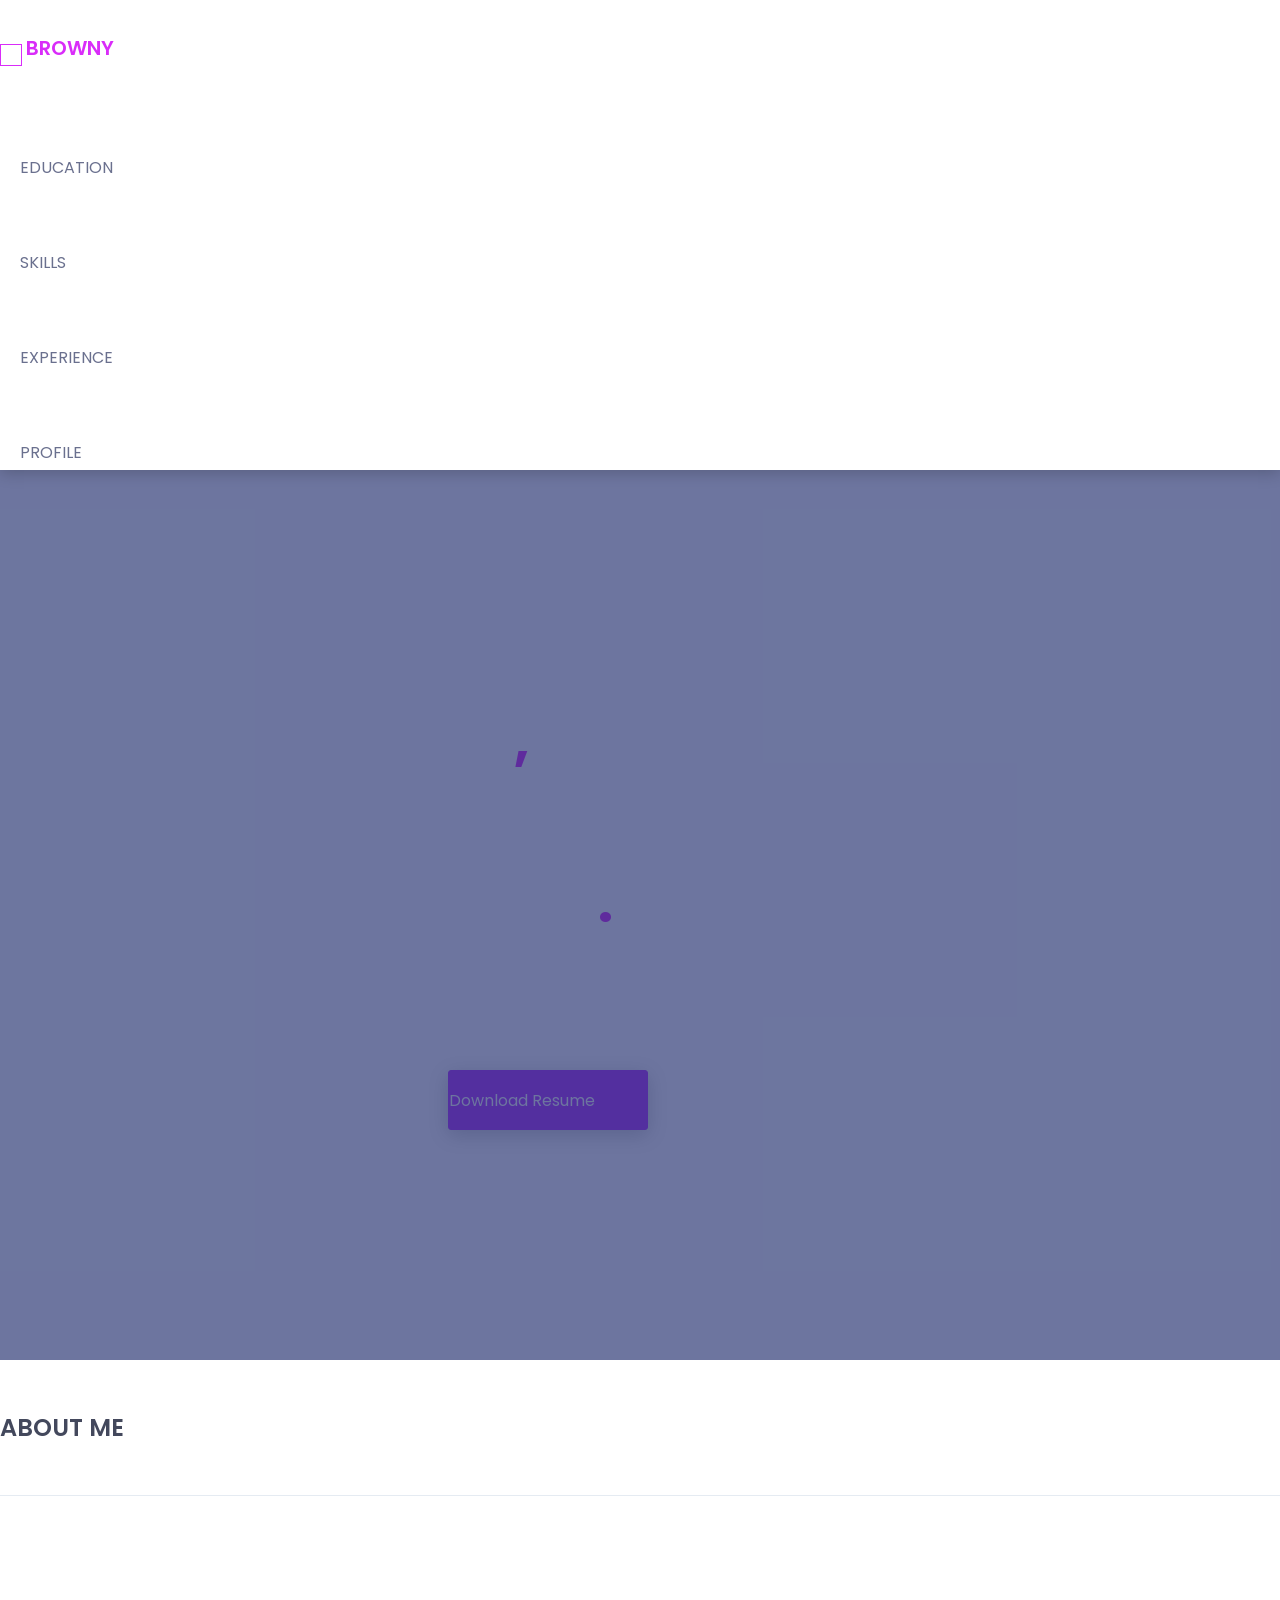
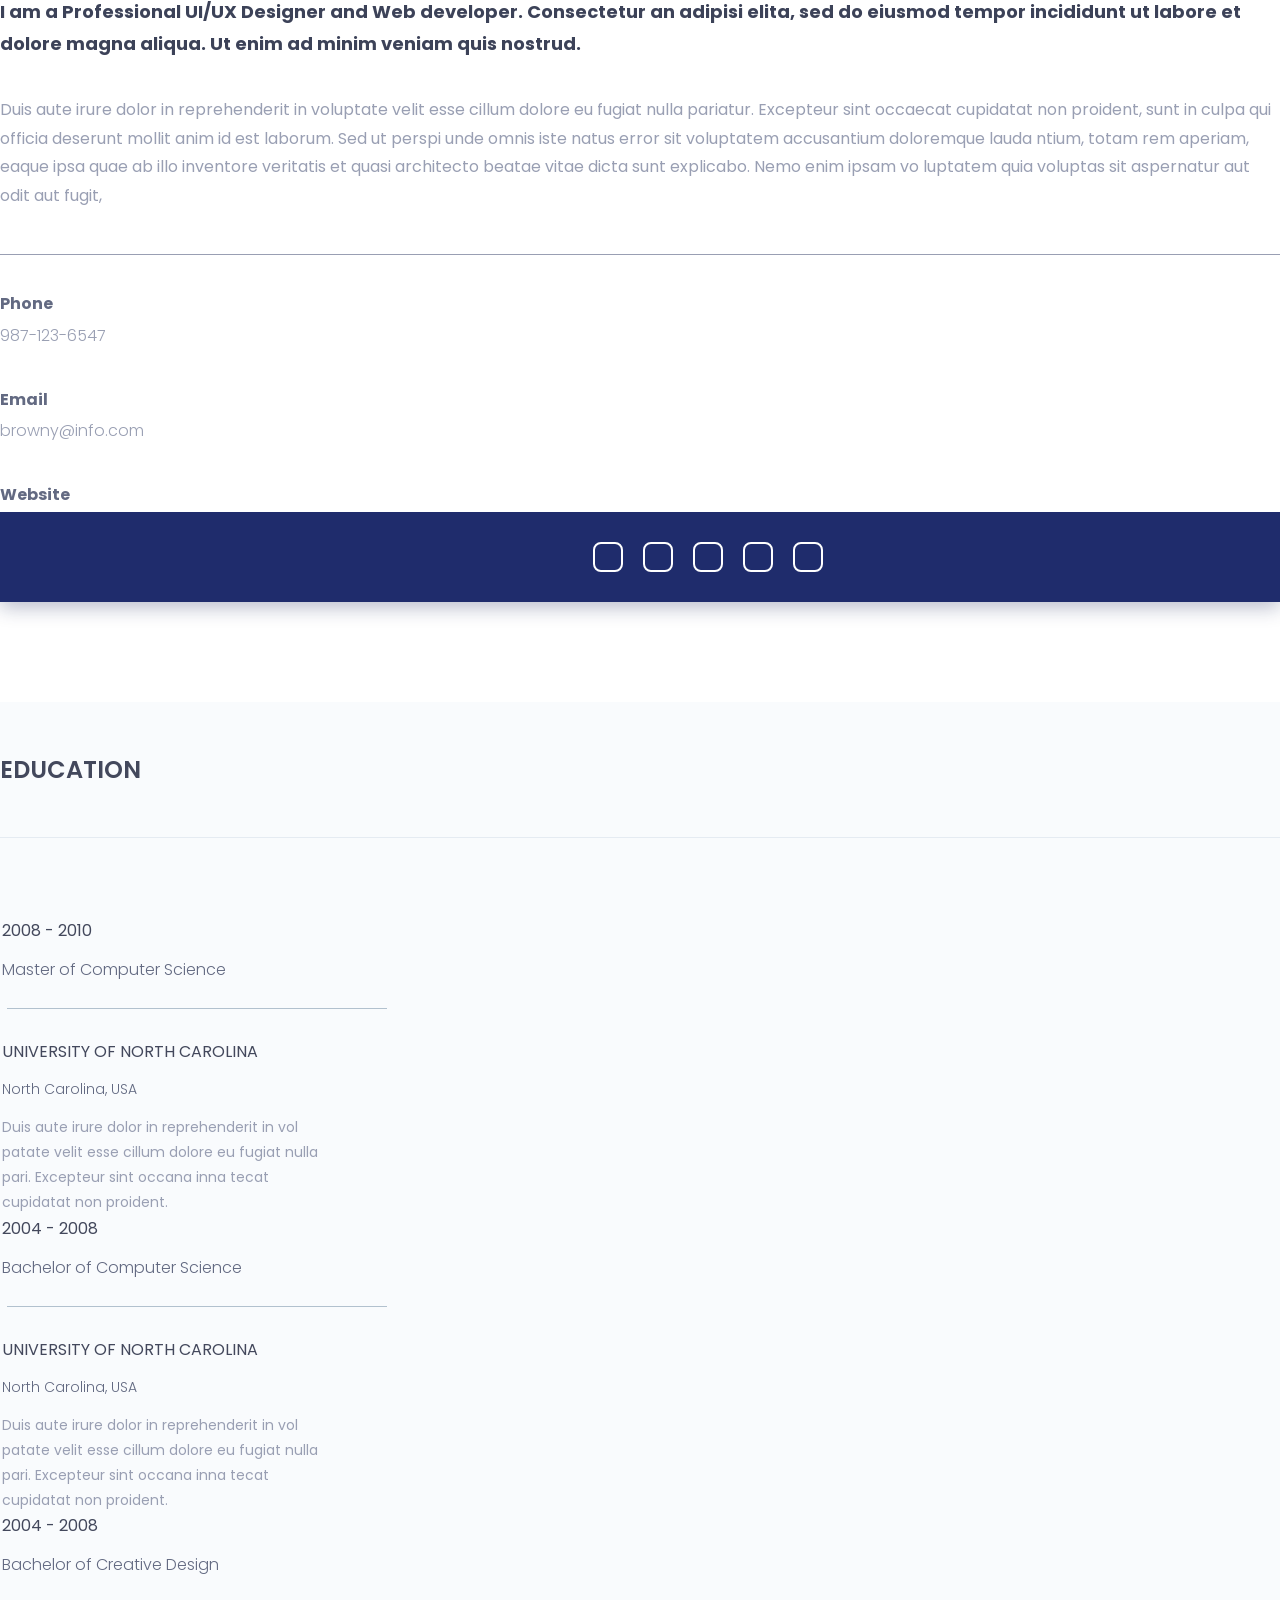
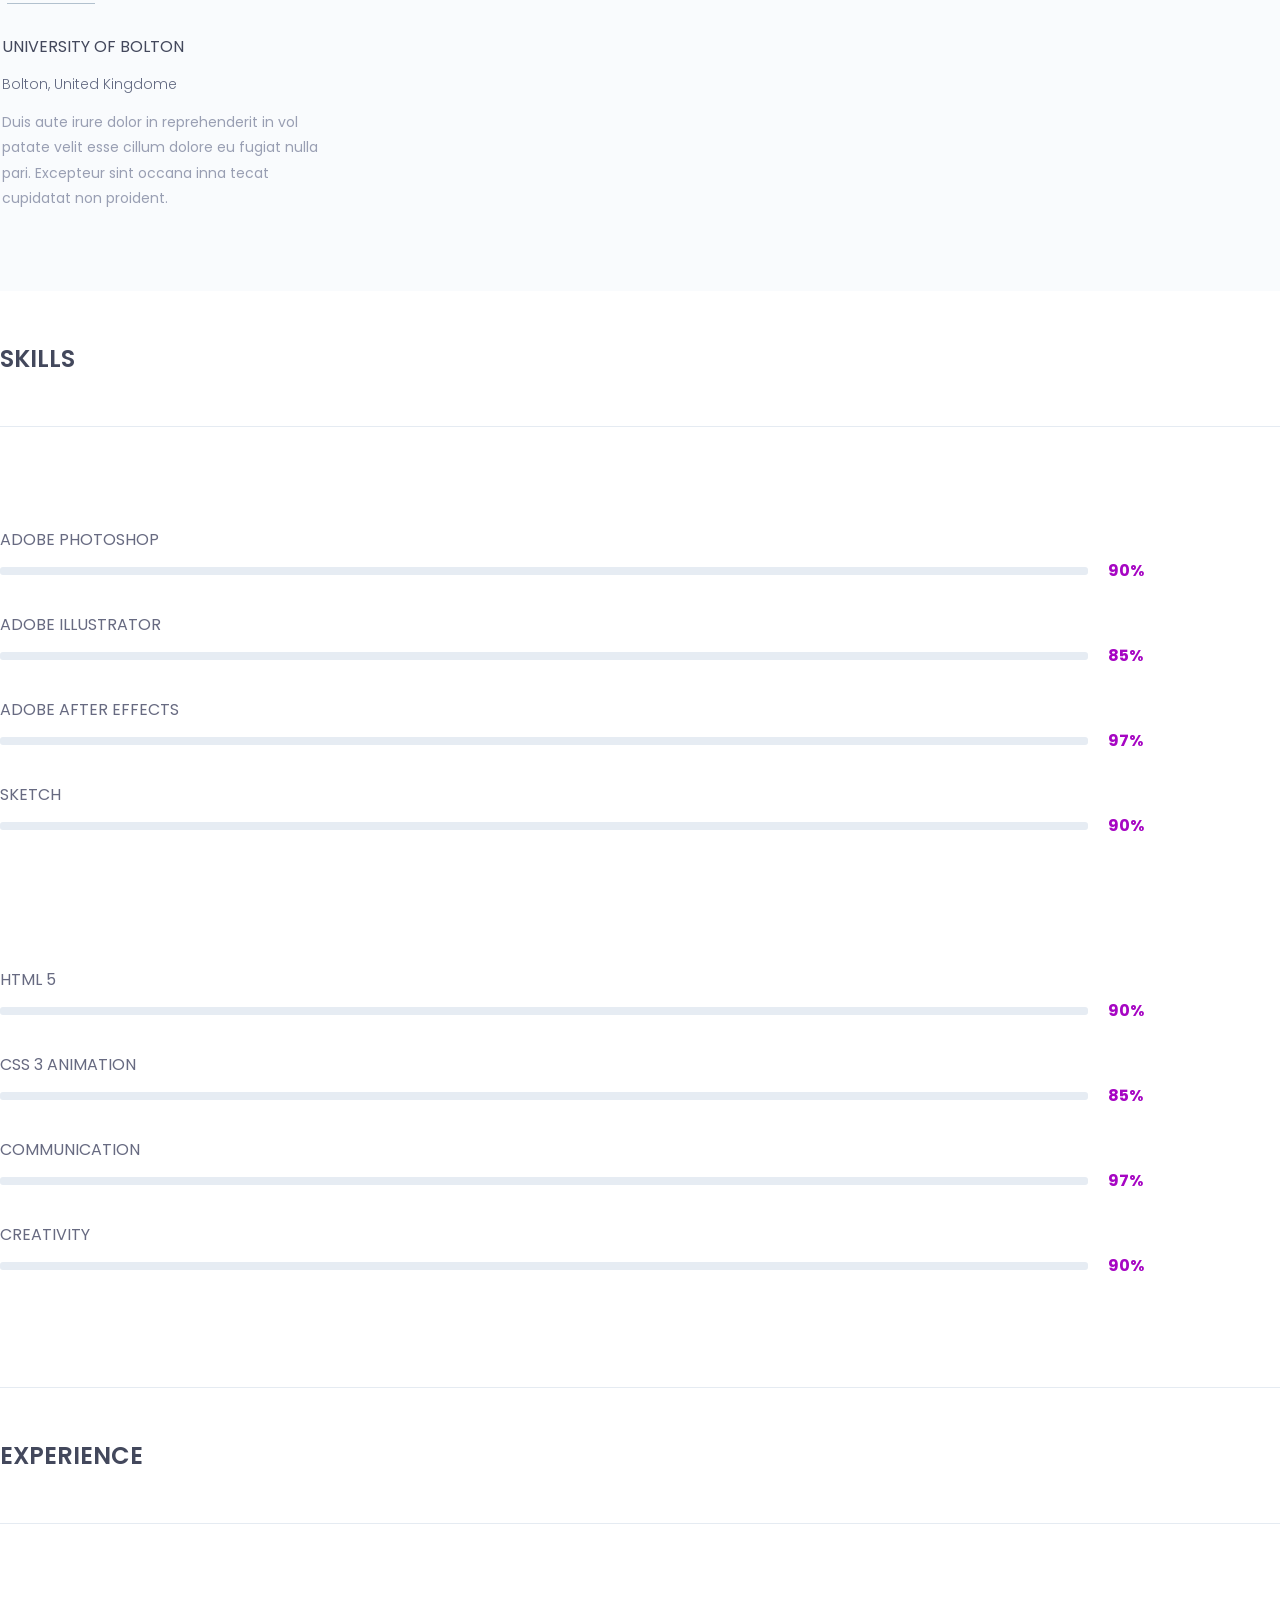
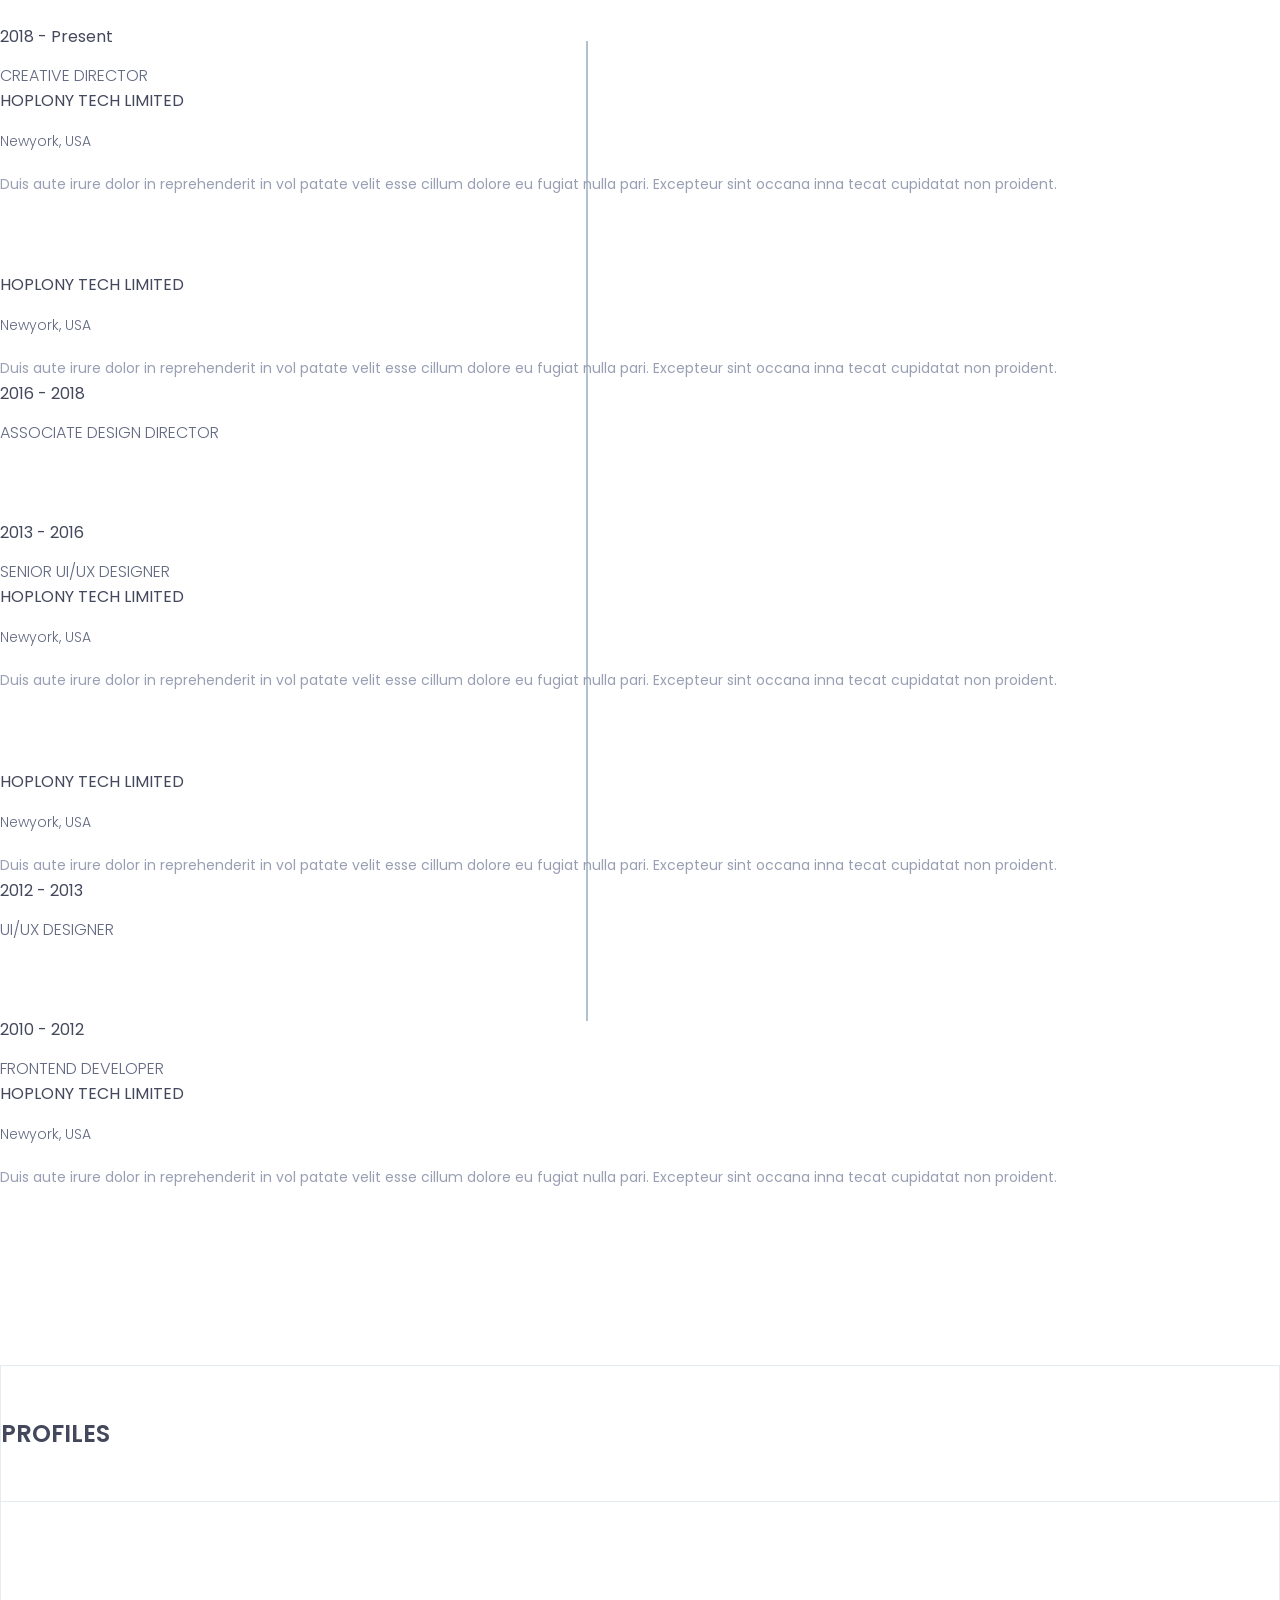
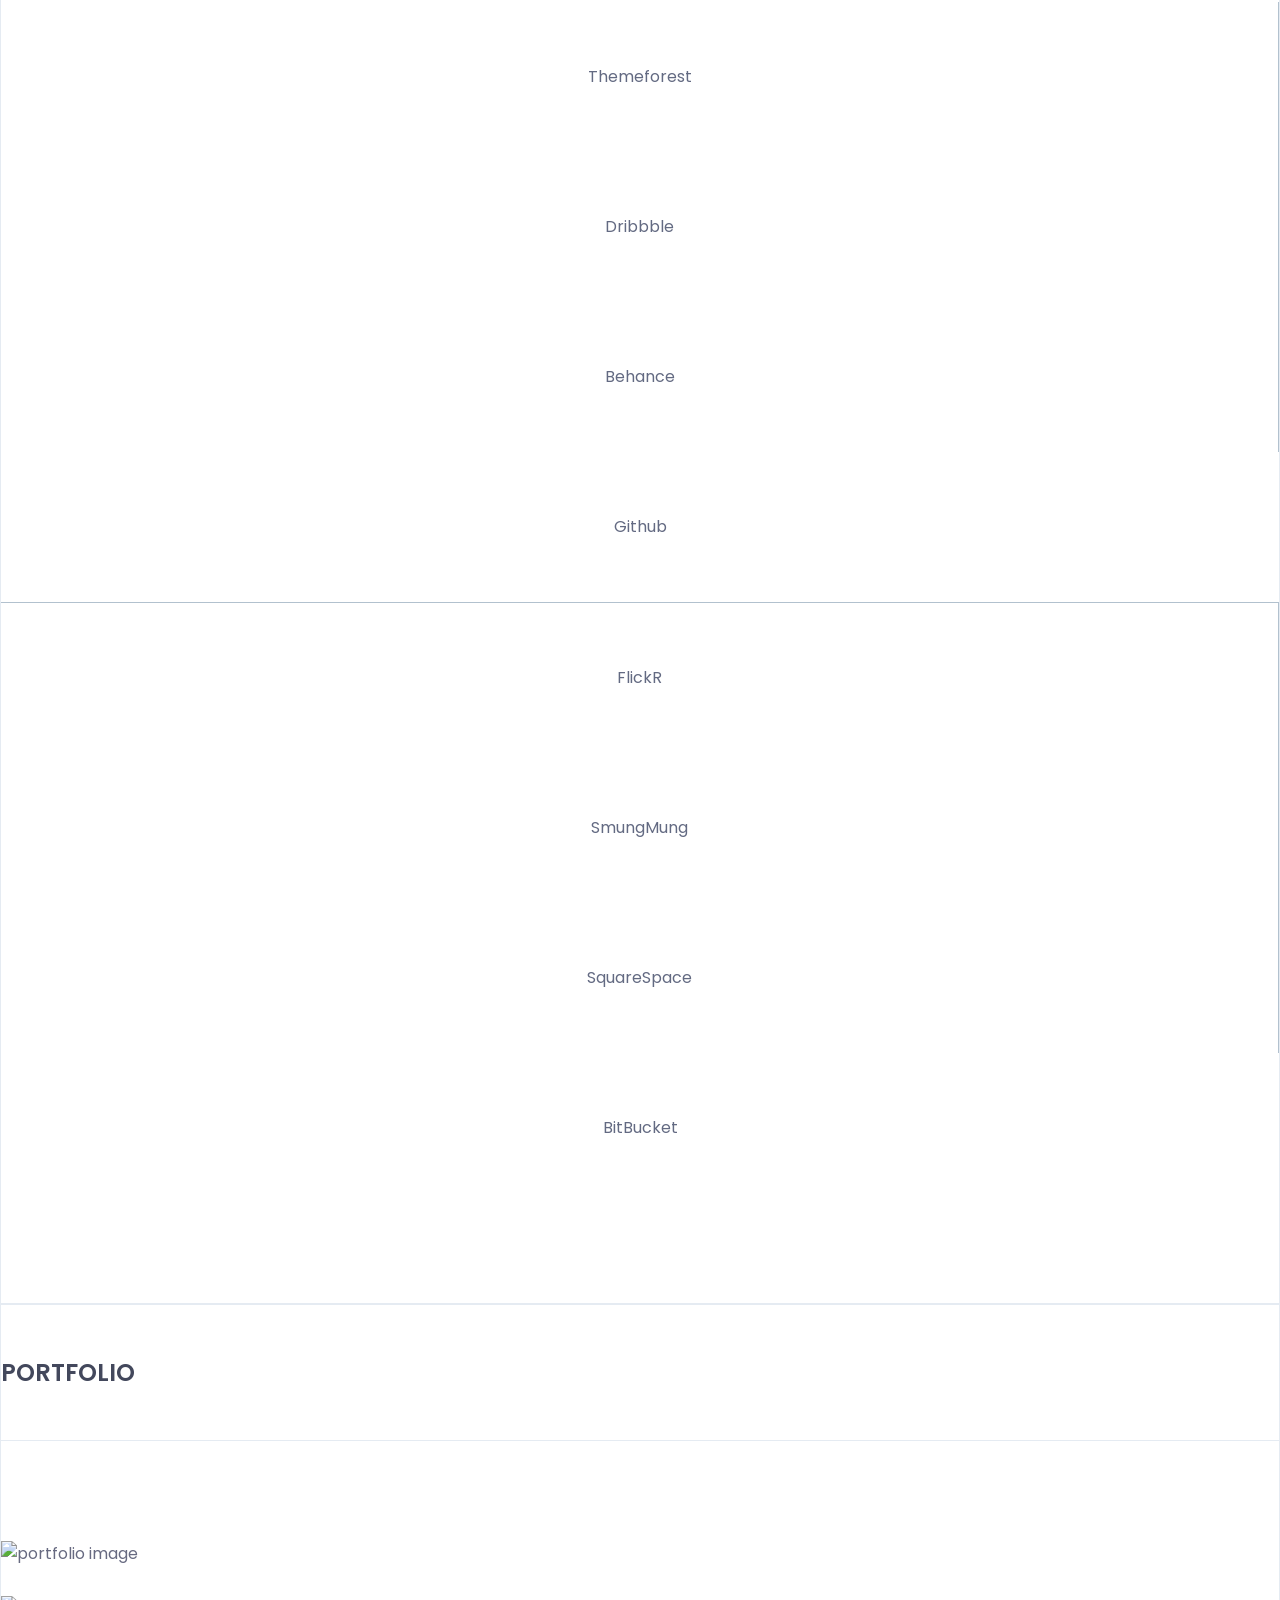
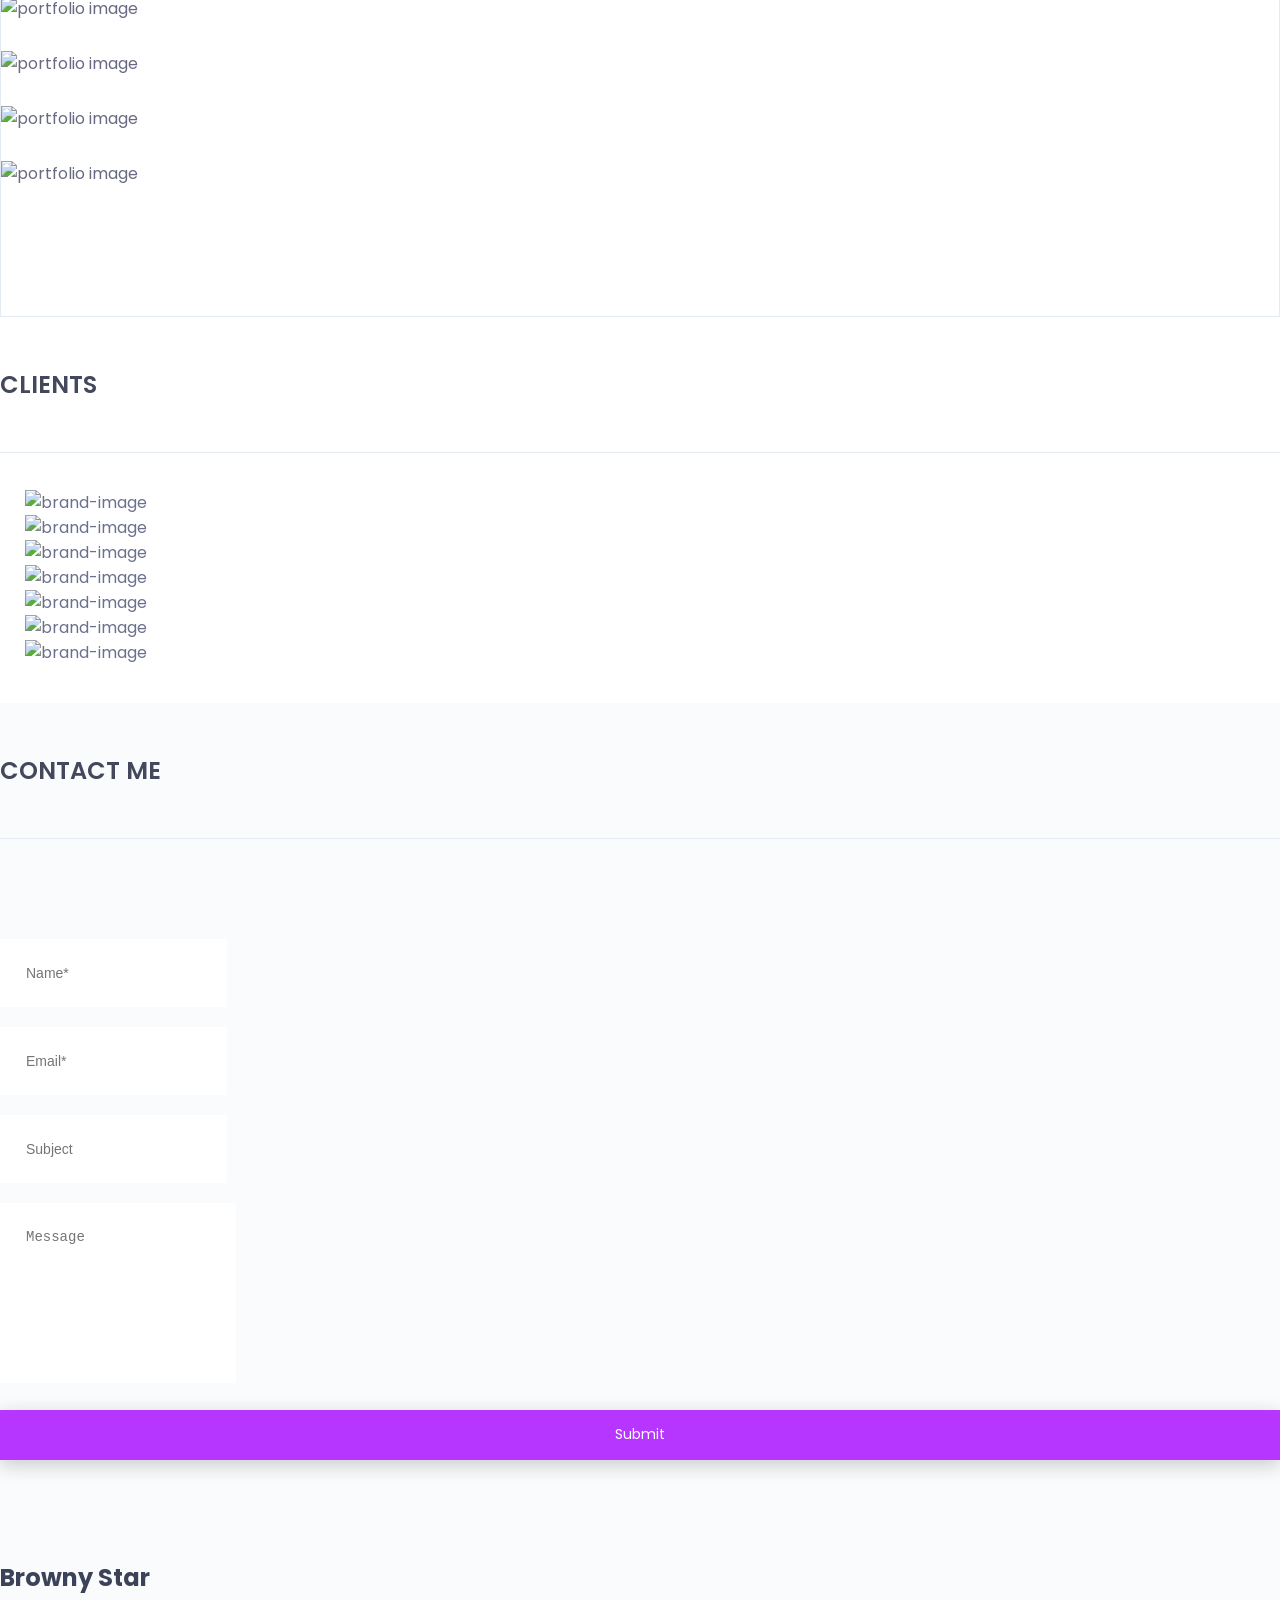
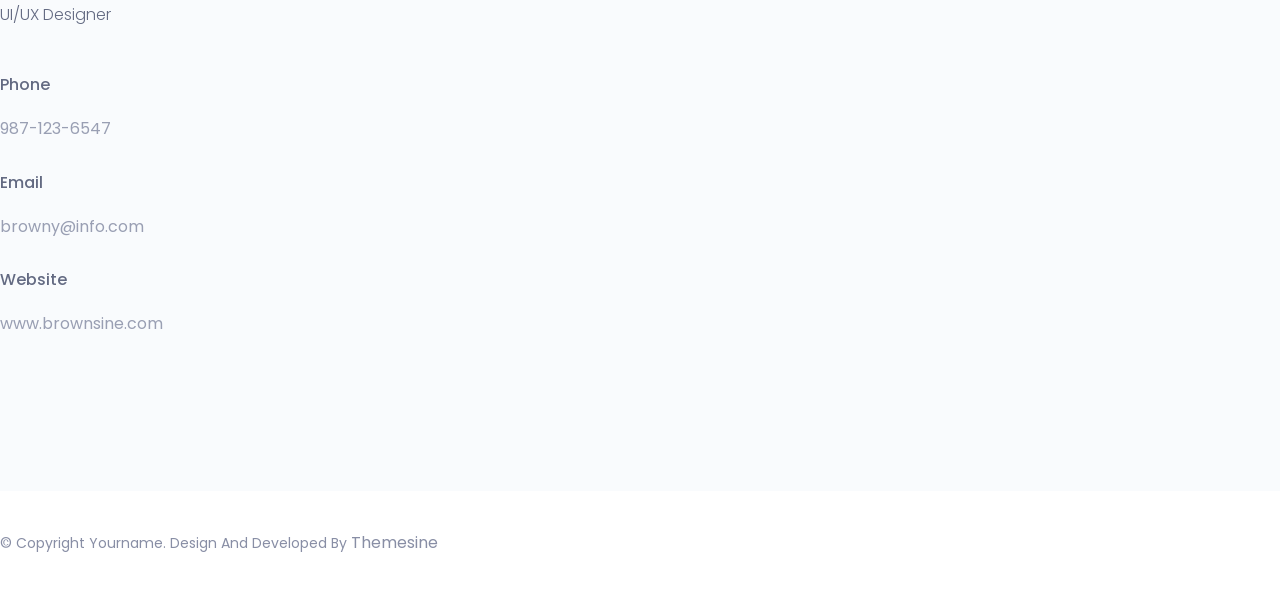
==== index.html @ a0cb0d11 "Add files via upload" ====
<!doctype html>
<html class="no-js" lang="en">

    <head>
        <!-- meta data -->
        <meta charset="utf-8">
        <meta http-equiv="X-UA-Compatible" content="IE=edge">
        <meta name="viewport" content="width=device-width, initial-scale=1">
        <!-- The above 3 meta tags *must* come first in the head; any other head content must come *after* these tags -->

        <!--font-family-->
		<link href="https://fonts.googleapis.com/css?family=Poppins:100,200,300,400,500,600,700,800,900&amp;subset=devanagari,latin-ext" rel="stylesheet">
        
        <!-- title of site -->
        <title>Browny</title>

        <!-- For favicon png -->
		<link rel="shortcut icon" type="image/icon" href="assets/logo/favicon.png"/>
       
        <!--font-awesome.min.css-->
        <link rel="stylesheet" href="assets/css/font-awesome.min.css">

		<!--flat icon css-->
		<link rel="stylesheet" href="assets/css/flaticon.css">

		<!--animate.css-->
        <link rel="stylesheet" href="assets/css/animate.css">

        <!--owl.carousel.css-->
        <link rel="stylesheet" href="assets/css/owl.carousel.min.css">
		<link rel="stylesheet" href="assets/css/owl.theme.default.min.css">
		
        <!--bootstrap.min.css-->
        <link rel="stylesheet" href="assets/css/bootstrap.min.css">
		
		<!-- bootsnav -->
		<link rel="stylesheet" href="assets/css/bootsnav.css" >	
        
        <!--style.css-->
        <link rel="stylesheet" href="assets/css/style.css">
        
        <!--responsive.css-->
        <link rel="stylesheet" href="assets/css/responsive.css">
        
        <!-- HTML5 shim and Respond.js for IE8 support of HTML5 elements and media queries -->
        <!-- WARNING: Respond.js doesn't work if you view the page via file:// -->
		
        <!--[if lt IE 9]>
			<script src="https://oss.maxcdn.com/html5shiv/3.7.3/html5shiv.min.js"></script>
			<script src="https://oss.maxcdn.com/respond/1.4.2/respond.min.js"></script>
        <![endif]-->

    </head>
	
	<body>
		<!--[if lte IE 9]>
            <p class="browserupgrade">You are using an <strong>outdated</strong> browser. Please <a href="https://browsehappy.com/">upgrade your browser</a> to improve your experience and security.</p>
        <![endif]-->
		
		<!-- top-area Start -->
		<header class="top-area">
			<div class="header-area">
				<!-- Start Navigation -->
			    <nav class="navbar navbar-default bootsnav navbar-fixed dark no-background">

			        <div class="container">

			            <!-- Start Header Navigation -->
			            <div class="navbar-header">
			                <button type="button" class="navbar-toggle" data-toggle="collapse" data-target="#navbar-menu">
			                    <i class="fa fa-bars"></i>
			                </button>
			                <a class="navbar-brand" href="index.html">browny</a>
			            </div><!--/.navbar-header-->
			            <!-- End Header Navigation -->

			            <!-- Collect the nav links, forms, and other content for toggling -->
			            <div class="collapse navbar-collapse menu-ui-design" id="navbar-menu">
			                <ul class="nav navbar-nav navbar-right" data-in="fadeInDown" data-out="fadeOutUp">
			                <li class=" smooth-menu active"></li>
			                    <li class=" smooth-menu"><a href="#education">education</a></li>
			                    <li class="smooth-menu"><a href="#skills">skills</a></li>
			                    <li class="smooth-menu"><a href="#experience">experience</a></li>
			                    <li class="smooth-menu"><a href="#profiles">profile</a></li>
			                    <li class="smooth-menu"><a href="#portfolio">portfolio</a></li>
			                    <li class="smooth-menu"><a href="#clients">clients</a></li>
			                    <li class="smooth-menu"><a href="#contact">contact</a></li>
			                </ul><!--/.nav -->
			            </div><!-- /.navbar-collapse -->
			        </div><!--/.container-->
			    </nav><!--/nav-->
			    <!-- End Navigation -->
			</div><!--/.header-area-->

		    <div class="clearfix"></div>

		</header><!-- /.top-area-->
		<!-- top-area End -->
	
		<!--welcome-hero start -->
		<section id="welcome-hero" class="welcome-hero">
			<div class="container">
				<div class="row">
					<div class="col-md-12 text-center">
						<div class="header-text">
							<h2>hi <span>,</span> i am <br> browny <br> star <span>.</span>   </h2>
							<p>ui/ux designer and web developer</p>
							<a href="assets/download/browney.txt" download>download resume</a>
						</div><!--/.header-text-->
					</div><!--/.col-->
				</div><!-- /.row-->
			</div><!-- /.container-->

		</section><!--/.welcome-hero-->
		<!--welcome-hero end -->

		<!--about start -->
		<section id="about" class="about">
			<div class="section-heading text-center">
				<h2>about me</h2>
			</div>
			<div class="container">
				<div class="about-content">
					<div class="row">
						<div class="col-sm-6">
							<div class="single-about-txt">
								<h3>
									I am a Professional UI/UX Designer and Web developer. Consectetur an adipisi elita, sed do eiusmod tempor incididunt ut labore et dolore magna aliqua. Ut enim ad minim veniam quis nostrud.
								</h3>
								<p>
									Duis aute irure dolor in reprehenderit in voluptate velit esse cillum dolore eu fugiat nulla pariatur. Excepteur sint occaecat cupidatat non proident, sunt in culpa qui officia deserunt mollit anim id est laborum. Sed ut perspi unde omnis iste natus error sit voluptatem accusantium doloremque lauda ntium, totam rem aperiam, eaque ipsa quae ab illo inventore veritatis et quasi architecto beatae vitae dicta sunt explicabo. Nemo enim ipsam vo luptatem quia voluptas sit aspernatur aut odit aut fugit,
								</p>
								<div class="row">
									<div class="col-sm-4">
										<div class="single-about-add-info">
											<h3>phone</h3>
											<p>987-123-6547</p>
										</div>
									</div>
									<div class="col-sm-4">
										<div class="single-about-add-info">
											<h3>email</h3>
											<p>browny@info.com</p>
										</div>
									</div>
									<div class="col-sm-4">
										<div class="single-about-add-info">
											<h3>website</h3>
											<p>www.brownsine.com</p>
										</div>
									</div>
								</div>
							</div>
						</div>
						<div class="col-sm-offset-1 col-sm-5">
							<div class="single-about-img">
								<img src="assets/images/about/profile_image.jpg" alt="profile_image">
								<div class="about-list-icon">
									<ul>
										<li>
											<a href="#">
												<i  class="fa fa-facebook" aria-hidden="true"></i>
											</a>
										</li><!-- / li -->
										<li>
											<a href="#">
												<i  class="fa fa-dribbble" aria-hidden="true"></i>
											</a>
											
										</li><!-- / li -->
										<li>
											<a href="#">
												<i  class="fa fa-twitter" aria-hidden="true"></i>
											</a>
											
										</li><!-- / li -->
										<li>
											<a href="#">
												<i  class="fa fa-linkedin" aria-hidden="true"></i>
											</a>
										</li><!-- / li -->
										<li>
											<a href="#">
												<i  class="fa fa-instagram" aria-hidden="true"></i>
											</a>
										</li><!-- / li -->
										
										
									</ul><!-- / ul -->
								</div><!-- /.about-list-icon -->

							</div>

						</div>
					</div>
				</div>
			</div>
		</section><!--/.about-->
		<!--about end -->
		
		<!--education start -->
		<section id="education" class="education">
			<div class="section-heading text-center">
				<h2>education</h2>
			</div>
			<div class="container">
				<div class="education-horizontal-timeline">
					<div class="row">
						<div class="col-sm-4">
							<div class="single-horizontal-timeline">
								<div class="experience-time">
									<h2>2008 - 2010</h2>
									<h3>master <span>of </span> computer science</h3>
								</div><!--/.experience-time-->
								<div class="timeline-horizontal-border">
									<i class="fa fa-circle" aria-hidden="true"></i>
									<span class="single-timeline-horizontal"></span>
								</div>
								<div class="timeline">
									<div class="timeline-content">
										<h4 class="title">
											university of north carolina
										</h4>
										<h5>north carolina, USA</h5>
										<p class="description">
											Duis aute irure dolor in reprehenderit in vol patate velit esse cillum dolore eu fugiat nulla pari. Excepteur sint occana inna tecat cupidatat non proident. 
										</p>
									</div><!--/.timeline-content-->
								</div><!--/.timeline-->
							</div>
						</div>
						<div class="col-sm-4">
							<div class="single-horizontal-timeline">
								<div class="experience-time">
									<h2>2004 - 2008</h2>
									<h3>bachelor <span>of </span> computer science</h3>
								</div><!--/.experience-time-->
								<div class="timeline-horizontal-border">
									<i class="fa fa-circle" aria-hidden="true"></i>
									<span class="single-timeline-horizontal"></span>
								</div>
								<div class="timeline">
									<div class="timeline-content">
										<h4 class="title">
											university of north carolina
										</h4>
										<h5>north carolina, USA</h5>
										<p class="description">
											Duis aute irure dolor in reprehenderit in vol patate velit esse cillum dolore eu fugiat nulla pari. Excepteur sint occana inna tecat cupidatat non proident. 
										</p>
									</div><!--/.timeline-content-->
								</div><!--/.timeline-->
							</div>
						</div>
						<div class="col-sm-4">
							<div class="single-horizontal-timeline">
								<div class="experience-time">
									<h2>2004 - 2008</h2>
									<h3>bachelor <span>of </span> creative design</h3>
								</div><!--/.experience-time-->
								<div class="timeline-horizontal-border">
									<i class="fa fa-circle" aria-hidden="true"></i>
									<span class="single-timeline-horizontal spacial-horizontal-line
									"></span>
								</div>
								<div class="timeline">
									<div class="timeline-content">
										<h4 class="title">
											university of bolton
										</h4>
										<h5>bolton, united kingdome</h5>
										<p class="description">
											Duis aute irure dolor in reprehenderit in vol patate velit esse cillum dolore eu fugiat nulla pari. Excepteur sint occana inna tecat cupidatat non proident. 
										</p>
									</div><!--/.timeline-content-->
								</div><!--/.timeline-->
							</div>
						</div>
					</div>
				</div>
			</div>

		</section><!--/.education-->
		<!--education end -->

		<!--skills start -->
		<section id="skills" class="skills">
				<div class="skill-content">
					<div class="section-heading text-center">
						<h2>skills</h2>
					</div>
					<div class="container">
						<div class="row">
							<div class="col-md-6">
								<div class="single-skill-content">
									<div class="barWrapper">
										<span class="progressText">adobe photoshop</span>
										<div class="single-progress-txt">
											<div class="progress ">
												<div class="progress-bar" role="progressbar" aria-valuenow="90" aria-valuemin="10" aria-valuemax="100" style="">
													  
												</div>
											</div>
											<h3>90%</h3>	
										</div>
									</div><!-- /.barWrapper -->
									<div class="barWrapper">
										<span class="progressText">adobe illustrator</span>
										<div class="single-progress-txt">
											<div class="progress ">
											   <div class="progress-bar" role="progressbar" aria-valuenow="85" aria-valuemin="10" aria-valuemax="100" style="">
												    
											   </div>
											</div>
											<h3>85%</h3>	
										</div>
									</div><!-- /.barWrapper -->
									<div class="barWrapper">
										<span class="progressText">adobe after effects</span>
										<div class="single-progress-txt">
											<div class="progress ">
											   <div class="progress-bar" role="progressbar" aria-valuenow="97" aria-valuemin="10" aria-valuemax="100" style="">
												   
											   </div>
											</div>
											<h3>97%</h3>	
										</div>
									</div><!-- /.barWrapper -->
									<div class="barWrapper">
										<span class="progressText">sketch</span>
										<div class="single-progress-txt">
											<div class="progress ">
											   <div class="progress-bar" role="progressbar" aria-valuenow="90" aria-valuemin="10" aria-valuemax="100" style="">
												    
											   </div>
											</div>
											<h3>90%</h3>	
										</div>
									</div><!-- /.barWrapper -->
								</div>
							</div>
							<div class="col-md-6">
								<div class="single-skill-content">
									<div class="barWrapper">
										<span class="progressText">html 5</span>
										<div class="single-progress-txt">
											<div class="progress ">
												<div class="progress-bar" role="progressbar" aria-valuenow="90" aria-valuemin="10" aria-valuemax="100" style="">
													
												</div>
											</div>
											<h3>90%</h3>	
										</div>
									</div><!-- /.barWrapper -->
									<div class="barWrapper">
										<span class="progressText">css 3 animation</span>
										<div class="single-progress-txt">
											<div class="progress ">
											   <div class="progress-bar" role="progressbar" aria-valuenow="85" aria-valuemin="10" aria-valuemax="100" style="">
												    
											   </div>
											</div>
											<h3>85%</h3>	
										</div>
									</div><!-- /.barWrapper -->
									<div class="barWrapper">
										<span class="progressText">communication</span>
										<div class="single-progress-txt">
											<div class="progress ">
											   <div class="progress-bar" role="progressbar" aria-valuenow="97" aria-valuemin="10" aria-valuemax="100" style="">
												   
											   </div>
											</div>
											<h3>97%</h3>	
										</div>
									</div><!-- /.barWrapper -->
									<div class="barWrapper">
										<span class="progressText"> creativity</span>
										<div class="single-progress-txt">
											<div class="progress ">
											   <div class="progress-bar" role="progressbar" aria-valuenow="90" aria-valuemin="10" aria-valuemax="100" style="">
												    
											   </div>
											</div>
											<h3>90%</h3>	
										</div>
									</div><!-- /.barWrapper -->
								</div>
							</div>
						</div><!-- /.row -->
					</div>	<!-- /.container -->		
				</div><!-- /.skill-content-->

		</section><!--/.skills-->
		<!--skills end -->

		<!--experience start -->
		<section id="experience" class="experience">
			<div class="section-heading text-center">
				<h2>experience</h2>
			</div>
			<div class="container">
				<div class="experience-content">
						<div class="main-timeline">
							<ul>
								<li>
									<div class="single-timeline-box fix">
										<div class="row">
											<div class="col-md-5">
												<div class="experience-time text-right">
													<h2>2018 - Present</h2>
													<h3>creative director</h3>
												</div><!--/.experience-time-->
											</div><!--/.col-->
											<div class="col-md-offset-1 col-md-5">
												<div class="timeline">
													<div class="timeline-content">
														<h4 class="title">
															<span><i class="fa fa-circle" aria-hidden="true"></i></span>
															hoplony tech limited
														</h4>
														<h5>newyork, USA</h5>
														<p class="description">
															Duis aute irure dolor in reprehenderit in vol patate velit esse cillum dolore eu fugiat nulla pari. Excepteur sint occana inna tecat cupidatat non proident. 
														</p>
													</div><!--/.timeline-content-->
												</div><!--/.timeline-->
											</div><!--/.col-->
										</div>
									</div><!--/.single-timeline-box-->
								</li>

								<li>
									<div class="single-timeline-box fix">
										<div class="row">
											<div class="col-md-offset-1 col-md-5 experience-time-responsive">
												<div class="experience-time">
													<h2>
														<span><i class="fa fa-circle" aria-hidden="true"></i></span>
														2016 - 2018
													</h2>
													<h3>associate design director</h3>
												</div><!--/.experience-time-->
											</div><!--/.col-->
											<div class="col-md-5">
												<div class="timeline">
													<div class="timeline-content text-right">
														<h4 class="title">
															hoplony tech limited
														</h4>
														<h5>newyork, USA</h5>
														<p class="description">
															Duis aute irure dolor in reprehenderit in vol patate velit esse cillum dolore eu fugiat nulla pari. Excepteur sint occana inna tecat cupidatat non proident. 
														</p>
													</div><!--/.timeline-content-->
												</div><!--/.timeline-->
											</div><!--/.col-->
											<div class="col-md-offset-1 col-md-5 experience-time-main">
												<div class="experience-time">
													<h2>
														<span><i class="fa fa-circle" aria-hidden="true"></i></span>
														2016 - 2018
													</h2>
													<h3>associate design director</h3>
												</div><!--/.experience-time-->
											</div><!--/.col-->
										</div>
									</div><!--/.single-timeline-box-->
								</li>

								<li>
									<div class="single-timeline-box fix">
										<div class="row">
											<div class="col-md-5">
												<div class="experience-time text-right">
													<h2>2013 - 2016</h2>
													<h3>senior UI/UX designer</h3>
												</div><!--/.experience-time-->
											</div><!--/.col-->
											<div class="col-md-offset-1 col-md-5">
												<div class="timeline">
													<div class="timeline-content">
														<h4 class="title">
															<span><i class="fa fa-circle" aria-hidden="true"></i></span>
															hoplony tech limited
														</h4>
														<h5>newyork, USA</h5>
														<p class="description">
															Duis aute irure dolor in reprehenderit in vol patate velit esse cillum dolore eu fugiat nulla pari. Excepteur sint occana inna tecat cupidatat non proident. 
														</p>
													</div><!--/.timeline-content-->
												</div><!--/.timeline-->
											</div><!--/.col-->
										</div>
									</div><!--/.single-timeline-box-->
								</li>

								<li>
									<div class="single-timeline-box fix">
										<div class="row">
											<div class="col-md-offset-1 col-md-5 experience-time-responsive">
												<div class="experience-time">
													<h2>
														<span><i class="fa fa-circle" aria-hidden="true"></i></span>
														2012 - 2013
													</h2>
													<h3>UI/UX designer</h3>
												</div><!--/.experience-time-->
											</div><!--/.col-->
											<div class="col-md-5">
												<div class="timeline">
													<div class="timeline-content text-right">
														<h4 class="title">
															hoplony tech limited
														</h4>
														<h5>newyork, USA</h5>
														<p class="description">
															Duis aute irure dolor in reprehenderit in vol patate velit esse cillum dolore eu fugiat nulla pari. Excepteur sint occana inna tecat cupidatat non proident. 
														</p>
													</div><!--/.timeline-content-->
												</div><!--/.timeline-->
											</div><!--/.col-->
											<div class="col-md-offset-1 col-md-5 experience-time-main">
												<div class="experience-time">
													<h2>
														<span><i class="fa fa-circle" aria-hidden="true"></i></span>
														2012 - 2013
													</h2>
													<h3>UI/UX designer</h3>
												</div><!--/.experience-time-->
											</div><!--/.col-->
										</div>
									</div><!--/.single-timeline-box-->
								</li>

								<li>
									<div class="single-timeline-box fix">
										<div class="row">
											<div class="col-md-5">
												<div class="experience-time text-right">
													<h2>2010 - 2012</h2>
													<h3>frontend developer</h3>
												</div><!--/.experience-time-->
											</div><!--/.col-->
											<div class="col-md-offset-1 col-md-5">
												<div class="timeline">
													<div class="timeline-content">
														<h4 class="title">
															<span><i class="fa fa-circle" aria-hidden="true"></i></span>
															hoplony tech limited
														</h4>
														<h5>newyork, USA</h5>
														<p class="description">
															Duis aute irure dolor in reprehenderit in vol patate velit esse cillum dolore eu fugiat nulla pari. Excepteur sint occana inna tecat cupidatat non proident. 
														</p>
													</div><!--/.timeline-content-->
												</div><!--/.timeline-->
											</div><!--/.col-->
										</div>
									</div><!--/.single-timeline-box-->
								</li>

							</ul>
						</div><!--.main-timeline-->
					</div><!--.experience-content-->
			</div>

		</section><!--/.experience-->
		<!--experience end -->

		<!--profiles start -->
		<section id="profiles" class="profiles">
			<div class="profiles-details">
				<div class="section-heading text-center">
					<h2>profiles</h2>
				</div>
				<div class="container">
					<div class="profiles-content">
						<div class="row">
							<div class="col-sm-3">
								<div class="single-profile">
									<div class="profile-txt">
										<a href=""><i class="flaticon-themeforest"></i></a>
										<div class="profile-icon-name">themeforest</div>
									</div>
									<div class="single-profile-overlay">
										<div class="profile-txt">
											<a href=""><i class="flaticon-themeforest"></i></a>
											<div class="profile-icon-name">themeforest</div>
										</div>
									</div>
								</div>
							</div>
							<div class="col-sm-3">
								<div class="single-profile">
									<div class="profile-txt">
										<a href=""><i class="flaticon-dribbble"></i></a>
										<div class="profile-icon-name">dribbble</div>
									</div>
									<div class="single-profile-overlay">
										<div class="profile-txt">
											<a href=""><i class="flaticon-dribbble"></i></a>
											<div class="profile-icon-name">dribbble</div>
										</div>
									</div>
								</div>
							</div>
							<div class="col-sm-3">
								<div class="single-profile">
									<div class="profile-txt">
										<a href=""><i class="flaticon-behance-logo"></i></a>
										<div class="profile-icon-name">behance</div>
									</div>
									<div class="single-profile-overlay">
										<div class="profile-txt">
											<a href=""><i class="flaticon-behance-logo"></i></a>
											<div class="profile-icon-name">behance</div>
										</div>
									</div>
								</div>
							</div>
							<div class="col-sm-3">
								<div class="single-profile profile-no-border">
									<div class="profile-txt">
										<a href=""><i class="flaticon-github-logo"></i></a>
										<div class="profile-icon-name">github</div>
									</div>
									<div class="single-profile-overlay">
										<div class="profile-txt">
											<a href=""><i class="flaticon-github-logo"></i></a>
											<div class="profile-icon-name">github</div>
										</div>
									</div>
								</div>
							</div>
						</div>
						<div class="profile-border"></div>
						<div class="row">
							<div class="col-sm-3">
								<div class="single-profile">
									<div class="profile-txt">
										<a href=""><i class="flaticon-flickr-website-logo-silhouette"></i></a>
										<div class="profile-icon-name">flickR</div>
									</div>
									<div class="single-profile-overlay">
										<div class="profile-txt">
											<a href=""><i class="flaticon-flickr-website-logo-silhouette"></i></a>
											<div class="profile-icon-name">flickR</div>
										</div>
									</div>
								</div>
							</div>
							<div class="col-sm-3">
								<div class="single-profile">
									<div class="profile-txt">
										<a href=""><i class="flaticon-smug"></i></a>
										<div class="profile-icon-name">smungMung</div>
									</div>
									<div class="single-profile-overlay">
										<div class="profile-txt">
											<a href=""><i class="flaticon-smug"></i></a>
											<div class="profile-icon-name">smungMung</div>
										</div>
									</div>
								</div>
							</div>
							<div class="col-sm-3">
								<div class="single-profile">
									<div class="profile-txt">
										<a href=""><i class="flaticon-squarespace-logo"></i></a>
										<div class="profile-icon-name">squareSpace</div>
									</div>
									<div class="single-profile-overlay">
										<div class="profile-txt">
											<a href=""><i class="flaticon-squarespace-logo"></i></a>
											<div class="profile-icon-name">squareSpace</div>
										</div>
									</div>
								</div>
							</div>
							<div class="col-sm-3">
								<div class="single-profile profile-no-border">
									<div class="profile-txt">
										<a href=""><i class="flaticon-bitbucket-logotype-camera-lens-in-perspective"></i></a>
										<div class="profile-icon-name">bitBucket</div>
									</div>
									<div class="single-profile-overlay">
										<div class="profile-txt">
											<a href=""><i class="flaticon-bitbucket-logotype-camera-lens-in-perspective"></i></a>
											<div class="profile-icon-name">bitBucket</div>
										</div>
									</div>
								</div>
							</div>
						</div>
					</div>
				</div>
			</div>

		</section><!--/.profiles-->
		<!--profiles end -->

		<!--portfolio start -->
		<section id="portfolio" class="portfolio">
			<div class="portfolio-details">
				<div class="section-heading text-center">
					<h2>portfolio</h2>
				</div>
				<div class="container">
					<div class="portfolio-content">
						<div class="isotope">
							<div class="row">

								<div class="col-sm-4">
									<div class="item">
										<img src="assets/images/portfolio/p1.jpg" alt="portfolio image"/>
										<div class="isotope-overlay">
											<a href="#">
												ui/ux design
											</a>
										</div><!-- /.isotope-overlay -->
									</div><!-- /.item -->
									<div class="item">
										<img src="assets/images/portfolio/p2.jpg" alt="portfolio image"/>
										<div class="isotope-overlay">
											<a href="#">
												ui/ux design
											</a>
										</div><!-- /.isotope-overlay -->
									</div><!-- /.item -->
								</div><!-- /.col -->

								<div class="col-sm-4">
									<div class="item">
										<img src="assets/images/portfolio/p3.jpg" alt="portfolio image"/>
										<div class="isotope-overlay">
											<a href="#">
												web design
											</a>
										</div><!-- /.isotope-overlay -->
									</div><!-- /.item -->
								</div><!-- /.col -->

								<div class="col-sm-4">
									<div class="item">
										<img src="assets/images/portfolio/p4.jpg" alt="portfolio image"/>
										<div class="isotope-overlay">
											<a href="#">
												web development
											</a>
										</div><!-- /.isotope-overlay -->
									</div><!-- /.item -->
									<div class="item">
										<img src="assets/images/portfolio/p5.jpg" alt="portfolio image"/>
										<div class="isotope-overlay">
											<a href="#">
												web development
											</a>
										</div><!-- /.isotope-overlay -->
									</div><!-- /.item -->
								</div><!-- /.col -->
							</div><!-- /.row -->
						</div><!--/.isotope-->
					</div><!--/.gallery-content-->
				</div><!--/.container-->
			</div><!--/.portfolio-details-->

		</section><!--/.portfolio-->
		<!--portfolio end -->

		<!--clients start -->
		<section id="clients" class="clients">
			<div class="section-heading text-center">
				<h2>clients</h2>
			</div>
			<div class="clients-area">
				<div class="container">
					<div class="owl-carousel owl-theme" id="client">
						<div class="item">
							<a href="#">
								<img src="assets/images/clients/c1.png" alt="brand-image" />
							</a>
						</div><!--/.item-->
						<div class="item">
							<a href="#">
								<img src="assets/images/clients/c2.png" alt="brand-image" />
							</a>
						</div><!--/.item-->
						<div class="item">
							<a href="#">
								<img src="assets/images/clients/c3.png" alt="brand-image" />
							</a>
						</div><!--/.item-->
						<div class="item">
							<a href="#">
								<img src="assets/images/clients/c4.png" alt="brand-image" />
							</a>
						</div><!--/.item-->
						<div class="item">
							<a href="#">
								<img src="assets/images/clients/c5.png" alt="brand-image" />
							</a>
						</div><!--/.item-->
						<div class="item">
							<a href="#">
								<img src="assets/images/clients/c6.png" alt="brand-image" />
							</a>
						</div><!--/.item-->
						<div class="item">
							<a href="#">
								<img src="assets/images/clients/c7.png" alt="brand-image" />
							</a>
						</div><!--/.item-->
					</div><!--/.owl-carousel-->
				</div><!--/.container-->
			</div><!--/.clients-area-->

		</section><!--/.clients-->

		</section><!--/.clients-->
		<!--clients end -->

		<!--contact start -->
		<section id="contact" class="contact">
			<div class="section-heading text-center">
				<h2>contact me</h2>
			</div>
			<div class="container">
				<div class="contact-content">
					<div class="row">
						<div class="col-md-offset-1 col-md-5 col-sm-6">
							<div class="single-contact-box">
								<div class="contact-form">
									<form>
										<div class="row">
											<div class="col-sm-6 col-xs-12">
												<div class="form-group">
												  <input type="text" class="form-control" id="name" placeholder="Name*" name="name">
												</div><!--/.form-group-->
											</div><!--/.col-->
											<div class="col-sm-6 col-xs-12">
												<div class="form-group">
													<input type="email" class="form-control" id="email" placeholder="Email*" name="email">
												</div><!--/.form-group-->
											</div><!--/.col-->
										</div><!--/.row-->
										<div class="row">
											<div class="col-sm-12">
												<div class="form-group">
													<input type="text" class="form-control" id="subject" placeholder="Subject" name="subject">
												</div><!--/.form-group-->
											</div><!--/.col-->
										</div><!--/.row-->
										<div class="row">
											<div class="col-sm-12">
												<div class="form-group">
													<textarea class="form-control" rows="8" id="comment" placeholder="Message" ></textarea>
												</div><!--/.form-group-->
											</div><!--/.col-->
										</div><!--/.row-->
										<div class="row">
											<div class="col-sm-12">
												<div class="single-contact-btn">
													<a class="contact-btn" href="#" role="button">submit</a>
												</div><!--/.single-single-contact-btn-->
											</div><!--/.col-->
										</div><!--/.row-->
									</form><!--/form-->
								</div><!--/.contact-form-->
							</div><!--/.single-contact-box-->
						</div><!--/.col-->
						<div class="col-md-offset-1 col-md-5 col-sm-6">
							<div class="single-contact-box">
								<div class="contact-adress">
									<div class="contact-add-head">
										<h3>browny star</h3>
										<p>uI/uX designer</p>
									</div>
									<div class="contact-add-info">
										<div class="single-contact-add-info">
											<h3>phone</h3>
											<p>987-123-6547</p>
										</div>
										<div class="single-contact-add-info">
											<h3>email</h3>
											<p>browny@info.com</p>
										</div>
										<div class="single-contact-add-info">
											<h3>website</h3>
											<p>www.brownsine.com</p>
										</div>
									</div>
								</div><!--/.contact-adress-->
								<div class="hm-foot-icon">
									<ul>
										<li><a href="#"><i class="fa fa-facebook"></i></a></li><!--/li-->
										<li><a href="#"><i class="fa fa-dribbble"></i></a></li><!--/li-->
										<li><a href="#"><i class="fa fa-twitter"></i></a></li><!--/li-->
										<li><a href="#"><i class="fa fa-linkedin"></i></a></li><!--/li-->
										<li><a href="#"><i class="fa fa-instagram"></i></a></li><!--/li-->
									</ul><!--/ul-->
								</div><!--/.hm-foot-icon-->
							</div><!--/.single-contact-box-->
						</div><!--/.col-->
					</div><!--/.row-->
				</div><!--/.contact-content-->
			</div><!--/.container-->

		</section><!--/.contact-->
		<!--contact end -->

		<!--footer-copyright start-->
		<footer id="footer-copyright" class="footer-copyright">
			<div class="container">
				<div class="hm-footer-copyright text-center">
					<p>
						&copy; copyright yourname. design and developed by <a href="https://www.themesine.com/">themesine</a>
					</p><!--/p-->
				</div><!--/.text-center-->
			</div><!--/.container-->

			<div id="scroll-Top">
				<div class="return-to-top">
					<i class="fa fa-angle-up " id="scroll-top" ></i>
				</div>
				
			</div><!--/.scroll-Top-->
			
        </footer><!--/.footer-copyright-->
		<!--footer-copyright end-->
		
		<!-- Include all js compiled plugins (below), or include individual files as needed -->

		<script src="assets/js/jquery.js"></script>
        
        <!--modernizr.min.js-->
        <script src="https://cdnjs.cloudflare.com/ajax/libs/modernizr/2.8.3/modernizr.min.js"></script>
		
		<!--bootstrap.min.js-->
        <script src="assets/js/bootstrap.min.js"></script>
		
		<!-- bootsnav js -->
		<script src="assets/js/bootsnav.js"></script>
		
		<!-- jquery.sticky.js -->
		<script src="assets/js/jquery.sticky.js"></script>
		
		<!-- for progress bar start-->

		<!-- progressbar js -->
		<script src="assets/js/progressbar.js"></script>

		<!-- appear js -->
		<script src="assets/js/jquery.appear.js"></script>

		<!-- for progress bar end -->

		<!--owl.carousel.js-->
        <script src="assets/js/owl.carousel.min.js"></script>


		<script src="https://cdnjs.cloudflare.com/ajax/libs/jquery-easing/1.4.1/jquery.easing.min.js"></script>
		
        
        <!--Custom JS-->
        <script src="assets/js/custom.js"></script>
        
    </body>
	
</html>
---- assets/css/style.css ----
/*==================================
* Author        : "ThemeSine"
* Template Name :  Browny  HTML Template
* Version       : 1.0
==================================== */

/*==================================
font-family: 'Poppins', sans-serif;
==================================== */


/*=========== TABLE OF CONTENTS ===========
1.  General css (Reset code)
2.  Header
3.  Welcome-hero
4.  About me 
5.  Education
6.  Skill
7.  Experience
8.  Profiles
9.  Portfolio
10. Clients
11. Contact

/*-------------------------------------
		1.General css (Reset code)
--------------------------------------*/
*{
    padding: 0;
    margin: 0;
}

*{
	-webkit-box-sizing:border-box;
	-moz-box-sizing:border-box;
	-o-box-sizing:border-box;
	-ms-box-sizing:border-box;
	box-sizing:border-box;
}
body{
	font-family: 'Poppins', sans-serif;
	font-size:16px;
	color: #676a81;
	background: #fff;
    max-width:1920px;
    margin:0 auto;
	overflow-x:hidden;
}

a,a:hover,a:active,a:focus {
	display:inline-block;
	text-decoration:none;
	color: #6a708e;
	font-size:16px;
	padding:0;
}
h1,h2,h3,h4,h5,h6 { 
	margin: 0;
	color:#43485c;
    font-size: 16px;
	font-family: 'Poppins', sans-serif;
	text-transform: capitalize;
}
p {
	margin: 0;
	line-height:1.8;
	color:#43485c;
	font-size:14px;
	font-family: 'Poppins', sans-serif;
}
img{border:none;max-width:100%; height:auto;}
ul{
	padding: 0;
    margin: 0 auto;
    list-style: none;
}
ul li {
	list-style: none;
	
}
select,input,textarea,button{box-shadow:none;outline:0!important;}
button {background: transparent;border: 0;}

html,body{
    height: 100%;
	position: relative;
}
[placeholder]:focus::-webkit-input-placeholder {
  -webkit-transition: opacity 0.3s 0.3s ease; 
  -moz-transition: opacity 0.3s 0.3s ease; 
  -ms-transition: opacity 0.3s 0.3s ease; 
  -o-transition: opacity 0.3s 0.3s ease; 
  transition: opacity 0.3s 0.3s ease; 
  opacity: 0;
}

.fix{position: relative;clear: both;}
/*=============Style css=========*/

/*-------------------------------------
        2. Header
--------------------------------------*/
.top-area {
    position: relative;
    z-index: 9999;
}
@media (min-width: 1024px){}
nav.navbar.bootsnav.no-background {
    background-color: #fff;
    border: none;
}

nav.navbar.bootsnav {
    background-color: #fff;
    border-bottom: transparent;
    box-shadow: 0 3px 15px rgba(0,0,0,.2);
}

/*.navbar-brand*/
.navbar-header a.navbar-brand,.navbar-header a.navbar-brand:hover,.navbar-header a.navbar-brand:focus {
    display: inline-block;
    color: #d92cf9;
    font-size: 20px;
    font-weight: 600;
    padding: 33px 0px 57px;
    text-transform: uppercase;
}
/*.navbar-brand*/

/*.nav li*/
nav.navbar.bootsnav ul.nav > li > a {
    font-size: 16px;
    font-weight: 400;
    text-transform:uppercase;
    -webkit-transition: 0.3s linear; 
    -moz-transition: 0.3s linear; 
    -ms-transition: 0.3s linear; 
    -o-transition: 0.3s linear; 
    transition: 0.3s linear;
}
nav.navbar.bootsnav ul.nav > li > a {padding: 35px 20px;}
nav.navbar.bootsnav ul.nav > li > a:hover,nav.navbar.bootsnav ul.nav > li > a:focus,nav.navbar.bootsnav ul.nav > li.active>a{color: #d92cf9;}

nav.navbar.bootsnav ul.nav > li.dropdown > a.dropdown-toggle:after {
    content: "";
}
nav.navbar.bootsnav ul.nav > li.dropdown span {
    font-size: 8px;
    margin-left: 15px;
}
.sticky-wrapper.is-sticky nav.navbar.bootsnav ul.nav > li > a {color:#6a708e;}
.sticky-wrapper.is-sticky nav.navbar.bootsnav ul.nav > li > a:hover,.sticky-wrapper.is-sticky nav.navbar.bootsnav ul.nav > li > a:focus,.sticky-wrapper.is-sticky nav.navbar.bootsnav ul.nav > li.active>a{color: #d92cf9;}
/*.nav li*/



/*.menu-ui-design*/
.menu-ui-design{overflow-y:scroll;height: 350px;}
.menu-ui-design::-webkit-scrollbar {
    width:5px;
}
.menu-ui-design::-webkit-scrollbar-track {
    -webkit-box-shadow: inset 0 0 8px #000;
}
.menu-ui-design::-webkit-scrollbar-thumb {
  background-color: #d92cf9;
}
/*.menu-ui-design*/



/*.navbar-toggle */
nav.navbar.bootsnav .navbar-toggle {
    position: relative;
    background-color: transparent;
    border: 1px solid #d92cf9;
    padding: 10px;
    top: 0;
}
nav.navbar.bootsnav .navbar-toggle i{color: #d92cf9;}
/*.navbar-toggle */



/*-------------------------------------
        3.  Welcome-hero
--------------------------------------*/
.welcome-hero{
    display: flex;
    align-items: center;
    justify-content: center;
    position:relative;
    background:url(../images/about/welcome-banner.jpg)no-repeat;
    background-size:cover;
    background-position: center;
    height:890px;
}
.welcome-hero:before{
    position:absolute;
    content: " ";
    top:0;
    left:0;
    background:rgba(31,44,108,.65);
    width:100%;
    height:100%;
}

/*.header-text-area*/
.header-text h2 {
    color: #fff;
    font-size: 54px;
    font-weight: 700;
    text-transform: uppercase;
    line-height: 1.5;
}
.header-text h2 span {color: #d92cf9;}
.header-text p {
    color: #fff;
    font-size: 20px;
    font-weight: 300;
    text-transform: uppercase;
    margin: 30px 0 60px;
    letter-spacing: 1px;
}
.header-text a {
    width: 200px;
    height: 60px;
    line-height: 60px;
    border-radius: 3px;
    text-transform: capitalize;
    color: #fff;
    background: #b636ff;
    border:1px solid #b636ff;
    box-shadow: 0 5px 20px rgba(0,0,0,.2);
    -webkit-transition: 0.3s linear; 
    -moz-transition: 0.3s linear; 
    -ms-transition: 0.3s linear; 
    -o-transition: 0.3s linear; 
    transition: 0.3s linear;
}
.header-text a:hover{ box-shadow: 0 5px 20px rgba(0,0,0,.4);background:#9f00ff;border: 1px solid #9f00ff;}
/*.header-text-area*/

/*-------------------------------------
        4.  About
--------------------------------------*/
.about {padding: 50px 0 100px;}
.about-content {padding-top: 100px;}
/*.single-about-txt*/
.single-about-txt h3 {
    font-size:18px;
    color: #3c4258;
    text-transform: initial;
    line-height: 1.8;
}
.single-about-txt p {
    font-size: 16px;
    color: #999fb3;
    padding: 35px 0 43px;
    border-bottom: 1px solid #999fb3;
}
.single-about-add-info {
    margin: 35px 0;
}
.single-about-add-info h3 {
    color: #636a82;
    font-size: 16px;
    text-transform: capitalize;
}
.single-about-add-info p {font-weight:  300;border:  0;padding: 0;margin-top: 3px;}
/*.single-about-txt*/

/*.single-about-img */
.single-about-img{position: relative;box-shadow: 0 5px 20px rgba(14,25,80,.30);}
.single-about-img:before {
    position:  absolute;
    content: " ";
    top: 0;
    left:  0;
    width: 109%;
    height:  100%;
    background: rgba(31,44,108,.3);
}
.single-about-img img {
    max-width: 500px;
    height: 468px;
}
.about-list-icon{
    display: flex;
    justify-content: center;
    align-items: center;
    position: absolute;
    bottom: 0;
    left: 0;
    width: 109%;
    height: 90px;
    background: #1f2c6c;
}
/*.ab-list-icon */
.about-list-icon ul {
    display: flex;
}
.about-list-icon  ul li a {
    padding-right: 22px;
    cursor:pointer;
    color: #fff;
}
.about-list-icon ul li a {
    cursor: pointer;
    color: #fff;
    display: inline-block;
    border: 2px solid;
    margin-left: 20px;
    border-radius: 8px;
    width: 30px;
    height: 30px;
    line-height: 28px;
    text-align: center;
}
.about-list-icon ul li a i {
    margin-left: 6px;
}
/*.ab-list-icon */

/*.single-about-img */

/*-------------------------------------
        5.  Education
--------------------------------------*/

.education {
    background:  #f9fbfd;
    padding-top:  50px;
}
.education-horizontal-timeline {
    padding: 80px 0;
}

/*.education-horizontal-timeline*/
.education-horizontal-timeline .col-sm-4 {padding:0 2px;}

.single-horizontal-timeline .experience-time h3{text-transform: capitalize;}
.single-horizontal-timeline .experience-time h3 span{text-transform:lowercase;}
.single-horizontal-timeline .timeline-content h5 {margin: 15px 0;}
.single-horizontal-timeline p {color: #999fb3;max-width: 335px;}

/*.timeline-horizontal-border*/
.timeline-horizontal-border {
    display:  flex;
    align-items: center;
    padding: 26px 0 30px;
}
.timeline-horizontal-border i {
    font-size:  10px;
    color: #d92cf9;
    margin-right:  5px;
}
span.single-timeline-horizontal {
    display:  inline-block;
    background: #b2c1ce;
    height:  1px;
    width: 380px;
}
span.single-timeline-horizontal.spacial-horizontal-line {width: 88px;}
/*.timeline-horizontal-border*/

/*.education-horizontal-timeline*/

/*-------------------------------------
        6.  Skills
--------------------------------------*/
.skills {
    
}
.skill-content{padding: 50px 0 80px;}
.single-skill-content{padding-top: 100px;}
.section-heading h2 {
    font-size: 24px;
    font-weight: 600;
    text-transform: uppercase;
    padding-bottom: 50px;
    border-bottom: 1px solid #e5ebf2;
}
.single-progress-txt {
    display: flex;
}
.single-progress-txt h3 {
    width: 10%;
    color: #a606c3;
    position: relative;
    top: 6px;
    left: 20px;
}
.barWrapper {
    font-weight: 400;
    font-size: 16px;
    text-transform: uppercase;
}
.progress {
    border-radius:3px;
    overflow: visible;
    background: #e6ecf3;
    height:8px;
    margin-top: 15px;
    width: 85%;
    margin-bottom: 37px;
}
.progress-bar {
   background: #b636ff;
    border-radius: 3px;
   -webkit-transition: width 1.5s ease-in-out;
   -ms-transition: width 1.5s ease-in-out;
   -moz-transition: width 1.5s ease-in-out;
   -o-transition: width 1.5s ease-in-out;
   transition: width 1.5s ease-in-out;
}
.tooltip{
   position:relative;
   float:right;
}
.tooltip > .tooltip-inner {
   background-color: transparent;
   padding: 1px 5px;
   color: #b636ff;
   font-weight: 500;
   font-size: 12px;
   border-radius: 0;
}
.popOver + .tooltip > .tooltip-arrow {
   border-left: 6px solid transparent;
   border-right: 6px solid transparent;
   border-top: 6px solid #fff;
   bottom: -1px;
   transform: translateX(-50%);
   margin-left: 0;
}

/*-------------------------------------
        7. Experience
-------------------------------------*/
.experience {
    padding: 50px 0 100px;
    border-top: 1px solid #e5ebf2;
}
.experience-content {padding-top: 100px;}
.single-timeline-box {margin-bottom: 75px;}

/*experience-time*/
.experience-time {
    position: relative;
}
.experience-time h2 {
    font-weight: 400;
}
.experience-time h3 {
    font-size: 16px;
    font-weight: 300;
    color: #636a82;
    margin-top: 14px;
    text-transform: uppercase;
}
/*experience-time*/

/*main-timeline*/
.main-timeline{
    position: relative;
}
.main-timeline:before{
    content: "";
    width: 2px;
    height: 84%;
    background: #b2c1ce;
    position: absolute;
    top: 1.5%;
    left: 45.8%;
    z-index: -1;
}
.main-timeline .timeline{
    position: relative;
}

.timeline-content span>i, .experience-time span>i {
    color: #d92cf9;
    position: absolute;
    font-size: 10px;
    left: -14.5%;
    z-index: 1;
}
.timeline-content h4.title {
    font-size: 16px;
    font-weight: 400;
    text-transform: uppercase;
}
.timeline-content h5 {
    color: #636a82;
    font-size: 14px;
    font-weight: 300;
    margin: 18px 0 20px;
}
.main-timeline .description {
    font-size: 14px;
    color: #999fb3;
}
.main-timeline .timeline-content.right{
    float: right;
    text-align: left;
}
.timeline-single-before:before {
    content: '';
    top: 57px;
    left: -3px;
    position: absolute;
    width: 100%;
    height:400px;
    border-left:15px solid #fff;
}

.experience-time-responsive{display: none;}
/*-------------------------------------
        8. Profiles
--------------------------------------*/
.profiles {
    padding:  50px 0 100px;
    border:  1px solid #e5ebf2;
}

.profiles-content {padding-top: 100px;}
.profiles-content .col-sm-3{padding:0;}
.profile-txt {
    display: flex;
    align-items: center;
    flex-direction: column;
}
.single-profile {
    position: relative;
    height: 150px;
    display: flex;
    justify-content: center;
    align-items: center;
    border-right: 1px solid #b2c1ce;
    overflow:hidden;
    -webkit-transition:background 0.5s linear; 
    -moz-transition:background 0.5s linear; 
    -ms-transition:background 0.5s linear; 
    -o-transition:background 0.5s linear; 
    transition:background 0.5s linear;
}
.profile-icon-name {
    text-transform: capitalize;
    color: #636a82;
    font-size: 16px;
}
.single-profile.profile-no-border{border-right:transparent;}
.profile-border {
    border-bottom: 1px solid #b2c1ce;
}
.single-profile-overlay{
    display:flex;
    align-items:center;
    text-transform: capitalize;
    justify-content:center;
    position: absolute;
    top: 0;
    left: 0;
    content: " ";
    width:100%;
    height: 100%;
    background: #d92cf9;
    background: -moz-linear-gradient(left, #d92cf9 0%, #b636ff 100%);
    background: -webkit-linear-gradient(left, #d92cf9 0%,#b636ff 100%);
    background: linear-gradient(to right, #d92cf9 0%,#b636ff 100%);
    filter: progid:DXImageTransform.Microsoft.gradient( startColorstr='#d92cf9', endColorstr='#b636ff',GradientType=1 );
    -webkit-transform:scale(0);
    -moz-transform:scale(0);
    -ms-transform:scale(0);
    -o-transform:scale(0);
    transform:scale(0);
    -webkit-transition: .5s;
    -moz-transition: .5s;
    -ms-transition: .5s;
    -o-transition: .5s;
    transition: .5s;
}
.single-profile:hover .single-profile-overlay{
    -webkit-transform:scale(1);
    -moz-transform:scale(1);
    -ms-transform:scale(1);
    -o-transform:scale(1);
    transform:scale(1);
    top:0;
}
.single-profile:hover .profile-icon-name,.single-profile:hover .profile-txt a>i{color: #fff;}
.single-profile:hover .profile-border {border:transparent;}
/*-------------------------------------
        9. Portfolio
--------------------------------------*/
.portfolio {
    padding:  50px 0 100px;
    border:  1px solid #e5ebf2;
}

.portfolio-content {padding-top: 100px;}

/* ---- .item ---- */
.isotope:after {
    content: '';
    display: block;
    clear: both;
}
.isotope .item {
    position:relative;
    overflow:hidden;
    margin-bottom: 30px;
}
/*.item img*/
.isotope .item img{
    width:100%;
    height:100%;
    -webkit-transition: .5s;
    -moz-transition: .5s;
    -ms-transition: .5s;
    -o-transition: .5s;
    transition: .5s;
}
.isotope .item:hover  img{
    -webkit-transform:scale(1.5);
    -moz-transform:scale(1.5);
    -ms-transform:scale(1.5);
    -o-transform:scale(1.5);
    transform:scale(1.5);
}/*.item img*/

/*.isotope-overlay*/
.isotope-overlay{
    position:absolute;
    height:100%;
    width:100%;
    background:rgba(31,44,108,.5);
    display:flex;
    align-items:center;
    text-transform: uppercase;
    justify-content:center;
    flex-direction:row;
    -webkit-transform:scale(0);
    -moz-transform:scale(0);
    -ms-transform:scale(0);
    -o-transform:scale(0);
    transform:scale(0);
    -webkit-transition: .5s;
    -moz-transition: .5s;
    -ms-transition: .5s;
    -o-transition: .5s;
    transition: .5s;
}
.isotope-overlay a {
    display: inline-block;
    color: #fff;
    font-size: 14px;
    text-align: center;
}
.isotope .item:hover .isotope-overlay{
    -webkit-transform:scale(1);
    -moz-transform:scale(1);
    -ms-transform:scale(1);
    -o-transform:scale(1);
    transform:scale(1);
    top:0;
}/*.isotope-overlay*/

/*-------------------------------------
        10. Clients
--------------------------------------*/
.clients {padding-top: 50px;}
.clients-area {
    display: flex;
    align-items: center;
    height: 250px;
}
.clients-area .item {padding: 0 25px;}

.clients .clients-area .owl-carousel .owl-item img {
    display: block;
    width: 100%;
    height: auto;
    border-radius:0;
}

/*-------------------------------------
        11. Contact
--------------------------------------*/
.contact {
    background: #f9fbfd;
    padding: 50px 0 100px;
}
.single-contact-box {padding-top: 100px;}
.contact-form  .form-group {
    margin-bottom: 20px;
    
}
.contact-form .form-control {
    padding: 25px;
    font-size: 14px;
    border: 1px solid #fff;
    border-radius: 0px;
    box-shadow: none;
    outline: 0!important;
    background: #fff;
    color: #636a82;
    resize: none;
}

/*--contct button--*/
.contact-form .single-contact-btn {
    display:flex;
    align-items:center;
    justify-content:center;
    height:50px;
    text-transform:capitalize;
    margin-top: 3px;
    background: #b636ff;
    border: 1px solid #b636ff;
    cursor:pointer;
    box-shadow: 0 5px 20px rgba(0,0,0,.2);
     -webkit-transition: .5s; 
    -moz-transition:.5s; 
    -ms-transition:.5s; 
    -o-transition:.5s;
    transition: .5s;
}
.contact-form .single-contact-btn .contact-btn ,
.contact-form .single-contact-btn .contact-btn:focus {
    margin-top:0px;
    outline: 0 !important;
    border:0;
    color: #fff;
    border-radius: 0px;
    font-size:14px;
    -webkit-transition: .5s; 
    -moz-transition:.5s; 
    -ms-transition:.5s; 
    -o-transition:.5s;
    transition: .5s;
    
}
.single-contact-btn:hover{
    background: #9f00ff;
    border: 1px solid #9f00ff;
    box-shadow: 0 5px 20px rgba(0,0,0,.2);
}

/*--contct button--*/

/* contact-adress */
.contact-add-head h3 {
    font-size:  24px;
    color:  #3c4258;
}
.contact-add-head p {
    font-size:  16px;
    text-transform: capitalize;
    color:  #636a82;
    font-weight:  300;
    margin-top:  6px;
}
/* contact-adress */

/*.contact-add-info */
.contact-add-info { margin: 42px 0 52px;}
.single-contact-add-info h3 {
    color:  #636a82;
    font-weight:  500;
}
.single-contact-add-info p {
    color:  #999fb3;
    font-size:  16px;
    margin-top:  18px;
}
.single-contact-add-info {
    margin-bottom:  26px;
}
/*.contact-add-info */

/*hm-foot-icon*/
.hm-foot-icon {
   
}
.hm-foot-icon ul li{float:left;}
.hm-foot-icon ul li>a {
    color: #636a82;
    margin-right:18px;
    -webkit-transition: .3s; 
    -moz-transition:.3s; 
    -ms-transition:.3s; 
    -o-transition:.3s;
    transition: .3s;
}
.hm-foot-icon ul li>a:hover{
    color: #b636ff;
}/*hm-foot-icon*/

.hm-footer-copyright p{
    color: #888ea5;
    text-transform: capitalize;
    padding: 38px 0;
}
.hm-footer-copyright p a {color: #888ea5;}
/*===============================
    Scroll Top
===============================*/
#scroll-Top  .return-to-top {
    position: fixed;
    right: 30px;
    bottom: 30px;
    display: none;
    width: 40px;
    line-height: 40px;
    height: 40px;
    text-align: center;
    font-size: 20px;
    cursor: pointer;
    color: #fff;
    background:#b636ff;
	border:1px solid #b636ff;
	border-radius:50%;
	-webkit-transition: .5s; 
	-moz-transition:.5s; 
	-ms-transition:.5s; 
	-o-transition:.5s;
    transition: .5s;
	z-index: 2;
}
#scroll-Top  .return-to-top:hover {
    background:#fff;
    color: #b636ff;
	border:1px solid #b636ff;
}

#scroll-Top  .return-to-top i{
    position:relative;
    bottom:0;

}

#scroll-Top  .return-to-top i{
    position: relative;
    animation-name: example;
    animation-direction: alternate;
    animation-iteration-count: infinite;
    animation-duration:1s;
}
@keyframes example {
    0%   {bottom:0px;}
    100%  {bottom:7px;}
}
/*========================Thank you=================
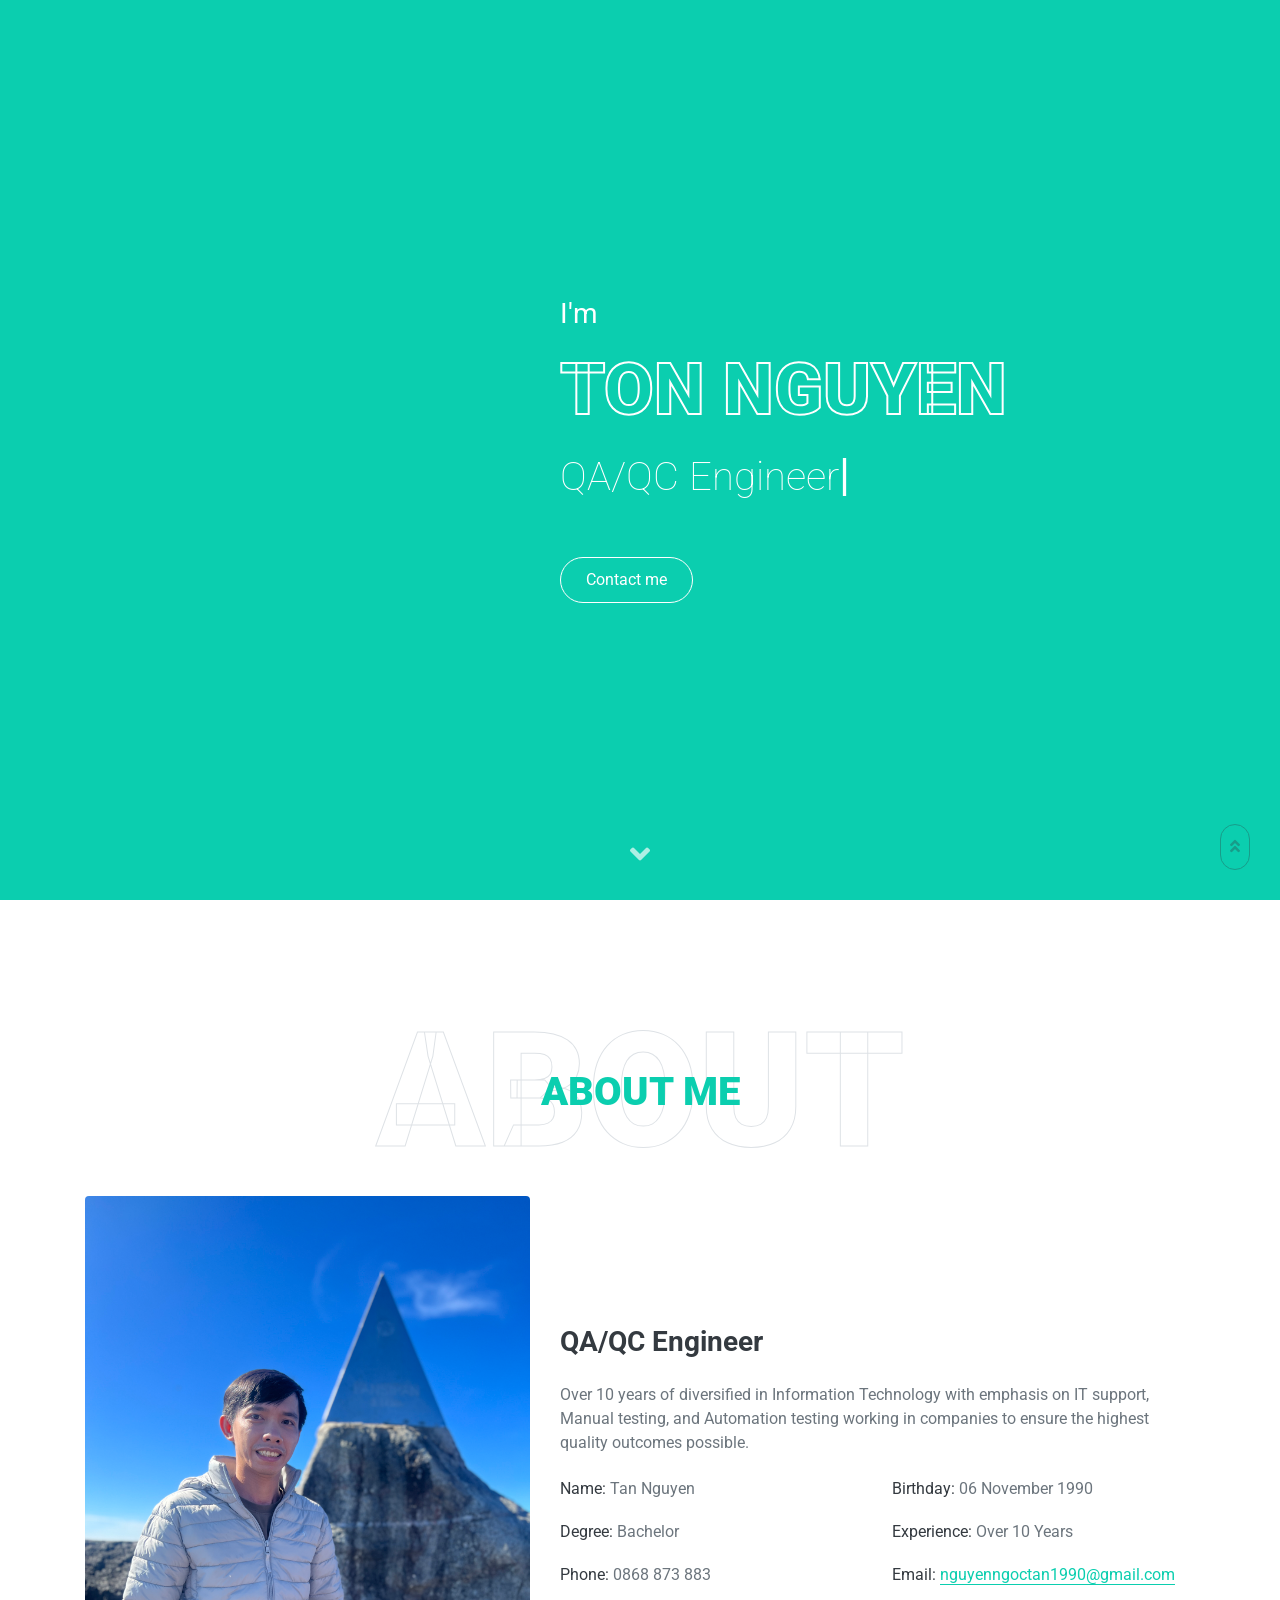
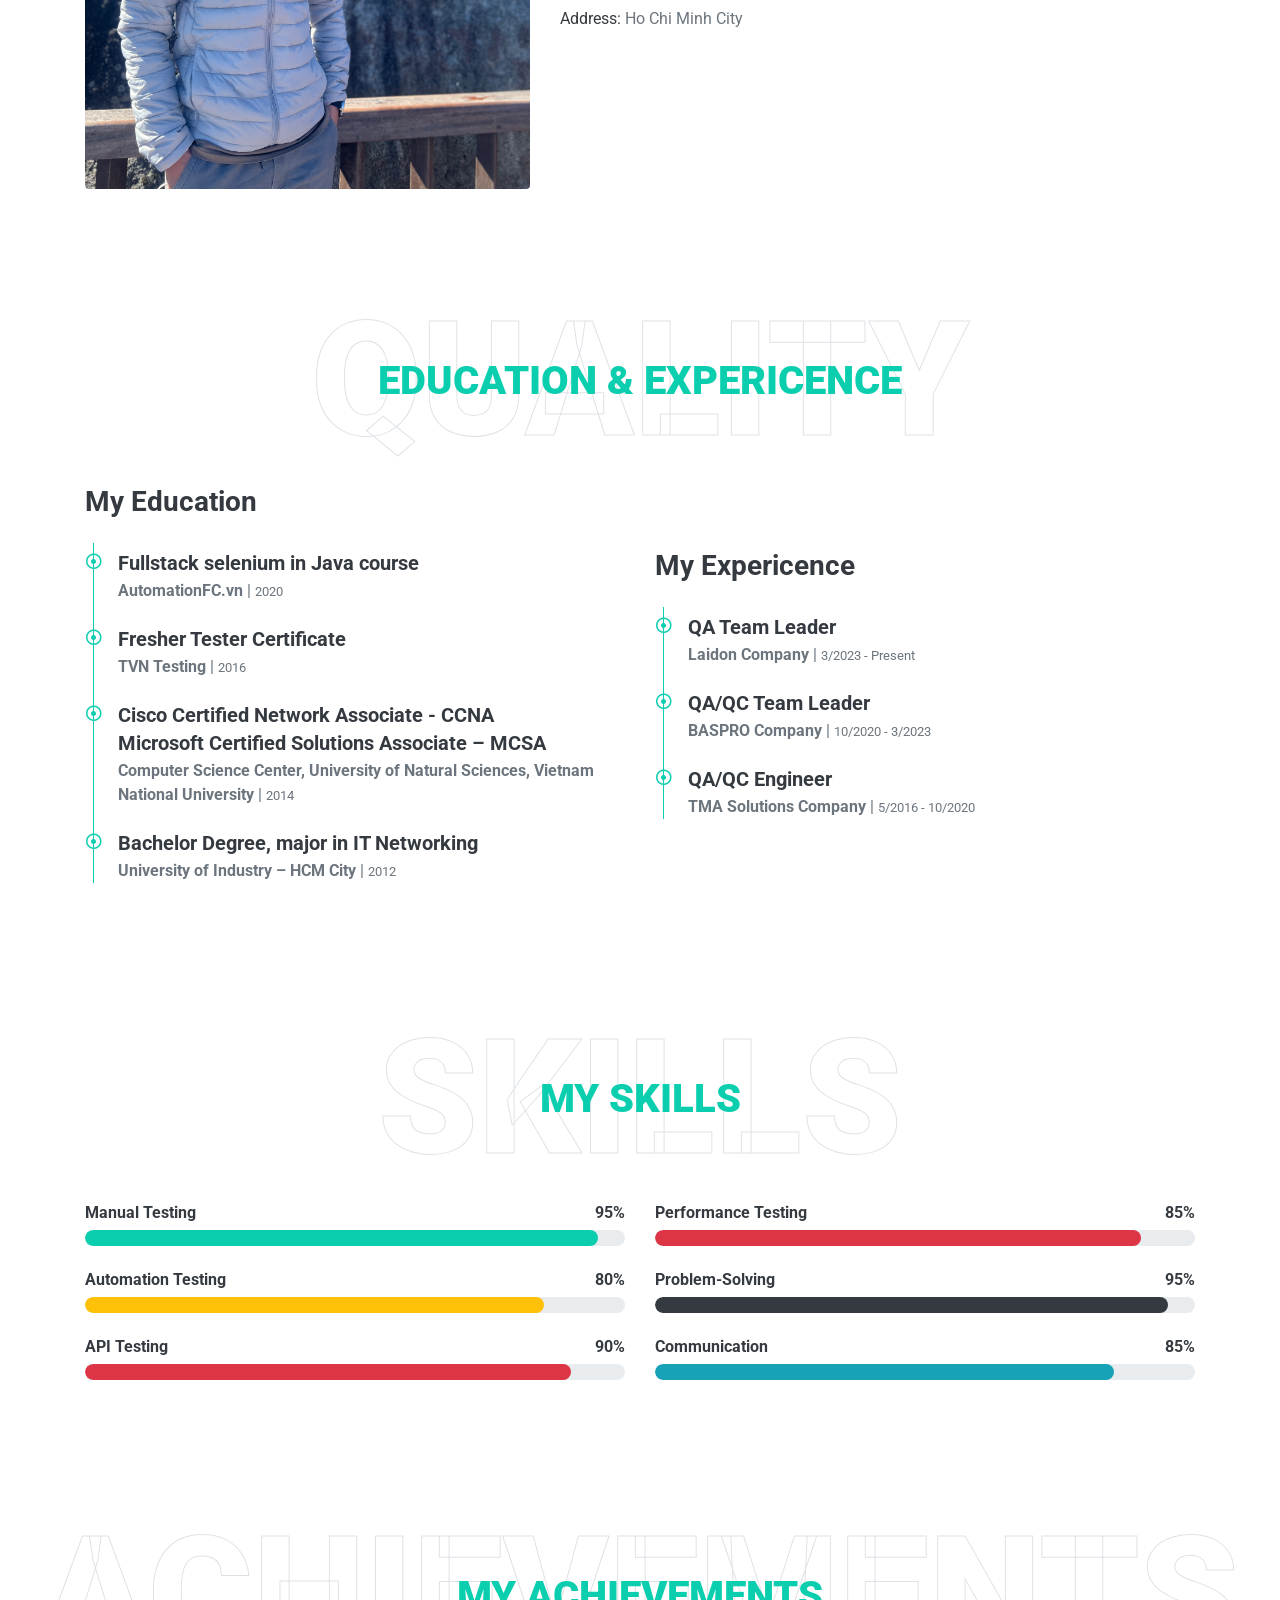
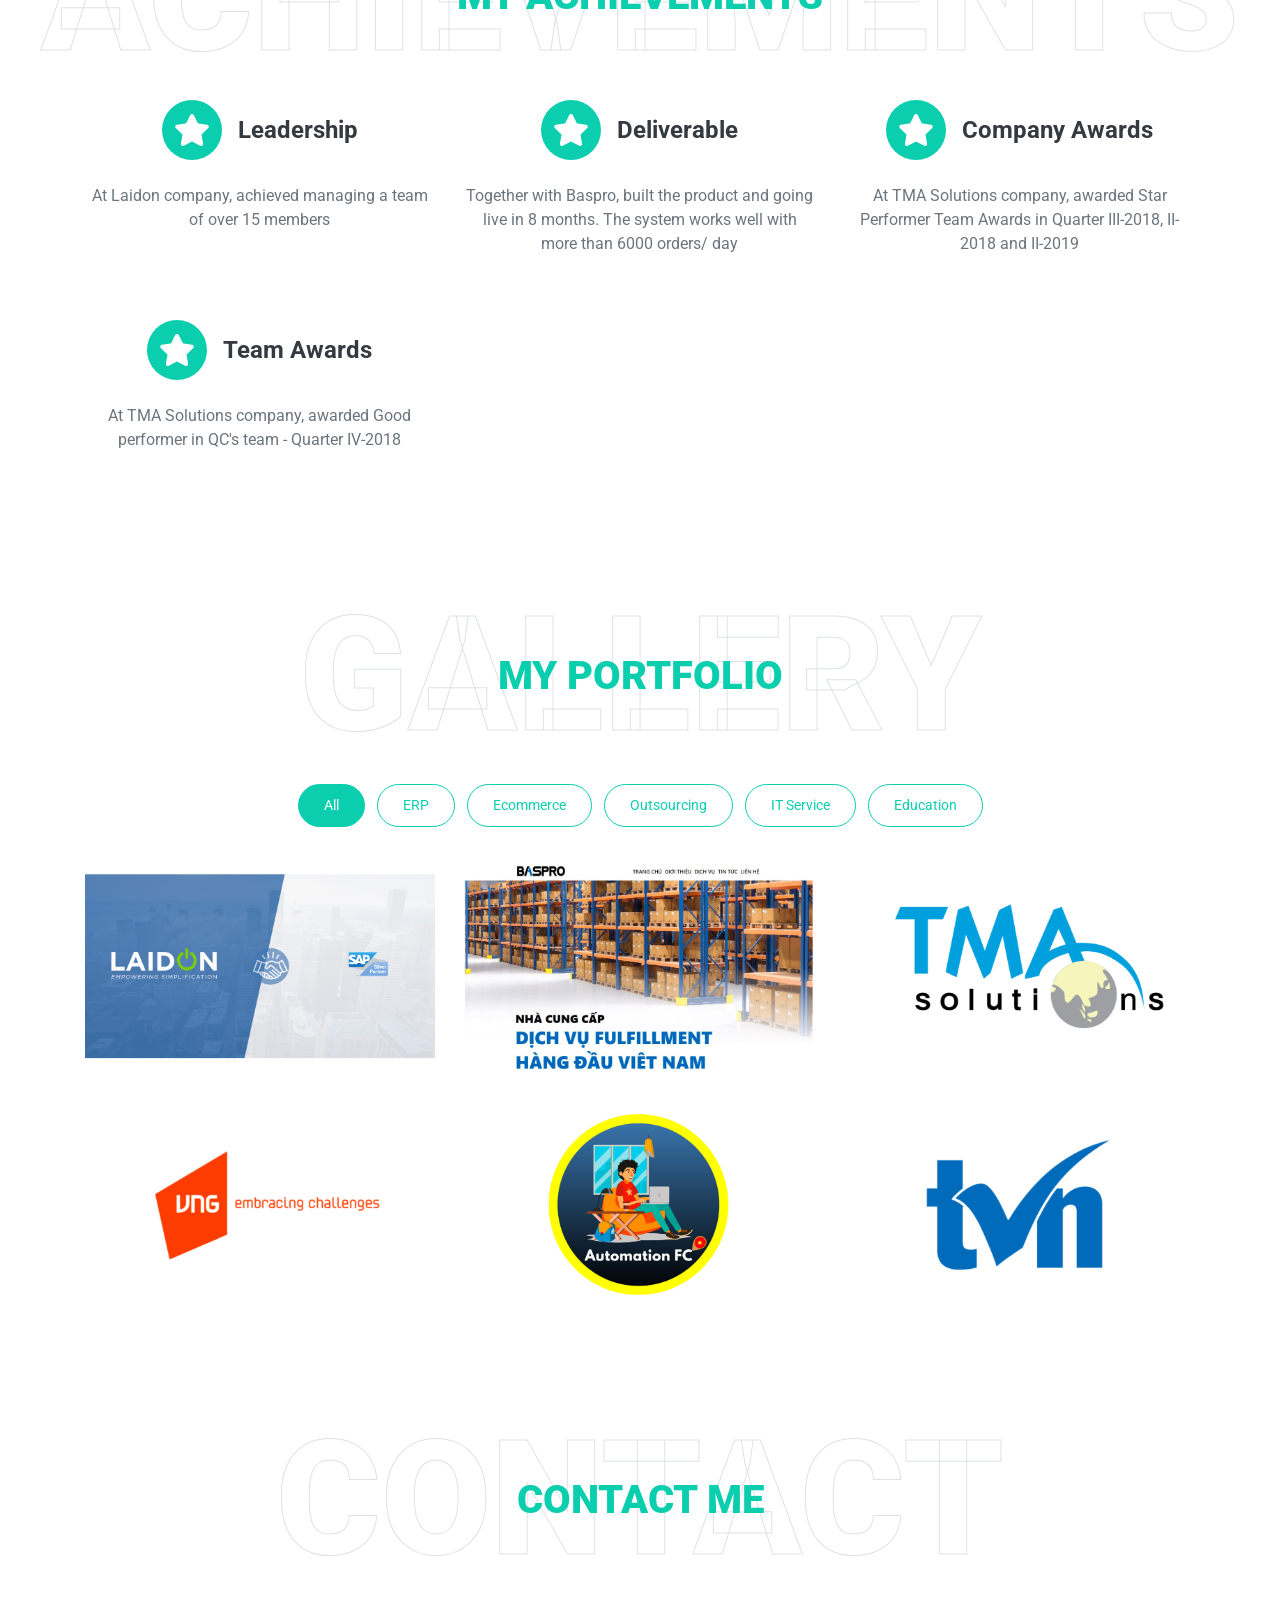
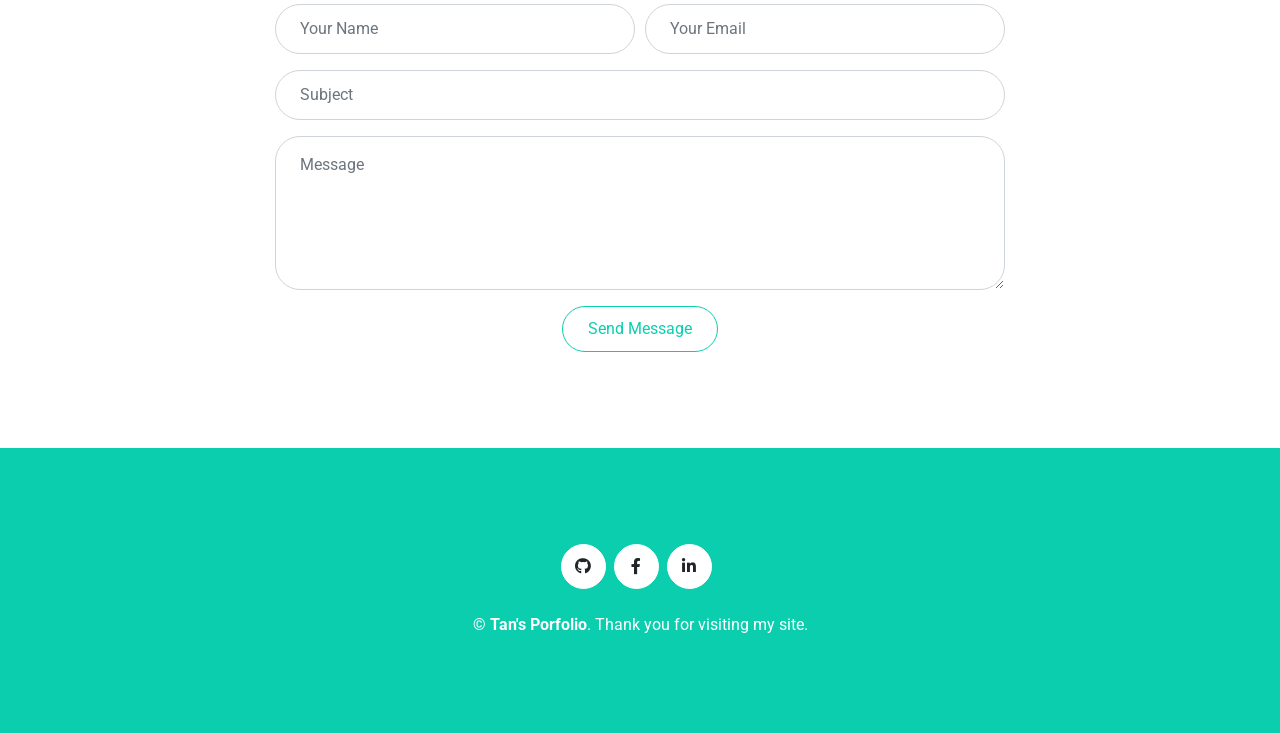
==== commit b98bbda3: "Add files via upload" ====
--- a/index.html
+++ b/index.html
@@ -1,970 +1,611 @@
-<!doctype html>
-<html class="no-js" lang="en">
-
-    <head>
-        <!-- meta data -->
-        <meta charset="utf-8">
-        <meta http-equiv="X-UA-Compatible" content="IE=edge">
-        <meta name="viewport" content="width=device-width, initial-scale=1">
-        <!-- The above 3 meta tags *must* come first in the head; any other head content must come *after* these tags -->
-
-        <!--font-family-->
-		<link href="https://fonts.googleapis.com/css?family=Poppins:100,200,300,400,500,600,700,800,900&amp;subset=devanagari,latin-ext" rel="stylesheet">
-        
-        <!-- title of site -->
-        <title>Browny</title>
-
-        <!-- For favicon png -->
-		<link rel="shortcut icon" type="image/icon" href="assets/logo/favicon.png"/>
-       
-        <!--font-awesome.min.css-->
-        <link rel="stylesheet" href="assets/css/font-awesome.min.css">
-
-		<!--flat icon css-->
-		<link rel="stylesheet" href="assets/css/flaticon.css">
-
-		<!--animate.css-->
-        <link rel="stylesheet" href="assets/css/animate.css">
-
-        <!--owl.carousel.css-->
-        <link rel="stylesheet" href="assets/css/owl.carousel.min.css">
-		<link rel="stylesheet" href="assets/css/owl.theme.default.min.css">
-		
-        <!--bootstrap.min.css-->
-        <link rel="stylesheet" href="assets/css/bootstrap.min.css">
-		
-		<!-- bootsnav -->
-		<link rel="stylesheet" href="assets/css/bootsnav.css" >	
-        
-        <!--style.css-->
-        <link rel="stylesheet" href="assets/css/style.css">
-        
-        <!--responsive.css-->
-        <link rel="stylesheet" href="assets/css/responsive.css">
-        
-        <!-- HTML5 shim and Respond.js for IE8 support of HTML5 elements and media queries -->
-        <!-- WARNING: Respond.js doesn't work if you view the page via file:// -->
-		
-        <!--[if lt IE 9]>
-			<script src="https://oss.maxcdn.com/html5shiv/3.7.3/html5shiv.min.js"></script>
-			<script src="https://oss.maxcdn.com/respond/1.4.2/respond.min.js"></script>
-        <![endif]-->
-
-    </head>
-	
-	<body>
-		<!--[if lte IE 9]>
-            <p class="browserupgrade">You are using an <strong>outdated</strong> browser. Please <a href="https://browsehappy.com/">upgrade your browser</a> to improve your experience and security.</p>
-        <![endif]-->
-		
-		<!-- top-area Start -->
-		<header class="top-area">
-			<div class="header-area">
-				<!-- Start Navigation -->
-			    <nav class="navbar navbar-default bootsnav navbar-fixed dark no-background">
-
-			        <div class="container">
-
-			            <!-- Start Header Navigation -->
-			            <div class="navbar-header">
-			                <button type="button" class="navbar-toggle" data-toggle="collapse" data-target="#navbar-menu">
-			                    <i class="fa fa-bars"></i>
-			                </button>
-			                <a class="navbar-brand" href="index.html">browny</a>
-			            </div><!--/.navbar-header-->
-			            <!-- End Header Navigation -->
-
-			            <!-- Collect the nav links, forms, and other content for toggling -->
-			            <div class="collapse navbar-collapse menu-ui-design" id="navbar-menu">
-			                <ul class="nav navbar-nav navbar-right" data-in="fadeInDown" data-out="fadeOutUp">
-			                <li class=" smooth-menu active"></li>
-			                    <li class=" smooth-menu"><a href="#education">education</a></li>
-			                    <li class="smooth-menu"><a href="#skills">skills</a></li>
-			                    <li class="smooth-menu"><a href="#experience">experience</a></li>
-			                    <li class="smooth-menu"><a href="#profiles">profile</a></li>
-			                    <li class="smooth-menu"><a href="#portfolio">portfolio</a></li>
-			                    <li class="smooth-menu"><a href="#clients">clients</a></li>
-			                    <li class="smooth-menu"><a href="#contact">contact</a></li>
-			                </ul><!--/.nav -->
-			            </div><!-- /.navbar-collapse -->
-			        </div><!--/.container-->
-			    </nav><!--/nav-->
-			    <!-- End Navigation -->
-			</div><!--/.header-area-->
-
-		    <div class="clearfix"></div>
-
-		</header><!-- /.top-area-->
-		<!-- top-area End -->
-	
-		<!--welcome-hero start -->
-		<section id="welcome-hero" class="welcome-hero">
-			<div class="container">
-				<div class="row">
-					<div class="col-md-12 text-center">
-						<div class="header-text">
-							<h2>hi <span>,</span> i am <br> browny <br> star <span>.</span>   </h2>
-							<p>ui/ux designer and web developer</p>
-							<a href="assets/download/browney.txt" download>download resume</a>
-						</div><!--/.header-text-->
-					</div><!--/.col-->
-				</div><!-- /.row-->
-			</div><!-- /.container-->
-
-		</section><!--/.welcome-hero-->
-		<!--welcome-hero end -->
-
-		<!--about start -->
-		<section id="about" class="about">
-			<div class="section-heading text-center">
-				<h2>about me</h2>
-			</div>
-			<div class="container">
-				<div class="about-content">
-					<div class="row">
-						<div class="col-sm-6">
-							<div class="single-about-txt">
-								<h3>
-									I am a Professional UI/UX Designer and Web developer. Consectetur an adipisi elita, sed do eiusmod tempor incididunt ut labore et dolore magna aliqua. Ut enim ad minim veniam quis nostrud.
-								</h3>
-								<p>
-									Duis aute irure dolor in reprehenderit in voluptate velit esse cillum dolore eu fugiat nulla pariatur. Excepteur sint occaecat cupidatat non proident, sunt in culpa qui officia deserunt mollit anim id est laborum. Sed ut perspi unde omnis iste natus error sit voluptatem accusantium doloremque lauda ntium, totam rem aperiam, eaque ipsa quae ab illo inventore veritatis et quasi architecto beatae vitae dicta sunt explicabo. Nemo enim ipsam vo luptatem quia voluptas sit aspernatur aut odit aut fugit,
-								</p>
-								<div class="row">
-									<div class="col-sm-4">
-										<div class="single-about-add-info">
-											<h3>phone</h3>
-											<p>987-123-6547</p>
-										</div>
-									</div>
-									<div class="col-sm-4">
-										<div class="single-about-add-info">
-											<h3>email</h3>
-											<p>browny@info.com</p>
-										</div>
-									</div>
-									<div class="col-sm-4">
-										<div class="single-about-add-info">
-											<h3>website</h3>
-											<p>www.brownsine.com</p>
-										</div>
-									</div>
-								</div>
-							</div>
-						</div>
-						<div class="col-sm-offset-1 col-sm-5">
-							<div class="single-about-img">
-								<img src="assets/images/about/profile_image.jpg" alt="profile_image">
-								<div class="about-list-icon">
-									<ul>
-										<li>
-											<a href="#">
-												<i  class="fa fa-facebook" aria-hidden="true"></i>
-											</a>
-										</li><!-- / li -->
-										<li>
-											<a href="#">
-												<i  class="fa fa-dribbble" aria-hidden="true"></i>
-											</a>
-											
-										</li><!-- / li -->
-										<li>
-											<a href="#">
-												<i  class="fa fa-twitter" aria-hidden="true"></i>
-											</a>
-											
-										</li><!-- / li -->
-										<li>
-											<a href="#">
-												<i  class="fa fa-linkedin" aria-hidden="true"></i>
-											</a>
-										</li><!-- / li -->
-										<li>
-											<a href="#">
-												<i  class="fa fa-instagram" aria-hidden="true"></i>
-											</a>
-										</li><!-- / li -->
-										
-										
-									</ul><!-- / ul -->
-								</div><!-- /.about-list-icon -->
-
-							</div>
-
-						</div>
-					</div>
-				</div>
-			</div>
-		</section><!--/.about-->
-		<!--about end -->
-		
-		<!--education start -->
-		<section id="education" class="education">
-			<div class="section-heading text-center">
-				<h2>education</h2>
-			</div>
-			<div class="container">
-				<div class="education-horizontal-timeline">
-					<div class="row">
-						<div class="col-sm-4">
-							<div class="single-horizontal-timeline">
-								<div class="experience-time">
-									<h2>2008 - 2010</h2>
-									<h3>master <span>of </span> computer science</h3>
-								</div><!--/.experience-time-->
-								<div class="timeline-horizontal-border">
-									<i class="fa fa-circle" aria-hidden="true"></i>
-									<span class="single-timeline-horizontal"></span>
-								</div>
-								<div class="timeline">
-									<div class="timeline-content">
-										<h4 class="title">
-											university of north carolina
-										</h4>
-										<h5>north carolina, USA</h5>
-										<p class="description">
-											Duis aute irure dolor in reprehenderit in vol patate velit esse cillum dolore eu fugiat nulla pari. Excepteur sint occana inna tecat cupidatat non proident. 
-										</p>
-									</div><!--/.timeline-content-->
-								</div><!--/.timeline-->
-							</div>
-						</div>
-						<div class="col-sm-4">
-							<div class="single-horizontal-timeline">
-								<div class="experience-time">
-									<h2>2004 - 2008</h2>
-									<h3>bachelor <span>of </span> computer science</h3>
-								</div><!--/.experience-time-->
-								<div class="timeline-horizontal-border">
-									<i class="fa fa-circle" aria-hidden="true"></i>
-									<span class="single-timeline-horizontal"></span>
-								</div>
-								<div class="timeline">
-									<div class="timeline-content">
-										<h4 class="title">
-											university of north carolina
-										</h4>
-										<h5>north carolina, USA</h5>
-										<p class="description">
-											Duis aute irure dolor in reprehenderit in vol patate velit esse cillum dolore eu fugiat nulla pari. Excepteur sint occana inna tecat cupidatat non proident. 
-										</p>
-									</div><!--/.timeline-content-->
-								</div><!--/.timeline-->
-							</div>
-						</div>
-						<div class="col-sm-4">
-							<div class="single-horizontal-timeline">
-								<div class="experience-time">
-									<h2>2004 - 2008</h2>
-									<h3>bachelor <span>of </span> creative design</h3>
-								</div><!--/.experience-time-->
-								<div class="timeline-horizontal-border">
-									<i class="fa fa-circle" aria-hidden="true"></i>
-									<span class="single-timeline-horizontal spacial-horizontal-line
-									"></span>
-								</div>
-								<div class="timeline">
-									<div class="timeline-content">
-										<h4 class="title">
-											university of bolton
-										</h4>
-										<h5>bolton, united kingdome</h5>
-										<p class="description">
-											Duis aute irure dolor in reprehenderit in vol patate velit esse cillum dolore eu fugiat nulla pari. Excepteur sint occana inna tecat cupidatat non proident. 
-										</p>
-									</div><!--/.timeline-content-->
-								</div><!--/.timeline-->
-							</div>
-						</div>
-					</div>
-				</div>
-			</div>
-
-		</section><!--/.education-->
-		<!--education end -->
-
-		<!--skills start -->
-		<section id="skills" class="skills">
-				<div class="skill-content">
-					<div class="section-heading text-center">
-						<h2>skills</h2>
-					</div>
-					<div class="container">
-						<div class="row">
-							<div class="col-md-6">
-								<div class="single-skill-content">
-									<div class="barWrapper">
-										<span class="progressText">adobe photoshop</span>
-										<div class="single-progress-txt">
-											<div class="progress ">
-												<div class="progress-bar" role="progressbar" aria-valuenow="90" aria-valuemin="10" aria-valuemax="100" style="">
-													  
-												</div>
-											</div>
-											<h3>90%</h3>	
-										</div>
-									</div><!-- /.barWrapper -->
-									<div class="barWrapper">
-										<span class="progressText">adobe illustrator</span>
-										<div class="single-progress-txt">
-											<div class="progress ">
-											   <div class="progress-bar" role="progressbar" aria-valuenow="85" aria-valuemin="10" aria-valuemax="100" style="">
-												    
-											   </div>
-											</div>
-											<h3>85%</h3>	
-										</div>
-									</div><!-- /.barWrapper -->
-									<div class="barWrapper">
-										<span class="progressText">adobe after effects</span>
-										<div class="single-progress-txt">
-											<div class="progress ">
-											   <div class="progress-bar" role="progressbar" aria-valuenow="97" aria-valuemin="10" aria-valuemax="100" style="">
-												   
-											   </div>
-											</div>
-											<h3>97%</h3>	
-										</div>
-									</div><!-- /.barWrapper -->
-									<div class="barWrapper">
-										<span class="progressText">sketch</span>
-										<div class="single-progress-txt">
-											<div class="progress ">
-											   <div class="progress-bar" role="progressbar" aria-valuenow="90" aria-valuemin="10" aria-valuemax="100" style="">
-												    
-											   </div>
-											</div>
-											<h3>90%</h3>	
-										</div>
-									</div><!-- /.barWrapper -->
-								</div>
-							</div>
-							<div class="col-md-6">
-								<div class="single-skill-content">
-									<div class="barWrapper">
-										<span class="progressText">html 5</span>
-										<div class="single-progress-txt">
-											<div class="progress ">
-												<div class="progress-bar" role="progressbar" aria-valuenow="90" aria-valuemin="10" aria-valuemax="100" style="">
-													
-												</div>
-											</div>
-											<h3>90%</h3>	
-										</div>
-									</div><!-- /.barWrapper -->
-									<div class="barWrapper">
-										<span class="progressText">css 3 animation</span>
-										<div class="single-progress-txt">
-											<div class="progress ">
-											   <div class="progress-bar" role="progressbar" aria-valuenow="85" aria-valuemin="10" aria-valuemax="100" style="">
-												    
-											   </div>
-											</div>
-											<h3>85%</h3>	
-										</div>
-									</div><!-- /.barWrapper -->
-									<div class="barWrapper">
-										<span class="progressText">communication</span>
-										<div class="single-progress-txt">
-											<div class="progress ">
-											   <div class="progress-bar" role="progressbar" aria-valuenow="97" aria-valuemin="10" aria-valuemax="100" style="">
-												   
-											   </div>
-											</div>
-											<h3>97%</h3>	
-										</div>
-									</div><!-- /.barWrapper -->
-									<div class="barWrapper">
-										<span class="progressText"> creativity</span>
-										<div class="single-progress-txt">
-											<div class="progress ">
-											   <div class="progress-bar" role="progressbar" aria-valuenow="90" aria-valuemin="10" aria-valuemax="100" style="">
-												    
-											   </div>
-											</div>
-											<h3>90%</h3>	
-										</div>
-									</div><!-- /.barWrapper -->
-								</div>
-							</div>
-						</div><!-- /.row -->
-					</div>	<!-- /.container -->		
-				</div><!-- /.skill-content-->
-
-		</section><!--/.skills-->
-		<!--skills end -->
-
-		<!--experience start -->
-		<section id="experience" class="experience">
-			<div class="section-heading text-center">
-				<h2>experience</h2>
-			</div>
-			<div class="container">
-				<div class="experience-content">
-						<div class="main-timeline">
-							<ul>
-								<li>
-									<div class="single-timeline-box fix">
-										<div class="row">
-											<div class="col-md-5">
-												<div class="experience-time text-right">
-													<h2>2018 - Present</h2>
-													<h3>creative director</h3>
-												</div><!--/.experience-time-->
-											</div><!--/.col-->
-											<div class="col-md-offset-1 col-md-5">
-												<div class="timeline">
-													<div class="timeline-content">
-														<h4 class="title">
-															<span><i class="fa fa-circle" aria-hidden="true"></i></span>
-															hoplony tech limited
-														</h4>
-														<h5>newyork, USA</h5>
-														<p class="description">
-															Duis aute irure dolor in reprehenderit in vol patate velit esse cillum dolore eu fugiat nulla pari. Excepteur sint occana inna tecat cupidatat non proident. 
-														</p>
-													</div><!--/.timeline-content-->
-												</div><!--/.timeline-->
-											</div><!--/.col-->
-										</div>
-									</div><!--/.single-timeline-box-->
-								</li>
-
-								<li>
-									<div class="single-timeline-box fix">
-										<div class="row">
-											<div class="col-md-offset-1 col-md-5 experience-time-responsive">
-												<div class="experience-time">
-													<h2>
-														<span><i class="fa fa-circle" aria-hidden="true"></i></span>
-														2016 - 2018
-													</h2>
-													<h3>associate design director</h3>
-												</div><!--/.experience-time-->
-											</div><!--/.col-->
-											<div class="col-md-5">
-												<div class="timeline">
-													<div class="timeline-content text-right">
-														<h4 class="title">
-															hoplony tech limited
-														</h4>
-														<h5>newyork, USA</h5>
-														<p class="description">
-															Duis aute irure dolor in reprehenderit in vol patate velit esse cillum dolore eu fugiat nulla pari. Excepteur sint occana inna tecat cupidatat non proident. 
-														</p>
-													</div><!--/.timeline-content-->
-												</div><!--/.timeline-->
-											</div><!--/.col-->
-											<div class="col-md-offset-1 col-md-5 experience-time-main">
-												<div class="experience-time">
-													<h2>
-														<span><i class="fa fa-circle" aria-hidden="true"></i></span>
-														2016 - 2018
-													</h2>
-													<h3>associate design director</h3>
-												</div><!--/.experience-time-->
-											</div><!--/.col-->
-										</div>
-									</div><!--/.single-timeline-box-->
-								</li>
-
-								<li>
-									<div class="single-timeline-box fix">
-										<div class="row">
-											<div class="col-md-5">
-												<div class="experience-time text-right">
-													<h2>2013 - 2016</h2>
-													<h3>senior UI/UX designer</h3>
-												</div><!--/.experience-time-->
-											</div><!--/.col-->
-											<div class="col-md-offset-1 col-md-5">
-												<div class="timeline">
-													<div class="timeline-content">
-														<h4 class="title">
-															<span><i class="fa fa-circle" aria-hidden="true"></i></span>
-															hoplony tech limited
-														</h4>
-														<h5>newyork, USA</h5>
-														<p class="description">
-															Duis aute irure dolor in reprehenderit in vol patate velit esse cillum dolore eu fugiat nulla pari. Excepteur sint occana inna tecat cupidatat non proident. 
-														</p>
-													</div><!--/.timeline-content-->
-												</div><!--/.timeline-->
-											</div><!--/.col-->
-										</div>
-									</div><!--/.single-timeline-box-->
-								</li>
-
-								<li>
-									<div class="single-timeline-box fix">
-										<div class="row">
-											<div class="col-md-offset-1 col-md-5 experience-time-responsive">
-												<div class="experience-time">
-													<h2>
-														<span><i class="fa fa-circle" aria-hidden="true"></i></span>
-														2012 - 2013
-													</h2>
-													<h3>UI/UX designer</h3>
-												</div><!--/.experience-time-->
-											</div><!--/.col-->
-											<div class="col-md-5">
-												<div class="timeline">
-													<div class="timeline-content text-right">
-														<h4 class="title">
-															hoplony tech limited
-														</h4>
-														<h5>newyork, USA</h5>
-														<p class="description">
-															Duis aute irure dolor in reprehenderit in vol patate velit esse cillum dolore eu fugiat nulla pari. Excepteur sint occana inna tecat cupidatat non proident. 
-														</p>
-													</div><!--/.timeline-content-->
-												</div><!--/.timeline-->
-											</div><!--/.col-->
-											<div class="col-md-offset-1 col-md-5 experience-time-main">
-												<div class="experience-time">
-													<h2>
-														<span><i class="fa fa-circle" aria-hidden="true"></i></span>
-														2012 - 2013
-													</h2>
-													<h3>UI/UX designer</h3>
-												</div><!--/.experience-time-->
-											</div><!--/.col-->
-										</div>
-									</div><!--/.single-timeline-box-->
-								</li>
-
-								<li>
-									<div class="single-timeline-box fix">
-										<div class="row">
-											<div class="col-md-5">
-												<div class="experience-time text-right">
-													<h2>2010 - 2012</h2>
-													<h3>frontend developer</h3>
-												</div><!--/.experience-time-->
-											</div><!--/.col-->
-											<div class="col-md-offset-1 col-md-5">
-												<div class="timeline">
-													<div class="timeline-content">
-														<h4 class="title">
-															<span><i class="fa fa-circle" aria-hidden="true"></i></span>
-															hoplony tech limited
-														</h4>
-														<h5>newyork, USA</h5>
-														<p class="description">
-															Duis aute irure dolor in reprehenderit in vol patate velit esse cillum dolore eu fugiat nulla pari. Excepteur sint occana inna tecat cupidatat non proident. 
-														</p>
-													</div><!--/.timeline-content-->
-												</div><!--/.timeline-->
-											</div><!--/.col-->
-										</div>
-									</div><!--/.single-timeline-box-->
-								</li>
-
-							</ul>
-						</div><!--.main-timeline-->
-					</div><!--.experience-content-->
-			</div>
-
-		</section><!--/.experience-->
-		<!--experience end -->
-
-		<!--profiles start -->
-		<section id="profiles" class="profiles">
-			<div class="profiles-details">
-				<div class="section-heading text-center">
-					<h2>profiles</h2>
-				</div>
-				<div class="container">
-					<div class="profiles-content">
-						<div class="row">
-							<div class="col-sm-3">
-								<div class="single-profile">
-									<div class="profile-txt">
-										<a href=""><i class="flaticon-themeforest"></i></a>
-										<div class="profile-icon-name">themeforest</div>
-									</div>
-									<div class="single-profile-overlay">
-										<div class="profile-txt">
-											<a href=""><i class="flaticon-themeforest"></i></a>
-											<div class="profile-icon-name">themeforest</div>
-										</div>
-									</div>
-								</div>
-							</div>
-							<div class="col-sm-3">
-								<div class="single-profile">
-									<div class="profile-txt">
-										<a href=""><i class="flaticon-dribbble"></i></a>
-										<div class="profile-icon-name">dribbble</div>
-									</div>
-									<div class="single-profile-overlay">
-										<div class="profile-txt">
-											<a href=""><i class="flaticon-dribbble"></i></a>
-											<div class="profile-icon-name">dribbble</div>
-										</div>
-									</div>
-								</div>
-							</div>
-							<div class="col-sm-3">
-								<div class="single-profile">
-									<div class="profile-txt">
-										<a href=""><i class="flaticon-behance-logo"></i></a>
-										<div class="profile-icon-name">behance</div>
-									</div>
-									<div class="single-profile-overlay">
-										<div class="profile-txt">
-											<a href=""><i class="flaticon-behance-logo"></i></a>
-											<div class="profile-icon-name">behance</div>
-										</div>
-									</div>
-								</div>
-							</div>
-							<div class="col-sm-3">
-								<div class="single-profile profile-no-border">
-									<div class="profile-txt">
-										<a href=""><i class="flaticon-github-logo"></i></a>
-										<div class="profile-icon-name">github</div>
-									</div>
-									<div class="single-profile-overlay">
-										<div class="profile-txt">
-											<a href=""><i class="flaticon-github-logo"></i></a>
-											<div class="profile-icon-name">github</div>
-										</div>
-									</div>
-								</div>
-							</div>
-						</div>
-						<div class="profile-border"></div>
-						<div class="row">
-							<div class="col-sm-3">
-								<div class="single-profile">
-									<div class="profile-txt">
-										<a href=""><i class="flaticon-flickr-website-logo-silhouette"></i></a>
-										<div class="profile-icon-name">flickR</div>
-									</div>
-									<div class="single-profile-overlay">
-										<div class="profile-txt">
-											<a href=""><i class="flaticon-flickr-website-logo-silhouette"></i></a>
-											<div class="profile-icon-name">flickR</div>
-										</div>
-									</div>
-								</div>
-							</div>
-							<div class="col-sm-3">
-								<div class="single-profile">
-									<div class="profile-txt">
-										<a href=""><i class="flaticon-smug"></i></a>
-										<div class="profile-icon-name">smungMung</div>
-									</div>
-									<div class="single-profile-overlay">
-										<div class="profile-txt">
-											<a href=""><i class="flaticon-smug"></i></a>
-											<div class="profile-icon-name">smungMung</div>
-										</div>
-									</div>
-								</div>
-							</div>
-							<div class="col-sm-3">
-								<div class="single-profile">
-									<div class="profile-txt">
-										<a href=""><i class="flaticon-squarespace-logo"></i></a>
-										<div class="profile-icon-name">squareSpace</div>
-									</div>
-									<div class="single-profile-overlay">
-										<div class="profile-txt">
-											<a href=""><i class="flaticon-squarespace-logo"></i></a>
-											<div class="profile-icon-name">squareSpace</div>
-										</div>
-									</div>
-								</div>
-							</div>
-							<div class="col-sm-3">
-								<div class="single-profile profile-no-border">
-									<div class="profile-txt">
-										<a href=""><i class="flaticon-bitbucket-logotype-camera-lens-in-perspective"></i></a>
-										<div class="profile-icon-name">bitBucket</div>
-									</div>
-									<div class="single-profile-overlay">
-										<div class="profile-txt">
-											<a href=""><i class="flaticon-bitbucket-logotype-camera-lens-in-perspective"></i></a>
-											<div class="profile-icon-name">bitBucket</div>
-										</div>
-									</div>
-								</div>
-							</div>
-						</div>
-					</div>
-				</div>
-			</div>
-
-		</section><!--/.profiles-->
-		<!--profiles end -->
-
-		<!--portfolio start -->
-		<section id="portfolio" class="portfolio">
-			<div class="portfolio-details">
-				<div class="section-heading text-center">
-					<h2>portfolio</h2>
-				</div>
-				<div class="container">
-					<div class="portfolio-content">
-						<div class="isotope">
-							<div class="row">
-
-								<div class="col-sm-4">
-									<div class="item">
-										<img src="assets/images/portfolio/p1.jpg" alt="portfolio image"/>
-										<div class="isotope-overlay">
-											<a href="#">
-												ui/ux design
-											</a>
-										</div><!-- /.isotope-overlay -->
-									</div><!-- /.item -->
-									<div class="item">
-										<img src="assets/images/portfolio/p2.jpg" alt="portfolio image"/>
-										<div class="isotope-overlay">
-											<a href="#">
-												ui/ux design
-											</a>
-										</div><!-- /.isotope-overlay -->
-									</div><!-- /.item -->
-								</div><!-- /.col -->
-
-								<div class="col-sm-4">
-									<div class="item">
-										<img src="assets/images/portfolio/p3.jpg" alt="portfolio image"/>
-										<div class="isotope-overlay">
-											<a href="#">
-												web design
-											</a>
-										</div><!-- /.isotope-overlay -->
-									</div><!-- /.item -->
-								</div><!-- /.col -->
-
-								<div class="col-sm-4">
-									<div class="item">
-										<img src="assets/images/portfolio/p4.jpg" alt="portfolio image"/>
-										<div class="isotope-overlay">
-											<a href="#">
-												web development
-											</a>
-										</div><!-- /.isotope-overlay -->
-									</div><!-- /.item -->
-									<div class="item">
-										<img src="assets/images/portfolio/p5.jpg" alt="portfolio image"/>
-										<div class="isotope-overlay">
-											<a href="#">
-												web development
-											</a>
-										</div><!-- /.isotope-overlay -->
-									</div><!-- /.item -->
-								</div><!-- /.col -->
-							</div><!-- /.row -->
-						</div><!--/.isotope-->
-					</div><!--/.gallery-content-->
-				</div><!--/.container-->
-			</div><!--/.portfolio-details-->
-
-		</section><!--/.portfolio-->
-		<!--portfolio end -->
-
-		<!--clients start -->
-		<section id="clients" class="clients">
-			<div class="section-heading text-center">
-				<h2>clients</h2>
-			</div>
-			<div class="clients-area">
-				<div class="container">
-					<div class="owl-carousel owl-theme" id="client">
-						<div class="item">
-							<a href="#">
-								<img src="assets/images/clients/c1.png" alt="brand-image" />
-							</a>
-						</div><!--/.item-->
-						<div class="item">
-							<a href="#">
-								<img src="assets/images/clients/c2.png" alt="brand-image" />
-							</a>
-						</div><!--/.item-->
-						<div class="item">
-							<a href="#">
-								<img src="assets/images/clients/c3.png" alt="brand-image" />
-							</a>
-						</div><!--/.item-->
-						<div class="item">
-							<a href="#">
-								<img src="assets/images/clients/c4.png" alt="brand-image" />
-							</a>
-						</div><!--/.item-->
-						<div class="item">
-							<a href="#">
-								<img src="assets/images/clients/c5.png" alt="brand-image" />
-							</a>
-						</div><!--/.item-->
-						<div class="item">
-							<a href="#">
-								<img src="assets/images/clients/c6.png" alt="brand-image" />
-							</a>
-						</div><!--/.item-->
-						<div class="item">
-							<a href="#">
-								<img src="assets/images/clients/c7.png" alt="brand-image" />
-							</a>
-						</div><!--/.item-->
-					</div><!--/.owl-carousel-->
-				</div><!--/.container-->
-			</div><!--/.clients-area-->
-
-		</section><!--/.clients-->
-
-		</section><!--/.clients-->
-		<!--clients end -->
-
-		<!--contact start -->
-		<section id="contact" class="contact">
-			<div class="section-heading text-center">
-				<h2>contact me</h2>
-			</div>
-			<div class="container">
-				<div class="contact-content">
-					<div class="row">
-						<div class="col-md-offset-1 col-md-5 col-sm-6">
-							<div class="single-contact-box">
-								<div class="contact-form">
-									<form>
-										<div class="row">
-											<div class="col-sm-6 col-xs-12">
-												<div class="form-group">
-												  <input type="text" class="form-control" id="name" placeholder="Name*" name="name">
-												</div><!--/.form-group-->
-											</div><!--/.col-->
-											<div class="col-sm-6 col-xs-12">
-												<div class="form-group">
-													<input type="email" class="form-control" id="email" placeholder="Email*" name="email">
-												</div><!--/.form-group-->
-											</div><!--/.col-->
-										</div><!--/.row-->
-										<div class="row">
-											<div class="col-sm-12">
-												<div class="form-group">
-													<input type="text" class="form-control" id="subject" placeholder="Subject" name="subject">
-												</div><!--/.form-group-->
-											</div><!--/.col-->
-										</div><!--/.row-->
-										<div class="row">
-											<div class="col-sm-12">
-												<div class="form-group">
-													<textarea class="form-control" rows="8" id="comment" placeholder="Message" ></textarea>
-												</div><!--/.form-group-->
-											</div><!--/.col-->
-										</div><!--/.row-->
-										<div class="row">
-											<div class="col-sm-12">
-												<div class="single-contact-btn">
-													<a class="contact-btn" href="#" role="button">submit</a>
-												</div><!--/.single-single-contact-btn-->
-											</div><!--/.col-->
-										</div><!--/.row-->
-									</form><!--/form-->
-								</div><!--/.contact-form-->
-							</div><!--/.single-contact-box-->
-						</div><!--/.col-->
-						<div class="col-md-offset-1 col-md-5 col-sm-6">
-							<div class="single-contact-box">
-								<div class="contact-adress">
-									<div class="contact-add-head">
-										<h3>browny star</h3>
-										<p>uI/uX designer</p>
-									</div>
-									<div class="contact-add-info">
-										<div class="single-contact-add-info">
-											<h3>phone</h3>
-											<p>987-123-6547</p>
-										</div>
-										<div class="single-contact-add-info">
-											<h3>email</h3>
-											<p>browny@info.com</p>
-										</div>
-										<div class="single-contact-add-info">
-											<h3>website</h3>
-											<p>www.brownsine.com</p>
-										</div>
-									</div>
-								</div><!--/.contact-adress-->
-								<div class="hm-foot-icon">
-									<ul>
-										<li><a href="#"><i class="fa fa-facebook"></i></a></li><!--/li-->
-										<li><a href="#"><i class="fa fa-dribbble"></i></a></li><!--/li-->
-										<li><a href="#"><i class="fa fa-twitter"></i></a></li><!--/li-->
-										<li><a href="#"><i class="fa fa-linkedin"></i></a></li><!--/li-->
-										<li><a href="#"><i class="fa fa-instagram"></i></a></li><!--/li-->
-									</ul><!--/ul-->
-								</div><!--/.hm-foot-icon-->
-							</div><!--/.single-contact-box-->
-						</div><!--/.col-->
-					</div><!--/.row-->
-				</div><!--/.contact-content-->
-			</div><!--/.container-->
-
-		</section><!--/.contact-->
-		<!--contact end -->
-
-		<!--footer-copyright start-->
-		<footer id="footer-copyright" class="footer-copyright">
-			<div class="container">
-				<div class="hm-footer-copyright text-center">
-					<p>
-						&copy; copyright yourname. design and developed by <a href="https://www.themesine.com/">themesine</a>
-					</p><!--/p-->
-				</div><!--/.text-center-->
-			</div><!--/.container-->
-
-			<div id="scroll-Top">
-				<div class="return-to-top">
-					<i class="fa fa-angle-up " id="scroll-top" ></i>
-				</div>
-				
-			</div><!--/.scroll-Top-->
-			
-        </footer><!--/.footer-copyright-->
-		<!--footer-copyright end-->
-		
-		<!-- Include all js compiled plugins (below), or include individual files as needed -->
-
-		<script src="assets/js/jquery.js"></script>
-        
-        <!--modernizr.min.js-->
-        <script src="https://cdnjs.cloudflare.com/ajax/libs/modernizr/2.8.3/modernizr.min.js"></script>
-		
-		<!--bootstrap.min.js-->
-        <script src="assets/js/bootstrap.min.js"></script>
-		
-		<!-- bootsnav js -->
-		<script src="assets/js/bootsnav.js"></script>
-		
-		<!-- jquery.sticky.js -->
-		<script src="assets/js/jquery.sticky.js"></script>
-		
-		<!-- for progress bar start-->
-
-		<!-- progressbar js -->
-		<script src="assets/js/progressbar.js"></script>
-
-		<!-- appear js -->
-		<script src="assets/js/jquery.appear.js"></script>
-
-		<!-- for progress bar end -->
-
-		<!--owl.carousel.js-->
-        <script src="assets/js/owl.carousel.min.js"></script>
-
-
-		<script src="https://cdnjs.cloudflare.com/ajax/libs/jquery-easing/1.4.1/jquery.easing.min.js"></script>
-		
-        
-        <!--Custom JS-->
-        <script src="assets/js/custom.js"></script>
-        
-    </body>
-	
+<!DOCTYPE html>
+<html lang="en">
+
+<head>
+    <meta charset="utf-8">
+    <title>Tan Nguyen Portfolio Page</title>
+    <meta content="width=device-width, initial-scale=1.0" name="viewport">
+    <meta content="Free HTML Templates" name="keywords">
+    <meta content="Free HTML Templates" name="description">
+
+    <!-- Favicon -->
+    <link href="img/favicon.ico" rel="icon">
+
+    <!-- Google Web Fonts -->
+    <link rel="preconnect" href="https://fonts.gstatic.com">
+    <link href="https://fonts.googleapis.com/css2?family=Roboto:wght@300;400;500;700;900&display=swap" rel="stylesheet"> 
+
+    <!-- Font Awesome -->
+    <link href="https://cdnjs.cloudflare.com/ajax/libs/font-awesome/5.10.0/css/all.min.css" rel="stylesheet">
+
+    <!-- Libraries Stylesheet -->
+    <link href="lib/owlcarousel/assets/owl.carousel.min.css" rel="stylesheet">
+    <link href="lib/lightbox/css/lightbox.min.css" rel="stylesheet">
+
+    <!-- Customized Bootstrap Stylesheet -->
+    <link href="css/style.css" rel="stylesheet">
+</head>
+
+<body data-spy="scroll" data-target=".navbar" data-offset="51">
+    <!-- Navbar Start -->
+    <nav class="navbar fixed-top shadow-sm navbar-expand-lg bg-light navbar-light py-3 py-lg-0 px-lg-5">
+        <a href="index.html" class="navbar-brand ml-lg-3">
+            <h1 class="m-0 display-5"><span class="text-primary">Tan's </span>Portfolio</h1>
+        </a>
+        <button type="button" class="navbar-toggler" data-toggle="collapse" data-target="#navbarCollapse">
+            <span class="navbar-toggler-icon"></span>
+        </button>
+        <div class="collapse navbar-collapse px-lg-3" id="navbarCollapse">
+            <div class="navbar-nav m-auto py-0">
+                <a href="#home" class="nav-item nav-link active">Home</a>
+                <a href="#about" class="nav-item nav-link">About</a>
+                <a href="#qualification" class="nav-item nav-link">Education & Expericence</a>
+                <a href="#skill" class="nav-item nav-link">Skill</a>
+                <a href="#skill" class="nav-item nav-link">Achivements</a>
+                <a href="#portfolio" class="nav-item nav-link">Portfolio</a>
+                <a href="#contact" class="nav-item nav-link">Contact</a>
+            </div>
+            <!--<a href="" class="btn btn-outline-primary d-none d-lg-block">Hire Me</a>-->
+        </div>
+    </nav>
+    <!-- Navbar End -->
+
+
+    <!-- Video Modal Start -->
+    <div class="modal fade" id="videoModal" tabindex="-1" role="dialog" aria-labelledby="exampleModalLabel" aria-hidden="true">
+        <div class="modal-dialog" role="document">
+            <div class="modal-content">
+                <div class="modal-body">
+                    <button type="button" class="close" data-dismiss="modal" aria-label="Close">
+                        <span aria-hidden="true">&times;</span>
+                    </button>        
+                    <!-- 16:9 aspect ratio -->
+                    <div class="embed-responsive embed-responsive-16by9">
+                        <iframe class="embed-responsive-item" src="" id="video"  allowscriptaccess="always" allow="autoplay"></iframe>
+                    </div>
+                </div>
+            </div>
+        </div>
+    </div>
+    <!-- Video Modal End -->
+
+
+    <!-- Header Start -->
+    <div class="container-fluid bg-primary d-flex align-items-center mb-5 py-5" id="home" style="min-height: 100vh;">
+        <div class="container">
+            <div class="row align-items-center">
+                <div class="col-lg-5 px-5 pl-lg-0 pb-5 pb-lg-0">
+                    <img class="img-fluid w-100 rounded-circle shadow-sm" src="img/profile.png" alt="">
+                </div>
+                <div class="col-lg-7 text-center text-lg-left">
+                    <h3 class="text-white font-weight-normal mb-3">I'm</h3>
+                    <h1 class="display-3 text-uppercase text-primary mb-2" style="-webkit-text-stroke: 2px #ffffff;">Ton Nguyen</h1>
+                    <h1 class="typed-text-output d-inline font-weight-lighter text-white"></h1>
+                    <div class="typed-text d-none">QA/QC Engineer, QA/QC Leader, Manual & Automation Tester</div>
+                    <div class="d-flex align-items-center justify-content-center justify-content-lg-start pt-5">
+                        <a href="#contact" class="btn btn-outline-light mr-5">Contact me</a>
+                    </div> 
+                </div>
+            </div>
+        </div>
+    </div>
+    <!-- Header End -->
+
+
+    <!-- About Start -->
+    <div class="container-fluid py-5" id="about">
+        <div class="container">
+            <div class="position-relative d-flex align-items-center justify-content-center">
+                <h1 class="display-1 text-uppercase text-white" style="-webkit-text-stroke: 1px #dee2e6;">About</h1>
+                <h1 class="position-absolute text-uppercase text-primary">About Me</h1>
+            </div>
+            <div class="row align-items-center">
+                <div class="col-lg-5 pb-4 pb-lg-0">
+                    <img class="img-fluid rounded w-100" src="img/about.jpg" alt="">
+                </div>
+                <div class="col-lg-7">
+                    <h3 class="mb-4">QA/QC Engineer</h3>
+                    <p>Over 10 years of diversified in Information Technology with emphasis on IT support, Manual testing, and Automation testing working in companies to ensure the highest quality outcomes possible. </p>
+                    <div class="row mb-3">
+                        <div class="col-sm-6 py-2"><h6>Name: <span class="text-secondary">Tan Nguyen</span></h6></div>
+                        <div class="col-sm-6 py-2"><h6>Birthday: <span class="text-secondary">06 November 1990</span></h6></div>
+                        <div class="col-sm-6 py-2"><h6>Degree: <span class="text-secondary">Bachelor</span></h6></div>
+                        <div class="col-sm-6 py-2"><h6>Experience: <span class="text-secondary">Over 10 Years</span></h6></div>
+                        <div class="col-sm-6 py-2"><h6>Phone: <span class="text-secondary">0868 873 883</span></h6></div>
+                        <div class="col-sm-6 py-2"><h6>Email: <span class="text-secondary border-bottom border-primary"><a href="mailto:nguyenngoctan1990@gmail.com">nguyenngoctan1990@gmail.com</a></span></span></h6></div>
+                        <div class="col-sm-6 py-2"><h6>Address: <span class="text-secondary">Ho Chi Minh City</span></h6></div>
+                    </div>
+                    <!-- comment 2 buttons
+                    <a href="" class="btn btn-outline-primary mr-4">Hire Me</a>
+                    <a href="" class="btn btn-outline-primary">Learn More</a> 
+                    -->
+                </div>
+            </div>
+        </div>
+    </div>
+    <!-- About End -->
+
+
+    <!-- Qualification Start -->
+    <div class="container-fluid py-5" id="qualification">
+        <div class="container">
+            <div class="position-relative d-flex align-items-center justify-content-center">
+                <h1 class="display-1 text-uppercase text-white" style="-webkit-text-stroke: 1px #dee2e6;">Quality</h1>
+                <h1 class="position-absolute text-uppercase text-primary">Education & Expericence</h1>
+            </div>
+            <div class="row align-items-center">
+                <div class="col-lg-6">
+                    <h3 class="mb-4">My Education</h3>
+                    <div class="border-left border-primary pt-2 pl-4 ml-2">
+                        <div class="position-relative mb-4">
+                            <i class="far fa-dot-circle text-primary position-absolute" style="top: 2px; left: -32px;"></i>
+                            <h5 class="font-weight-bold mb-1">Fullstack selenium in Java course</h5>
+                            <p class="mb-2"><strong>AutomationFC.vn</strong> | <small>2020</small></p>
+                            <!--<p>Tempor eos dolore amet tempor dolor tempor. Dolore ea magna sit amet dolor eirmod. Eos ipsum est tempor dolor. Clita lorem kasd sed ea lorem diam ea lorem eirmod duo sit ipsum stet lorem diam</p>
+                            -->    
+                            </div>
+                        <div class="position-relative mb-4">
+                            <i class="far fa-dot-circle text-primary position-absolute" style="top: 2px; left: -32px;"></i>
+                            <h5 class="font-weight-bold mb-1">Fresher Tester Certificate</h5>
+                            <p class="mb-2"><strong>TVN Testing</strong> | <small>2016</small></p>
+                            <!--<p>Tempor eos dolore amet tempor dolor tempor. Dolore ea magna sit amet dolor eirmod. Eos ipsum est tempor dolor. Clita lorem kasd sed ea lorem diam ea lorem eirmod duo sit ipsum stet lorem diam</p>
+                            -->
+                            </div>
+                        <div class="position-relative mb-4">
+                            <i class="far fa-dot-circle text-primary position-absolute" style="top: 2px; left: -32px;"></i>
+                            <h5 class="font-weight-bold mb-1">Cisco Certified Network Associate - CCNA</h5>
+                            <h5 class="font-weight-bold mb-1">Microsoft Certified Solutions Associate – MCSA</h5>
+                            <p class="mb-2"><strong>Computer Science Center, University of Natural Sciences, Vietnam National University</strong> | <small>2014</small></p>
+                            <!--<p>Tempor eos dolore amet tempor dolor tempor. Dolore ea magna sit amet dolor eirmod. Eos ipsum est tempor dolor. Clita lorem kasd sed ea lorem diam ea lorem eirmod duo sit ipsum stet lorem diam</p>
+                            -->
+                        </div>
+                        <div class="position-relative mb-4">
+                            <i class="far fa-dot-circle text-primary position-absolute" style="top: 2px; left: -32px;"></i>
+                            <h5 class="font-weight-bold mb-1">Bachelor Degree, major in IT Networking</h5>
+                            <p class="mb-2"><strong>University of Industry – HCM City</strong> | <small>2012</small></p>
+                            <!--<p>Tempor eos dolore amet tempor dolor tempor. Dolore ea magna sit amet dolor eirmod. Eos ipsum est tempor dolor. Clita lorem kasd sed ea lorem diam ea lorem eirmod duo sit ipsum stet lorem diam</p>
+                            -->
+                        </div>
+                    </div>
+                </div>
+                <div class="col-lg-6">
+                    <h3 class="mb-4">My Expericence</h3>
+                    <div class="border-left border-primary pt-2 pl-4 ml-2">
+                        <div class="position-relative mb-4">
+                            <i class="far fa-dot-circle text-primary position-absolute" style="top: 2px; left: -32px;"></i>
+                            <h5 class="font-weight-bold mb-1">QA Team Leader</h5>
+                            <p class="mb-2"><strong>Laidon Company</strong> | <small>3/2023 - Present</small></p>
+                            <!--<p>Tempor eos dolore amet tempor dolor tempor. Dolore ea magna sit amet dolor eirmod. Eos ipsum est tempor dolor. Clita lorem kasd sed ea lorem diam ea lorem eirmod duo sit ipsum stet lorem diam</p>
+                            -->
+                            </div>
+                        <div class="position-relative mb-4">
+                            <i class="far fa-dot-circle text-primary position-absolute" style="top: 2px; left: -32px;"></i>
+                            <h5 class="font-weight-bold mb-1">QA/QC Team Leader</h5>
+                            <p class="mb-2"><strong>BASPRO Company</strong> | <small>10/2020 - 3/2023</small></p>
+                            <!--<p>Tempor eos dolore amet tempor dolor tempor. Dolore ea magna sit amet dolor eirmod. Eos ipsum est tempor dolor. Clita lorem kasd sed ea lorem diam ea lorem eirmod duo sit ipsum stet lorem diam</p>
+                            -->
+                            </div>
+                        <div class="position-relative mb-4">
+                            <i class="far fa-dot-circle text-primary position-absolute" style="top: 2px; left: -32px;"></i>
+                            <h5 class="font-weight-bold mb-1">QA/QC Engineer</h5>
+                            <p class="mb-2"><strong>TMA Solutions Company</strong> | <small>5/2016 - 10/2020</small></p>
+                            <!--<p>Tempor eos dolore amet tempor dolor tempor. Dolore ea magna sit amet dolor eirmod. Eos ipsum est tempor dolor. Clita lorem kasd sed ea lorem diam ea lorem eirmod duo sit ipsum stet lorem diam</p>
+                            -->
+                            </div>
+                    </div>
+                </div>
+            </div>
+        </div>
+    </div>
+    <!-- Qualification End -->
+
+
+    <!-- Skill Start -->
+    <div class="container-fluid py-5" id="skill">
+        <div class="container">
+            <div class="position-relative d-flex align-items-center justify-content-center">
+                <h1 class="display-1 text-uppercase text-white" style="-webkit-text-stroke: 1px #dee2e6;">Skills</h1>
+                <h1 class="position-absolute text-uppercase text-primary">My Skills</h1>
+            </div>
+            <div class="row align-items-center">
+                <div class="col-md-6">
+                    <div class="skill mb-4">
+                        <div class="d-flex justify-content-between">
+                            <h6 class="font-weight-bold">Manual Testing</h6>
+                            <h6 class="font-weight-bold">95%</h6>
+                        </div>
+                        <div class="progress">
+                            <div class="progress-bar bg-primary" role="progressbar" aria-valuenow="95" aria-valuemin="0" aria-valuemax="100"></div>
+                        </div>
+                    </div>
+                    <div class="skill mb-4">
+                        <div class="d-flex justify-content-between">
+                            <h6 class="font-weight-bold">Automation Testing</h6>
+                            <h6 class="font-weight-bold">80%</h6>
+                        </div>
+                        <div class="progress">
+                            <div class="progress-bar bg-warning" role="progressbar" aria-valuenow="85" aria-valuemin="0" aria-valuemax="100"></div>
+                        </div>
+                    </div>
+                    <div class="skill mb-4">
+                        <div class="d-flex justify-content-between">
+                            <h6 class="font-weight-bold">API Testing</h6>
+                            <h6 class="font-weight-bold">90%</h6>
+                        </div>
+                        <div class="progress">
+                            <div class="progress-bar bg-danger" role="progressbar" aria-valuenow="90" aria-valuemin="0" aria-valuemax="100"></div>
+                        </div>
+                    </div>
+                </div>
+                <div class="col-md-6">
+                    <div class="skill mb-4">
+                        <div class="d-flex justify-content-between">
+                            <h6 class="font-weight-bold">Performance Testing</h6>
+                            <h6 class="font-weight-bold">85%</h6>
+                        </div>
+                        <div class="progress">
+                            <div class="progress-bar bg-danger" role="progressbar" aria-valuenow="90" aria-valuemin="0" aria-valuemax="100"></div>
+                        </div>
+                    </div>
+                    <div class="skill mb-4">
+                        <div class="d-flex justify-content-between">
+                            <h6 class="font-weight-bold">Problem-Solving</h6>
+                            <h6 class="font-weight-bold">95%</h6>
+                        </div>
+                        <div class="progress">
+                            <div class="progress-bar bg-dark" role="progressbar" aria-valuenow="95" aria-valuemin="0" aria-valuemax="100"></div>
+                        </div>
+                    </div>
+                    <div class="skill mb-4">
+                        <div class="d-flex justify-content-between">
+                            <h6 class="font-weight-bold">Communication</h6>
+                            <h6 class="font-weight-bold">85%</h6>
+                        </div>
+                        <div class="progress">
+                            <div class="progress-bar bg-info" role="progressbar" aria-valuenow="85" aria-valuemin="0" aria-valuemax="100"></div>
+                        </div>
+                    </div>
+                </div>
+            </div>
+        </div>
+    </div>
+    <!-- Skill End -->
+
+
+    <!-- Services Start -->
+    <div class="container-fluid pt-5" id="Achivements">
+        <div class="container">
+            <div class="position-relative d-flex align-items-center justify-content-center">
+                <h1 class="display-1 text-uppercase text-white" style="-webkit-text-stroke: 1px #dee2e6;">Achievements</h1>
+                <h1 class="position-absolute text-uppercase text-primary">My Achievements</h1>
+            </div>
+            <div class="row pb-3">
+                <div class="col-lg-4 col-md-6 text-center mb-5">
+                    <div class="d-flex align-items-center justify-content-center mb-4">
+                        <i class="fa fa-2x fa-star service-icon bg-primary text-white mr-3"></i>
+                        <h4 class="font-weight-bold m-0">Leadership</h4>
+                    </div>
+                    <p>At Laidon company, achieved managing a team of over 15 members</p>
+                    <!--<a class="border-bottom border-primary text-decoration-none" href="">Read More</a>
+                    -->
+                    </div>
+                <div class="col-lg-4 col-md-6 text-center mb-5">
+                    <div class="d-flex align-items-center justify-content-center mb-4">
+                        <i class="fa fa-2x fa-star service-icon bg-primary text-white mr-3"></i>
+                        <h4 class="font-weight-bold m-0">Deliverable</h4>
+                    </div>
+                    <p>Together with Baspro, built the product and going live in 8 months. The system works well with more than 6000 orders/ day</p>
+                    <!--<a class="border-bottom border-primary text-decoration-none" href="">Read More</a>
+                    -->
+                    </div>
+                <div class="col-lg-4 col-md-6 text-center mb-5">
+                    <div class="d-flex align-items-center justify-content-center mb-4">
+                        <i class="fa fa-2x fa-star service-icon bg-primary text-white mr-3"></i>
+                        <h4 class="font-weight-bold m-0">Company Awards</h4>
+                    </div>
+                    <p>At TMA Solutions company, awarded Star Performer Team Awards in Quarter III-2018, II-2018 and II-2019</p>
+                    <!--<a class="border-bottom border-primary text-decoration-none" href="">Read More</a>
+                    -->
+                    </div>
+                <div class="col-lg-4 col-md-6 text-center mb-5">
+                    <div class="d-flex align-items-center justify-content-center mb-4">
+                        <i class="fa fa-2x fa-star service-icon bg-primary text-white mr-3"></i>
+                        <h4 class="font-weight-bold m-0">Team Awards</h4>
+                    </div>
+                    <p>At TMA Solutions company, awarded Good performer in QC's team - Quarter IV-2018</p>
+                    <!--<a class="border-bottom border-primary text-decoration-none" href="">Read More</a>
+                    -->
+                </div>
+                <!--<div class="col-lg-4 col-md-6 text-center mb-5">
+                    <div class="d-flex align-items-center justify-content-center mb-4">
+                        <i class="fa fa-2x fa-search service-icon bg-primary text-white mr-3"></i>
+                        <h4 class="font-weight-bold m-0">SEO</h4>
+                    </div>
+                    <p>Justo sit justo eos amet tempor amet clita amet ipsum eos elitr. Amet lorem lorem lorem est amet labore eirmod erat clita</p>
+                    <a class="border-bottom border-primary text-decoration-none" href="">Read More</a>
+                </div>
+                <div class="col-lg-4 col-md-6 text-center mb-5">
+                    <div class="d-flex align-items-center justify-content-center mb-4">
+                        <i class="fa fa-2x fa-edit service-icon bg-primary text-white mr-3"></i>
+                        <h4 class="font-weight-bold m-0">Content Creating</h4>
+                    </div>
+                    <p>Justo sit justo eos amet tempor amet clita amet ipsum eos elitr. Amet lorem lorem lorem est amet labore eirmod erat clita</p>
+                    <a class="border-bottom border-primary text-decoration-none" href="">Read More</a>
+                </div>
+            -->
+            </div>
+        </div>
+    </div>
+    <!-- Services End -->
+
+
+    <!-- Portfolio Start -->
+    <div class="container-fluid pt-5 pb-3" id="portfolio">
+        <div class="container">
+            <div class="position-relative d-flex align-items-center justify-content-center">
+                <h1 class="display-1 text-uppercase text-white" style="-webkit-text-stroke: 1px #dee2e6;">Gallery</h1>
+                <h1 class="position-absolute text-uppercase text-primary">My Portfolio</h1>
+            </div>
+            <div class="row">
+                <div class="col-12 text-center mb-2">
+                    <ul class="list-inline mb-4" id="portfolio-flters">
+                        <li class="btn btn-sm btn-outline-primary m-1 active"  data-filter="*">All</li>
+                        <li class="btn btn-sm btn-outline-primary m-1" data-filter=".first">ERP</li>
+                        <li class="btn btn-sm btn-outline-primary m-1" data-filter=".second">Ecommerce</li>
+                        <li class="btn btn-sm btn-outline-primary m-1" data-filter=".third">Outsourcing</li>
+                        <li class="btn btn-sm btn-outline-primary m-1" data-filter=".four">IT Service</li>
+                        <li class="btn btn-sm btn-outline-primary m-1" data-filter=".five">Education</li>
+                    </ul>
+                </div>
+            </div>
+            <div class="row portfolio-container">
+                <div class="col-lg-4 col-md-6 mb-4 portfolio-item first">
+                    <div class="position-relative overflow-hidden mb-2">
+                        <img class="img-fluid rounded w-100" src="img/portfolio-1.png" alt="">
+                        <div class="portfolio-btn bg-primary d-flex align-items-center justify-content-center">
+                            <a href="img/portfolio-1.png" data-lightbox="portfolio">
+                                <i class="fa fa-plus text-white" style="font-size: 60px;"></i>
+                            </a>
+                        </div>
+                    </div>
+                </div>
+                <div class="col-lg-4 col-md-6 mb-4 portfolio-item second">
+                    <div class="position-relative overflow-hidden mb-2">
+                        <img class="img-fluid rounded w-100" src="img/portfolio-2.png" alt="">
+                        <div class="portfolio-btn bg-primary d-flex align-items-center justify-content-center">
+                            <a href="img/portfolio-2.png" data-lightbox="portfolio">
+                                <i class="fa fa-plus text-white" style="font-size: 60px;"></i>
+                            </a>
+                        </div>
+                    </div>
+                </div>
+                <div class="col-lg-4 col-md-6 mb-4 portfolio-item third">
+                    <div class="position-relative overflow-hidden mb-2">
+                        <img class="img-fluid rounded w-100" src="img/portfolio-3.png" alt="">
+                        <div class="portfolio-btn bg-primary d-flex align-items-center justify-content-center">
+                            <a href="img/portfolio-3.png" data-lightbox="portfolio">
+                                <i class="fa fa-plus text-white" style="font-size: 60px;"></i>
+                            </a>
+                        </div>
+                    </div>
+                </div>
+                <div class="col-lg-4 col-md-6 mb-4 portfolio-item four">
+                    <div class="position-relative overflow-hidden mb-2">
+                        <img class="img-fluid rounded w-100" src="img/portfolio-4.png" alt="">
+                        <div class="portfolio-btn bg-primary d-flex align-items-center justify-content-center">
+                            <a href="img/portfolio-4.png" data-lightbox="portfolio">
+                                <i class="fa fa-plus text-white" style="font-size: 60px;"></i>
+                            </a>
+                        </div>
+                    </div>
+                </div>
+                <div class="col-lg-4 col-md-6 mb-4 portfolio-item five">
+                    <div class="position-relative overflow-hidden mb-2">
+                        <img class="img-fluid rounded w-100" src="img/portfolio-5.png" alt="">
+                        <div class="portfolio-btn bg-primary d-flex align-items-center justify-content-center">
+                            <a href="img/portfolio-5.png" data-lightbox="portfolio">
+                                <i class="fa fa-plus text-white" style="font-size: 60px;"></i>
+                            </a>
+                        </div>
+                    </div>
+                </div>
+                <div class="col-lg-4 col-md-6 mb-4 portfolio-item five">
+                    <div class="position-relative overflow-hidden mb-2">
+                        <img class="img-fluid rounded w-100" src="img/portfolio-6.png" alt="">
+                        <div class="portfolio-btn bg-primary d-flex align-items-center justify-content-center">
+                            <a href="img/portfolio-6.png" data-lightbox="portfolio">
+                                <i class="fa fa-plus text-white" style="font-size: 60px;"></i>
+                            </a>
+                        </div>
+                    </div>
+                </div>
+            </div>
+        </div>
+    </div>
+    <!-- Portfolio End -->
+
+
+    <!-- Testimonial Start 
+    <div class="container-fluid py-5" id="testimonial">
+        <div class="container">
+            <div class="position-relative d-flex align-items-center justify-content-center">
+                <h1 class="display-1 text-uppercase text-white" style="-webkit-text-stroke: 1px #dee2e6;">Review</h1>
+                <h1 class="position-absolute text-uppercase text-primary">Clients Say</h1>
+            </div>
+            <div class="row justify-content-center">
+                <div class="col-lg-8">
+                    <div class="owl-carousel testimonial-carousel">
+                        <div class="text-center">
+                            <i class="fa fa-3x fa-quote-left text-primary mb-4"></i>
+                            <h4 class="font-weight-light mb-4">Dolor eirmod diam stet kasd sed. Aliqu rebum est eos. Rebum elitr dolore et eos labore, stet justo sed est sed. Diam sed sed dolor stet accusam amet eirmod eos, labore diam clita</h4>
+                            <img class="img-fluid rounded-circle mx-auto mb-3" src="img/testimonial-1.jpg" style="width: 80px; height: 80px;">
+                            <h5 class="font-weight-bold m-0">Client Name</h5>
+                            <span>Profession</span>
+                        </div>
+                        <div class="text-center">
+                            <i class="fa fa-3x fa-quote-left text-primary mb-4"></i>
+                            <h4 class="font-weight-light mb-4">Dolor eirmod diam stet kasd sed. Aliqu rebum est eos. Rebum elitr dolore et eos labore, stet justo sed est sed. Diam sed sed dolor stet accusam amet eirmod eos, labore diam clita</h4>
+                            <img class="img-fluid rounded-circle mx-auto mb-3" src="img/testimonial-2.jpg" style="width: 80px; height: 80px;">
+                            <h5 class="font-weight-bold m-0">Client Name</h5>
+                            <span>Profession</span>
+                        </div>
+                        <div class="text-center">
+                            <i class="fa fa-3x fa-quote-left text-primary mb-4"></i>
+                            <h4 class="font-weight-light mb-4">Dolor eirmod diam stet kasd sed. Aliqu rebum est eos. Rebum elitr dolore et eos labore, stet justo sed est sed. Diam sed sed dolor stet accusam amet eirmod eos, labore diam clita</h4>
+                            <img class="img-fluid rounded-circle mx-auto mb-3" src="img/testimonial-3.jpg" style="width: 80px; height: 80px;">
+                            <h5 class="font-weight-bold m-0">Client Name</h5>
+                            <span>Profession</span>
+                        </div>
+                    </div>
+                </div>
+            </div>
+        </div>
+    </div>
+    Testimonial End -->
+
+
+    <!-- Blog Start 
+    <div class="container-fluid pt-5" id="blog">
+        <div class="container">
+            <div class="position-relative d-flex align-items-center justify-content-center">
+                <h1 class="display-1 text-uppercase text-white" style="-webkit-text-stroke: 1px #dee2e6;">Blog</h1>
+                <h1 class="position-absolute text-uppercase text-primary">Latest Blog</h1>
+            </div>
+            <div class="row">
+                <div class="col-lg-4 mb-5">
+                    <div class="position-relative mb-4">
+                        <img class="img-fluid rounded w-100" src="img/blog-1.jpg" alt="">
+                        <div class="blog-date">
+                            <h4 class="font-weight-bold mb-n1">01</h4>
+                            <small class="text-white text-uppercase">Jan</small>
+                        </div>
+                    </div>
+                    <h5 class="font-weight-medium mb-4">Rebum lorem no eos ut ipsum diam tempor sed rebum elitr ipsum</h5>
+                    <a class="btn btn-sm btn-outline-primary py-2" href="">Read More</a>
+                </div>
+                <div class="col-lg-4 mb-5">
+                    <div class="position-relative mb-4">
+                        <img class="img-fluid rounded w-100" src="img/blog-2.jpg" alt="">
+                        <div class="blog-date">
+                            <h4 class="font-weight-bold mb-n1">01</h4>
+                            <small class="text-white text-uppercase">Jan</small>
+                        </div>
+                    </div>
+                    <h5 class="font-weight-medium mb-4">Rebum lorem no eos ut ipsum diam tempor sed rebum elitr ipsum</h5>
+                    <a class="btn btn-sm btn-outline-primary py-2" href="">Read More</a>
+                </div>
+                <div class="col-lg-4 mb-5">
+                    <div class="position-relative mb-4">
+                        <img class="img-fluid rounded w-100" src="img/blog-3.jpg" alt="">
+                        <div class="blog-date">
+                            <h4 class="font-weight-bold mb-n1">01</h4>
+                            <small class="text-white text-uppercase">Jan</small>
+                        </div>
+                    </div>
+                    <h5 class="font-weight-medium mb-4">Rebum lorem no eos ut ipsum diam tempor sed rebum elitr ipsum</h5>
+                    <a class="btn btn-sm btn-outline-primary py-2" href="">Read More</a>
+                </div>
+            </div>
+        </div>
+    </div>
+    Blog End -->
+
+    <!-- Contact Start -->
+    <div class="container-fluid py-5" id="contact">
+        <div class="container">
+            <div class="position-relative d-flex align-items-center justify-content-center">
+                <h1 class="display-1 text-uppercase text-white" style="-webkit-text-stroke: 1px #dee2e6;">Contact</h1>
+                <h1 class="position-absolute text-uppercase text-primary">Contact Me</h1>
+            </div>
+            <div class="row justify-content-center">
+                <div class="col-lg-8">
+                    <div class="contact-form text-center">
+                        <div id="success"></div>
+                        <form name="sentMessage" id="contactForm" novalidate="novalidate">
+                            <div class="form-row">
+                                <div class="control-group col-sm-6">
+                                    <input type="text" class="form-control p-4" id="name" placeholder="Your Name"
+                                        required="required" data-validation-required-message="Please enter your name" />
+                                    <p class="help-block text-danger"></p>
+                                </div>
+                                <div class="control-group col-sm-6">
+                                    <input type="email" class="form-control p-4" id="email" placeholder="Your Email"
+                                        required="required" data-validation-required-message="Please enter your email" />
+                                    <p class="help-block text-danger"></p>
+                                </div>
+                            </div>
+                            <div class="control-group">
+                                <input type="text" class="form-control p-4" id="subject" placeholder="Subject"
+                                    required="required" data-validation-required-message="Please enter a subject" />
+                                <p class="help-block text-danger"></p>
+                            </div>
+                            <div class="control-group">
+                                <textarea class="form-control py-3 px-4" rows="5" id="message" placeholder="Message"
+                                    required="required"
+                                    data-validation-required-message="Please enter your message"></textarea>
+                                <p class="help-block text-danger"></p>
+                            </div>
+                            <div>
+                                <button class="btn btn-outline-primary" type="submit" id="sendMessageButton">Send
+                                    Message</button>
+                            </div>
+                        </form>
+                    </div>
+                </div>
+            </div>
+        </div>
+    </div>
+    <!-- Contact End -->
+
+
+    <!-- Footer Start -->
+    <div class="container-fluid bg-primary text-white mt-5 py-5 px-sm-3 px-md-5">
+        <div class="container text-center py-5">
+            <div class="d-flex justify-content-center mb-4">
+                <a class="btn btn-light btn-social mr-2" href="https://github.com/nntan90"><i class="fab fa-github"></i></a>
+                <a class="btn btn-light btn-social mr-2" href="https://www.facebook.com/nguyenngoctan1990"><i class="fab fa-facebook-f"></i></a>
+                <a class="btn btn-light btn-social mr-2" href="https://www.linkedin.com/in/nguyenngoctan1990/"><i class="fab fa-linkedin-in"></i></a>
+            </div>
+            <!--
+            <div class="d-flex justify-content-center mb-3">
+                <a class="text-white" href="#">Privacy</a>
+                <span class="px-3">|</span>
+                <a class="text-white" href="#">Terms</a>
+                <span class="px-3">|</span>
+                <a class="text-white" href="#">FAQs</a>
+                <span class="px-3">|</span>
+                <a class="text-white" href="#">Help</a>
+            </div>
+            -->
+            <p class="m-0">&copy; <a class="text-white font-weight-bold" href="#">Tan's Porfolio</a>. Thank you for visiting my site.</a>
+            </p>
+        </div>
+    </div>
+    <!-- Footer End -->
+
+    <!-- Scroll to Bottom -->
+    <i class="fa fa-2x fa-angle-down text-white scroll-to-bottom"></i>
+
+    <!-- Back to Top -->
+    <a href="#" class="btn btn-outline-dark px-0 back-to-top"><i class="fa fa-angle-double-up"></i></a>
+
+
+    <!-- JavaScript Libraries -->
+    <script src="https://code.jquery.com/jquery-3.4.1.min.js"></script>
+    <script src="https://stackpath.bootstrapcdn.com/bootstrap/4.4.1/js/bootstrap.bundle.min.js"></script>
+    <script src="lib/typed/typed.min.js"></script>
+    <script src="lib/easing/easing.min.js"></script>
+    <script src="lib/waypoints/waypoints.min.js"></script>
+    <script src="lib/owlcarousel/owl.carousel.min.js"></script>
+    <script src="lib/isotope/isotope.pkgd.min.js"></script>
+    <script src="lib/lightbox/js/lightbox.min.js"></script>
+
+    <!-- Contact Javascript File -->
+    <script src="mail/jqBootstrapValidation.min.js"></script>
+    <script src="mail/contact.js"></script>
+
+    <!-- Template Javascript -->
+    <script src="js/main.js"></script>
+</body>
+
 </html>
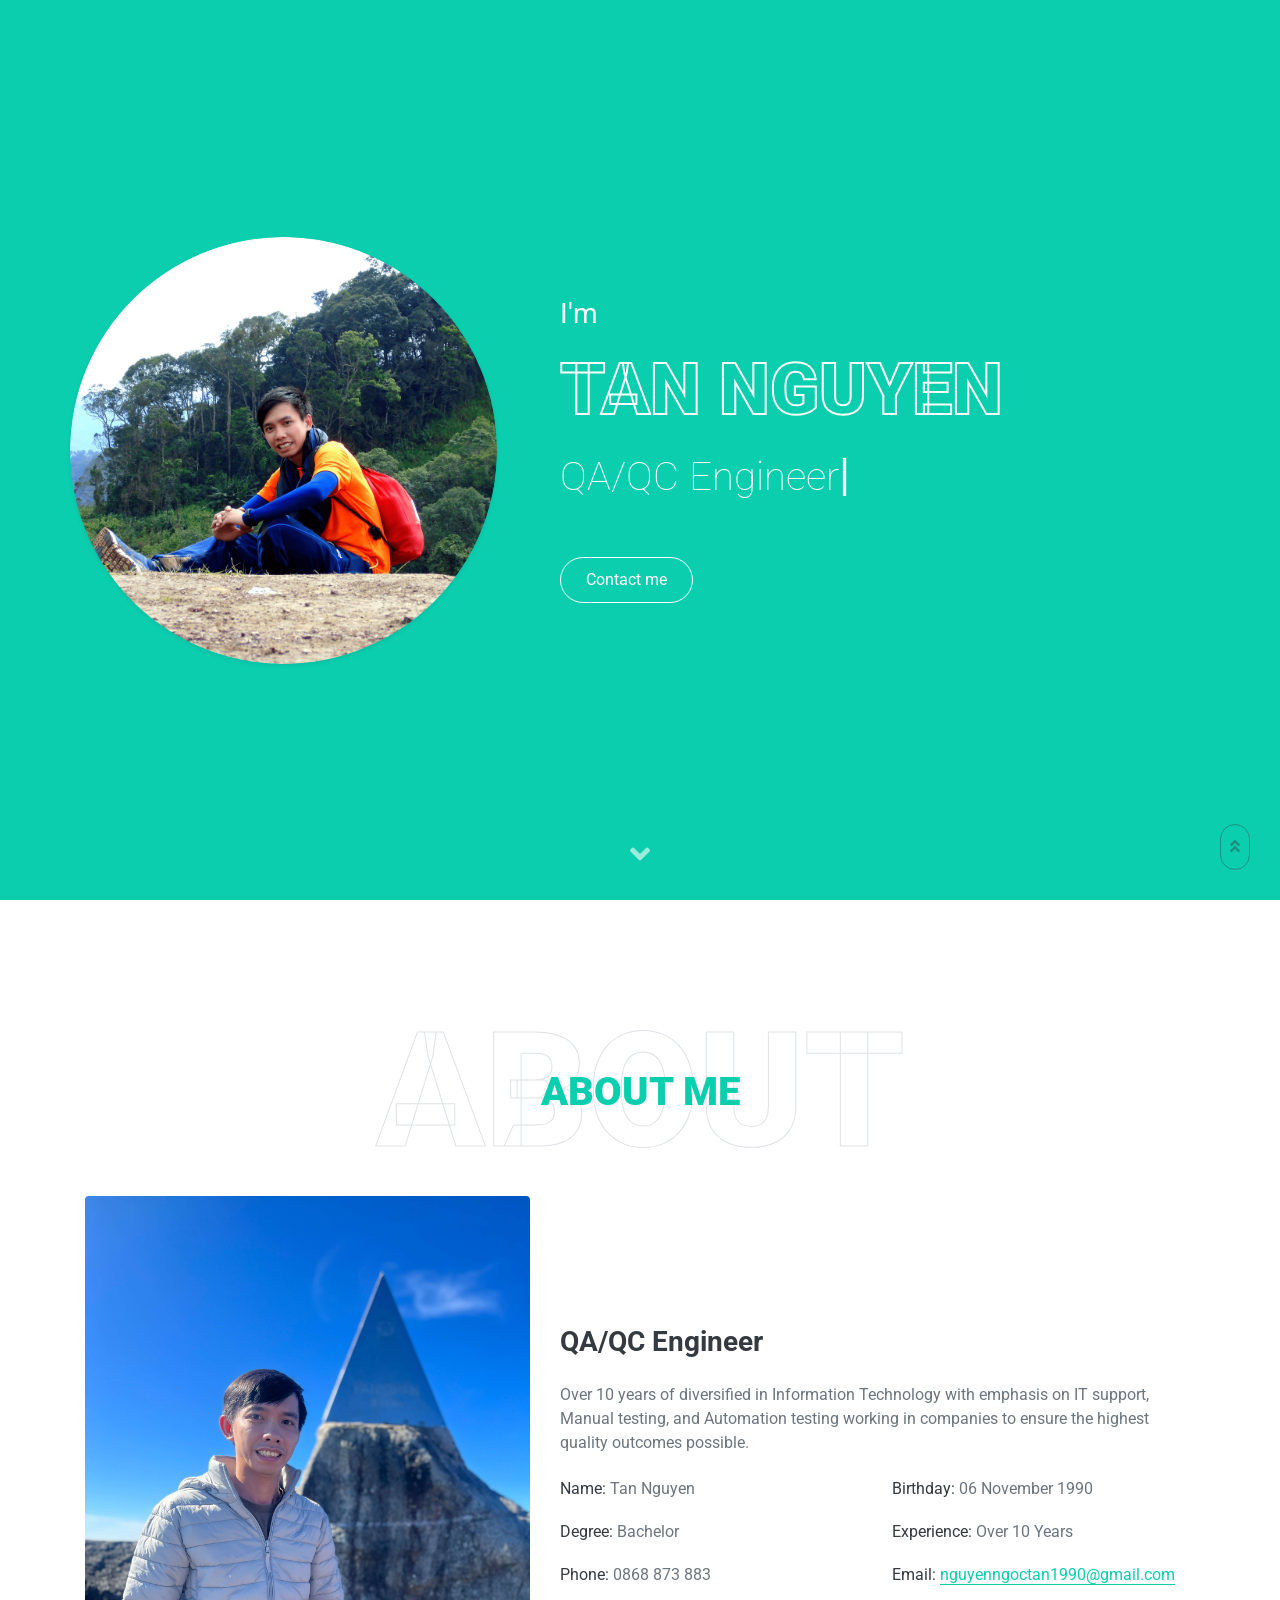
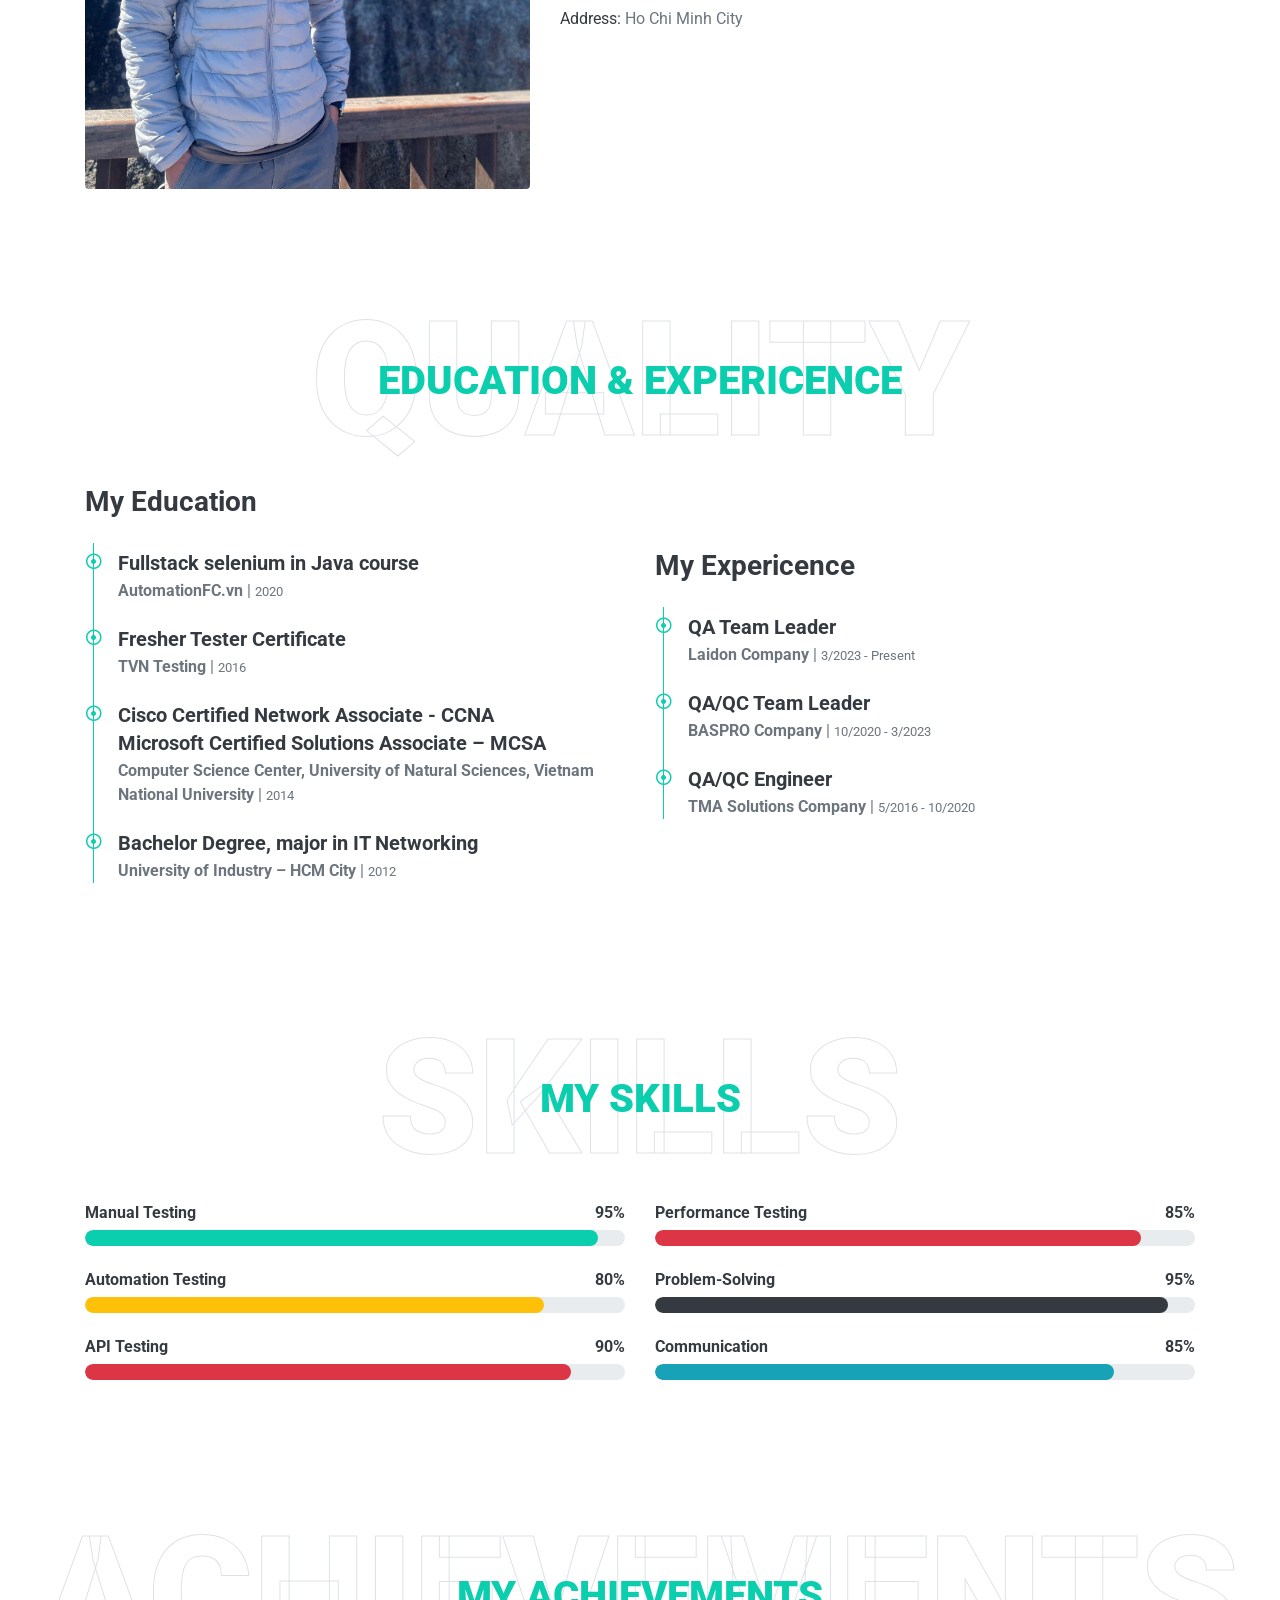
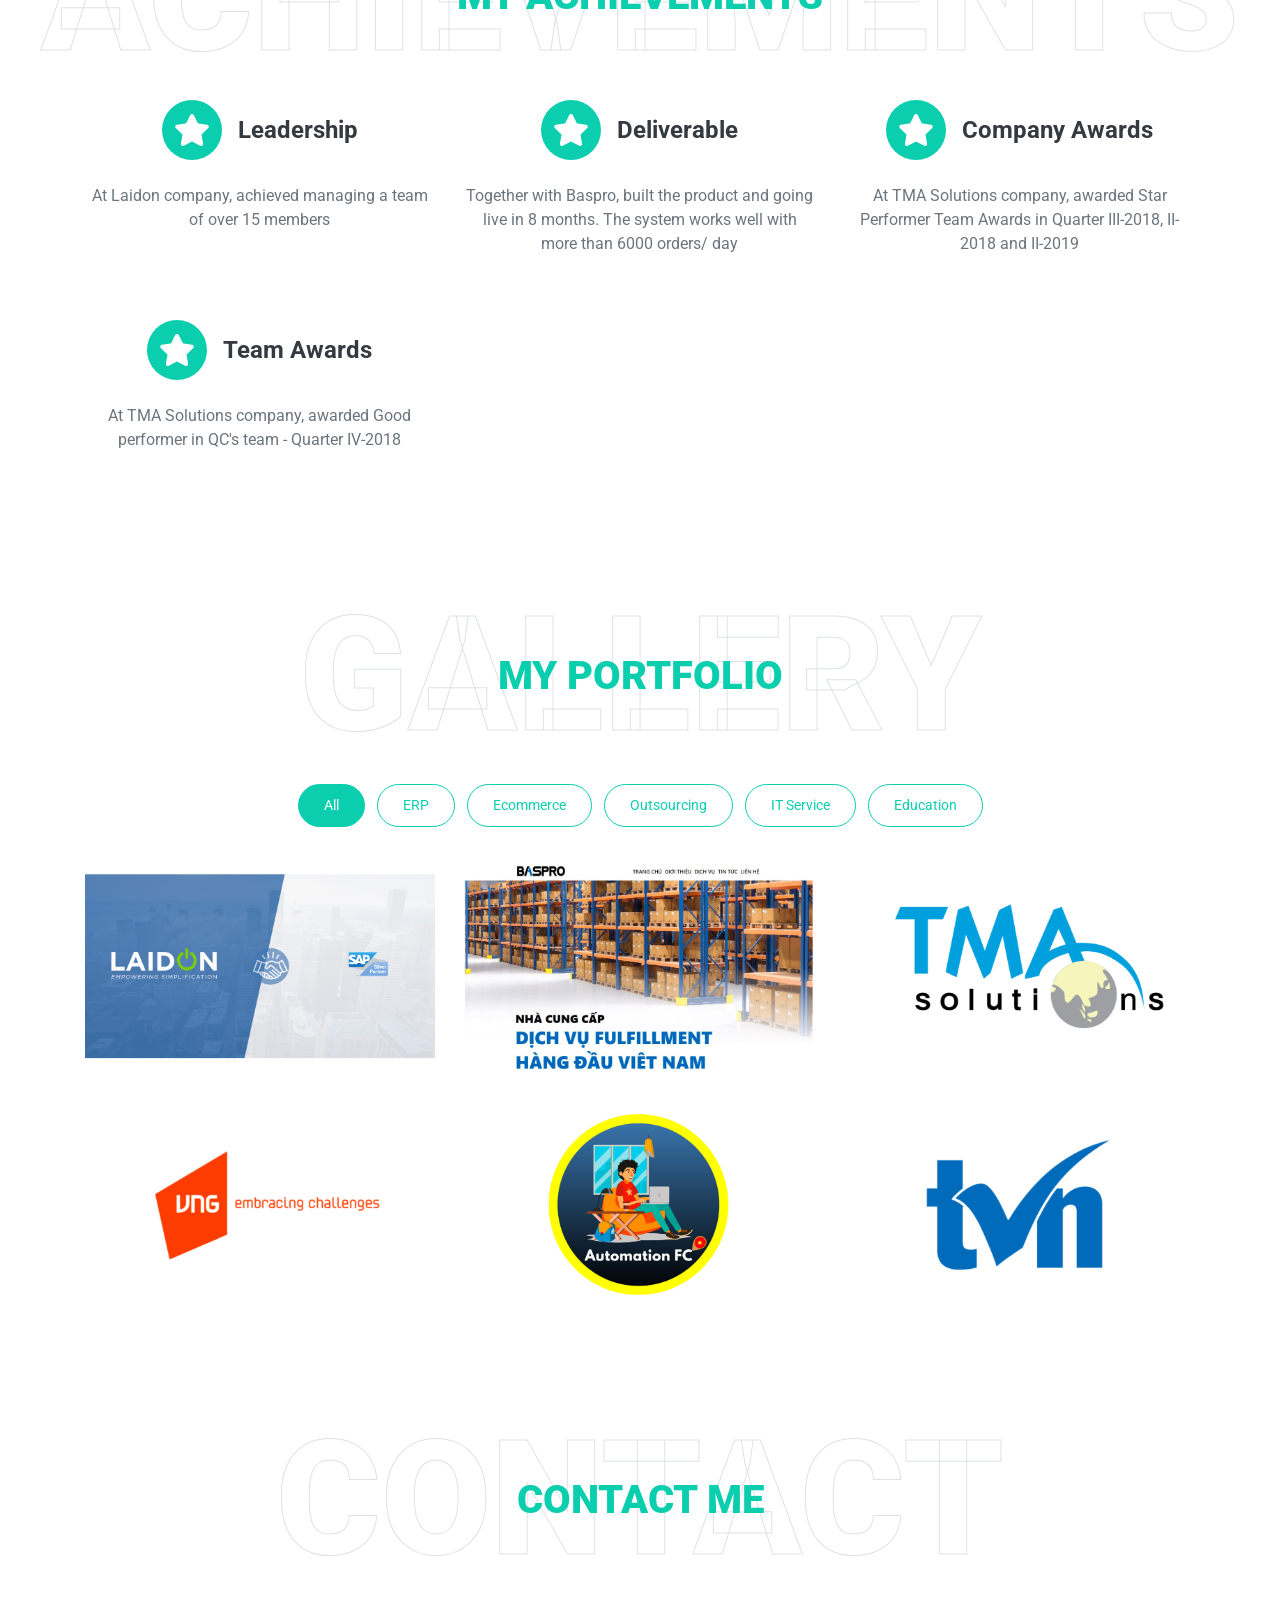
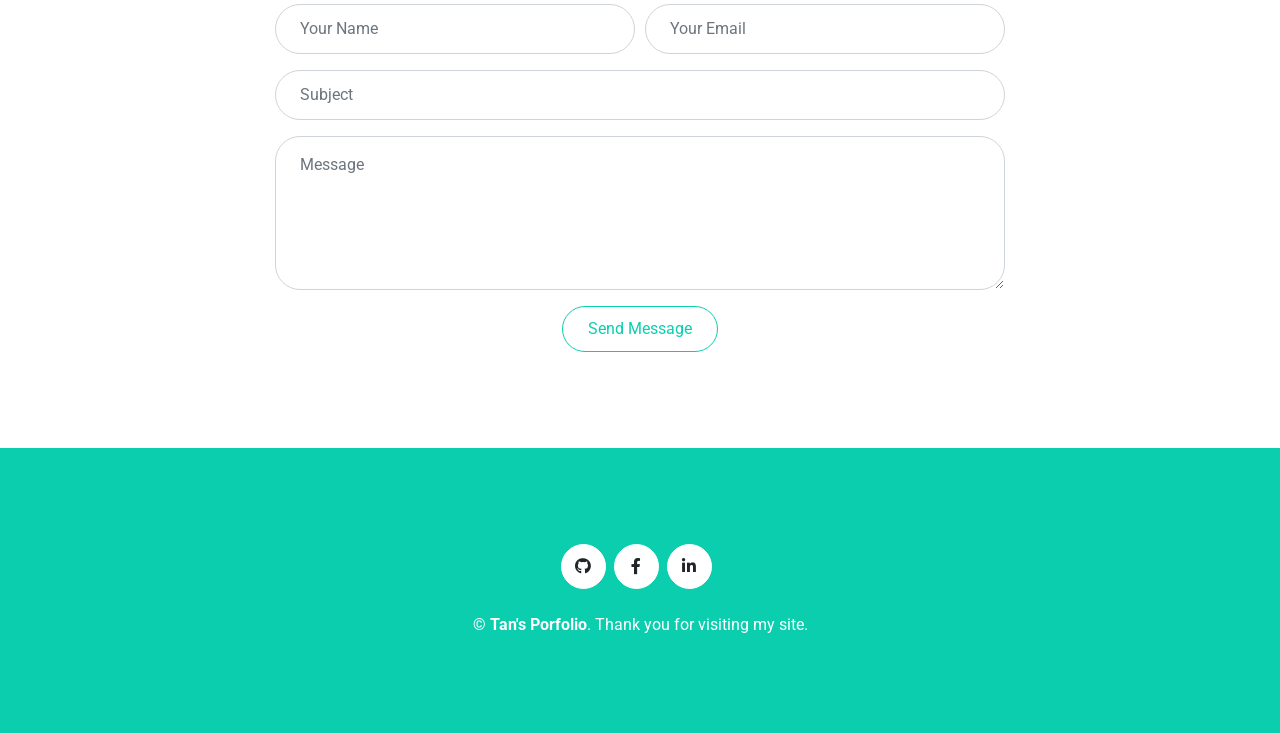
==== commit 445a01c2: "Update index.html" ====
--- a/index.html
+++ b/index.html
@@ -5,8 +5,8 @@
     <meta charset="utf-8">
     <title>Tan Nguyen Portfolio Page</title>
     <meta content="width=device-width, initial-scale=1.0" name="viewport">
-    <meta content="Free HTML Templates" name="keywords">
-    <meta content="Free HTML Templates" name="description">
+    <meta content="Hello, I'm Tan nguyen" name="keywords">
+    <meta content="Hello, I'm Tan nguyen" name="description">
 
     <!-- Favicon -->
     <link href="img/favicon.ico" rel="icon">
@@ -79,9 +79,9 @@
                 </div>
                 <div class="col-lg-7 text-center text-lg-left">
                     <h3 class="text-white font-weight-normal mb-3">I'm</h3>
-                    <h1 class="display-3 text-uppercase text-primary mb-2" style="-webkit-text-stroke: 2px #ffffff;">Ton Nguyen</h1>
+                    <h1 class="display-3 text-uppercase text-primary mb-2" style="-webkit-text-stroke: 2px #ffffff;">TAN Nguyen</h1>
                     <h1 class="typed-text-output d-inline font-weight-lighter text-white"></h1>
-                    <div class="typed-text d-none">QA/QC Engineer, QA/QC Leader, Manual & Automation Tester</div>
+                    <div class="typed-text d-none">QA/QC Engineer, QA/QC Leader, Manual/Automation Tester</div>
                     <div class="d-flex align-items-center justify-content-center justify-content-lg-start pt-5">
                         <a href="#contact" class="btn btn-outline-light mr-5">Contact me</a>
                     </div> 
@@ -608,4 +608,4 @@
     <script src="js/main.js"></script>
 </body>
 
-</html>+</html>
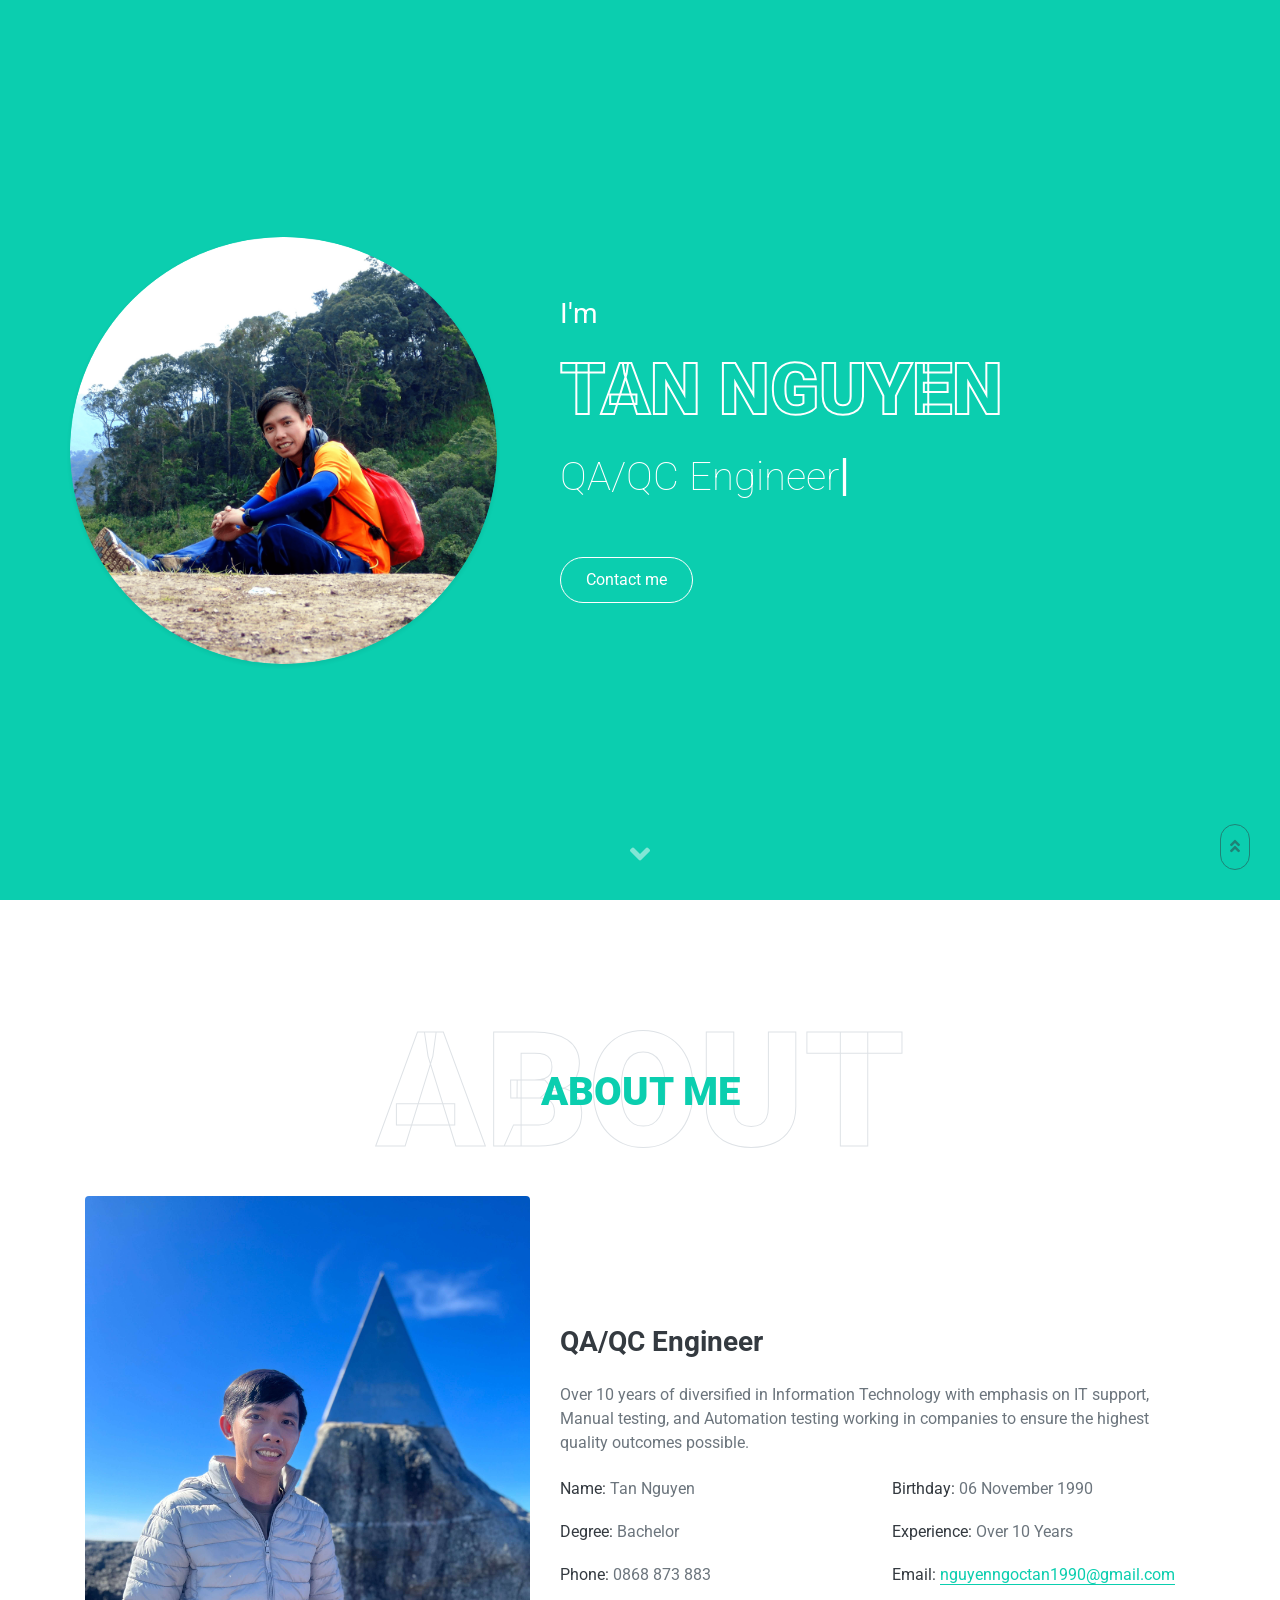
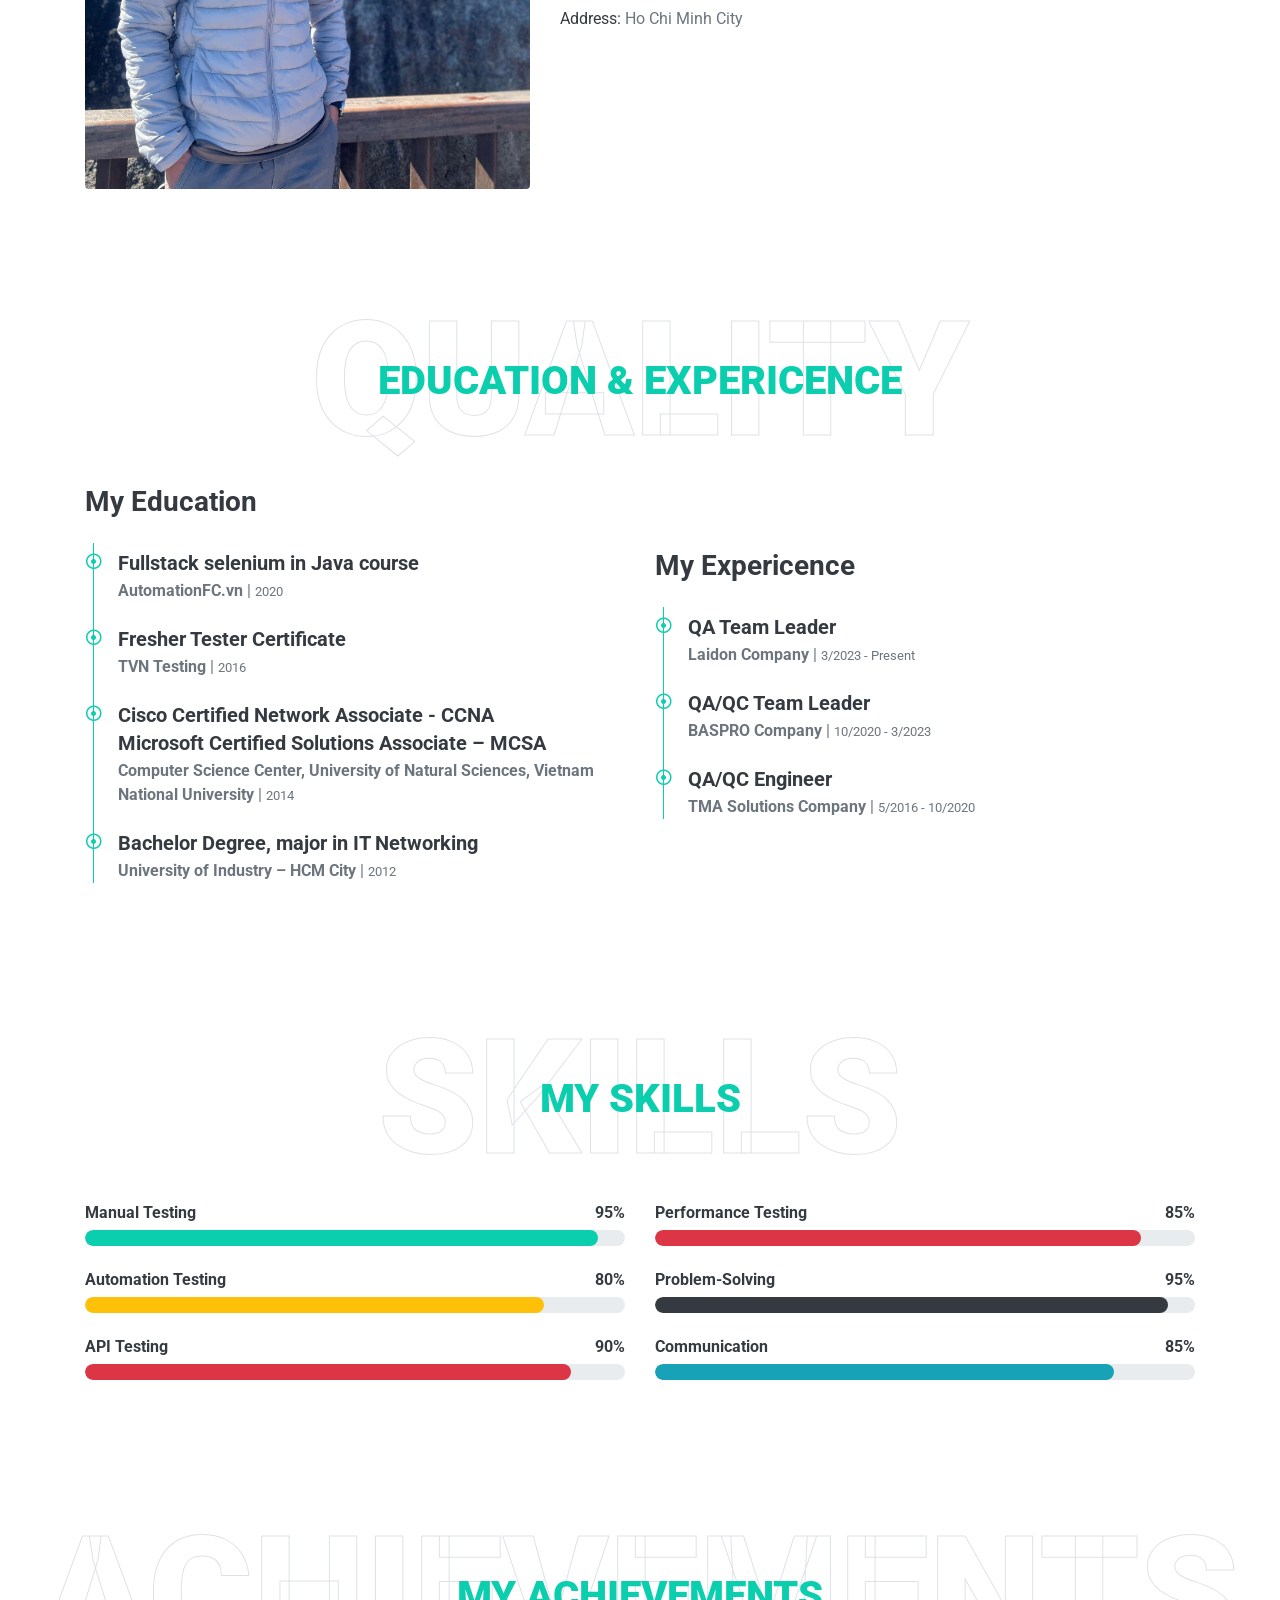
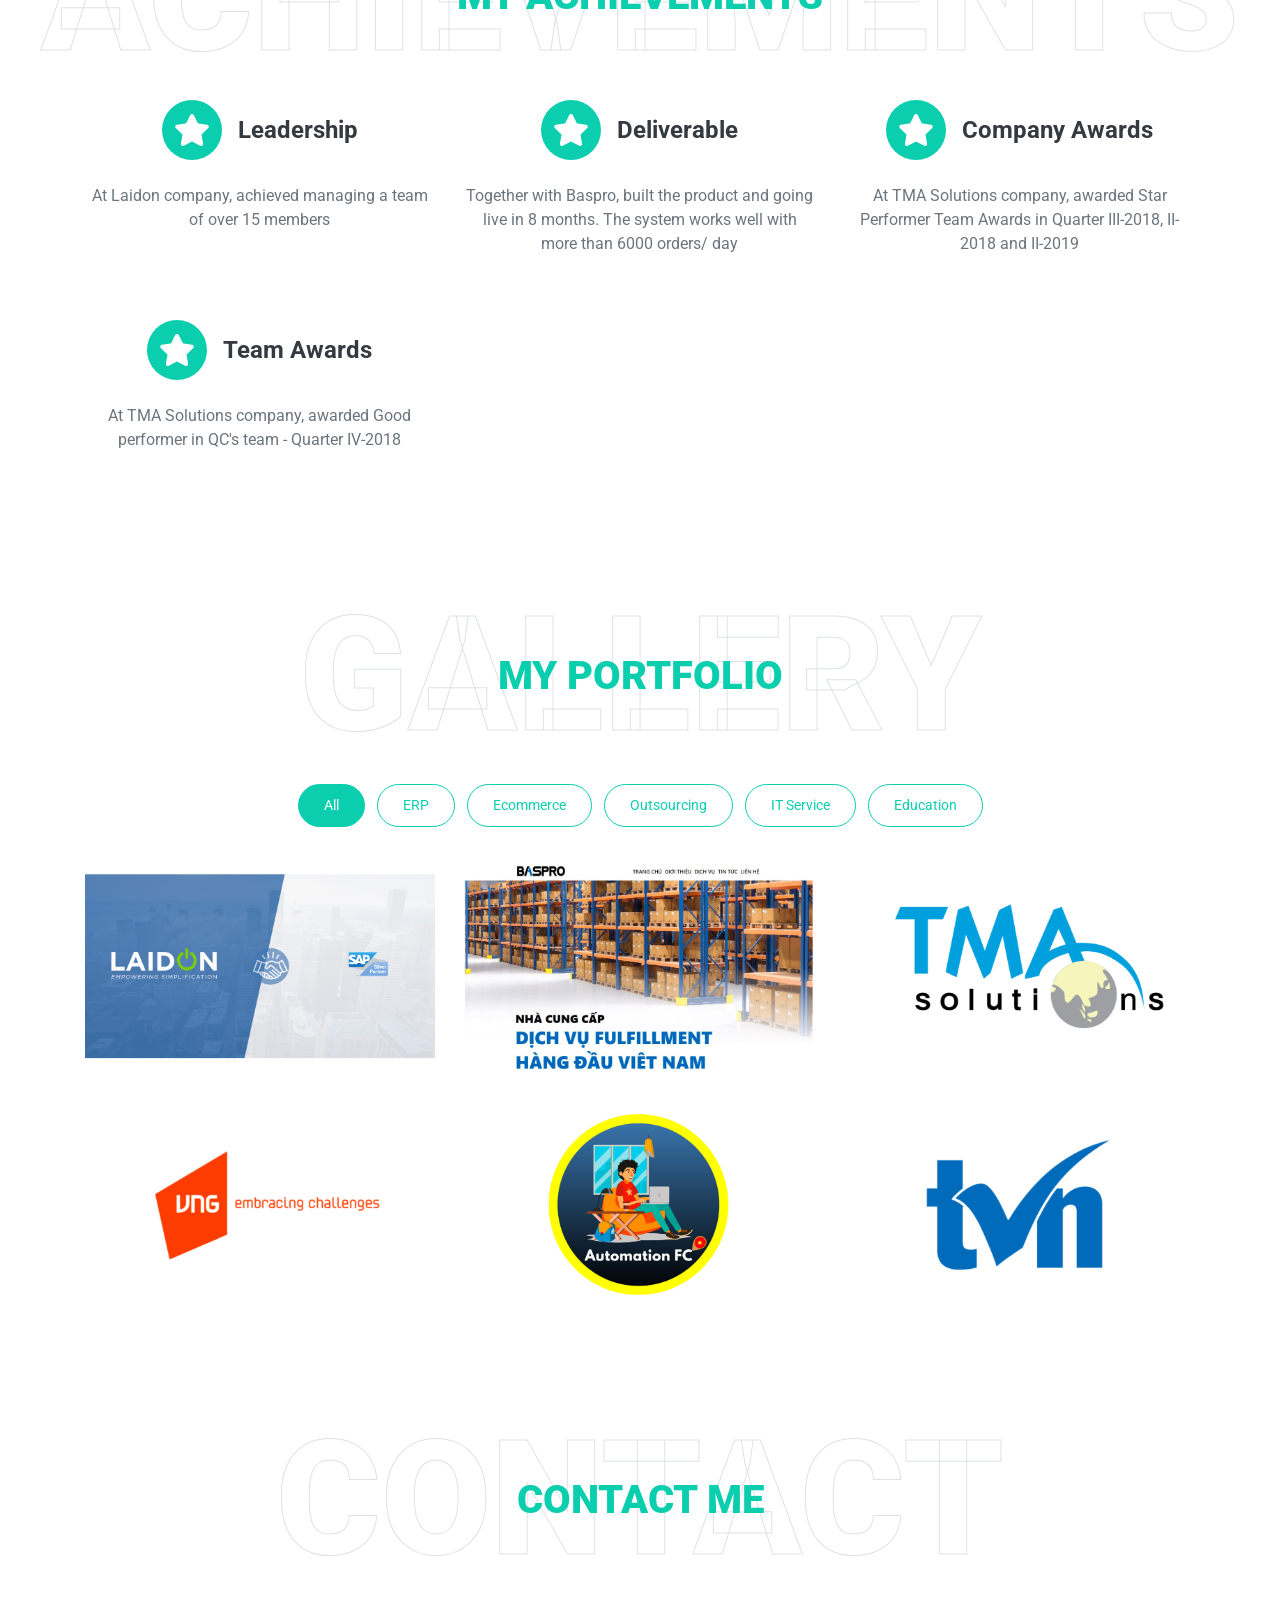
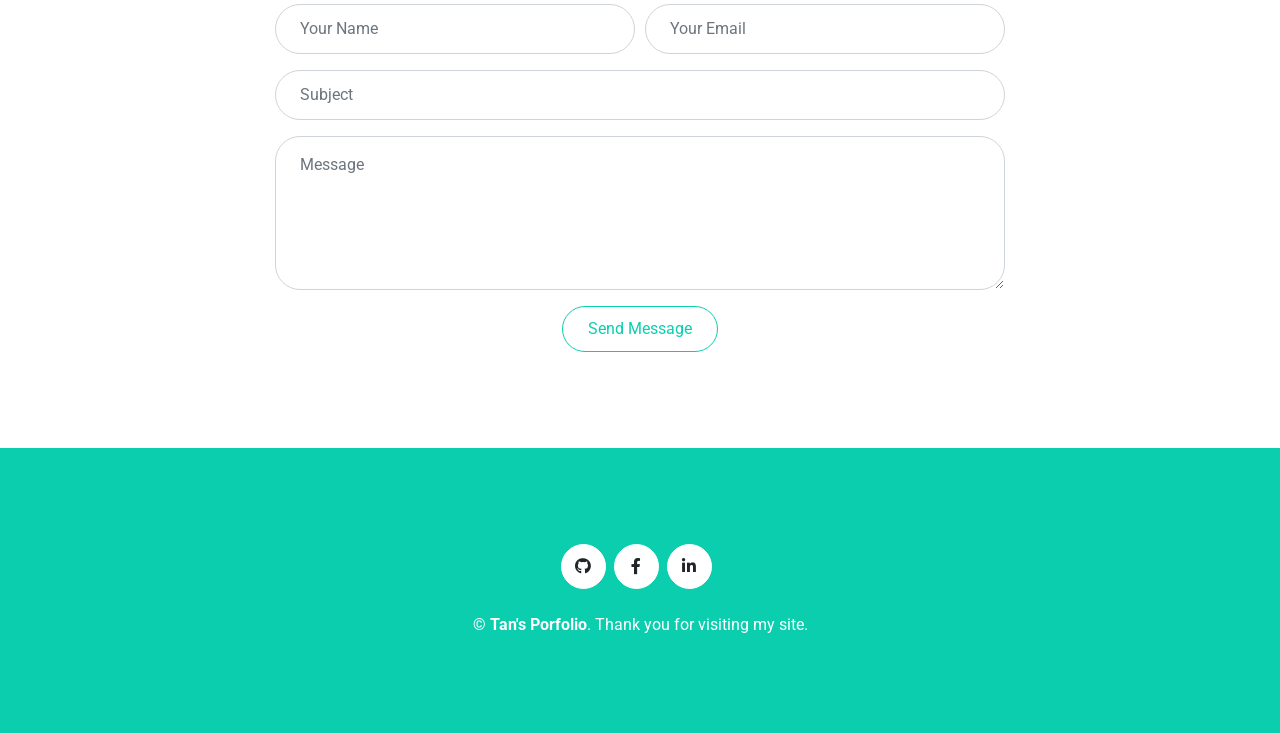
==== commit 1b088055: "Update index.html" ====
--- a/index.html
+++ b/index.html
@@ -79,7 +79,7 @@
                 </div>
                 <div class="col-lg-7 text-center text-lg-left">
                     <h3 class="text-white font-weight-normal mb-3">I'm</h3>
-                    <h1 class="display-3 text-uppercase text-primary mb-2" style="-webkit-text-stroke: 2px #ffffff;">TAN Nguyen</h1>
+                    <h1 class="display-3 text-uppercase text-primary mb-2" style="-webkit-text-stroke: 2px #ffffff;">TAN NGUYEN</h1>
                     <h1 class="typed-text-output d-inline font-weight-lighter text-white"></h1>
                     <div class="typed-text d-none">QA/QC Engineer, QA/QC Leader, Manual/Automation Tester</div>
                     <div class="d-flex align-items-center justify-content-center justify-content-lg-start pt-5">
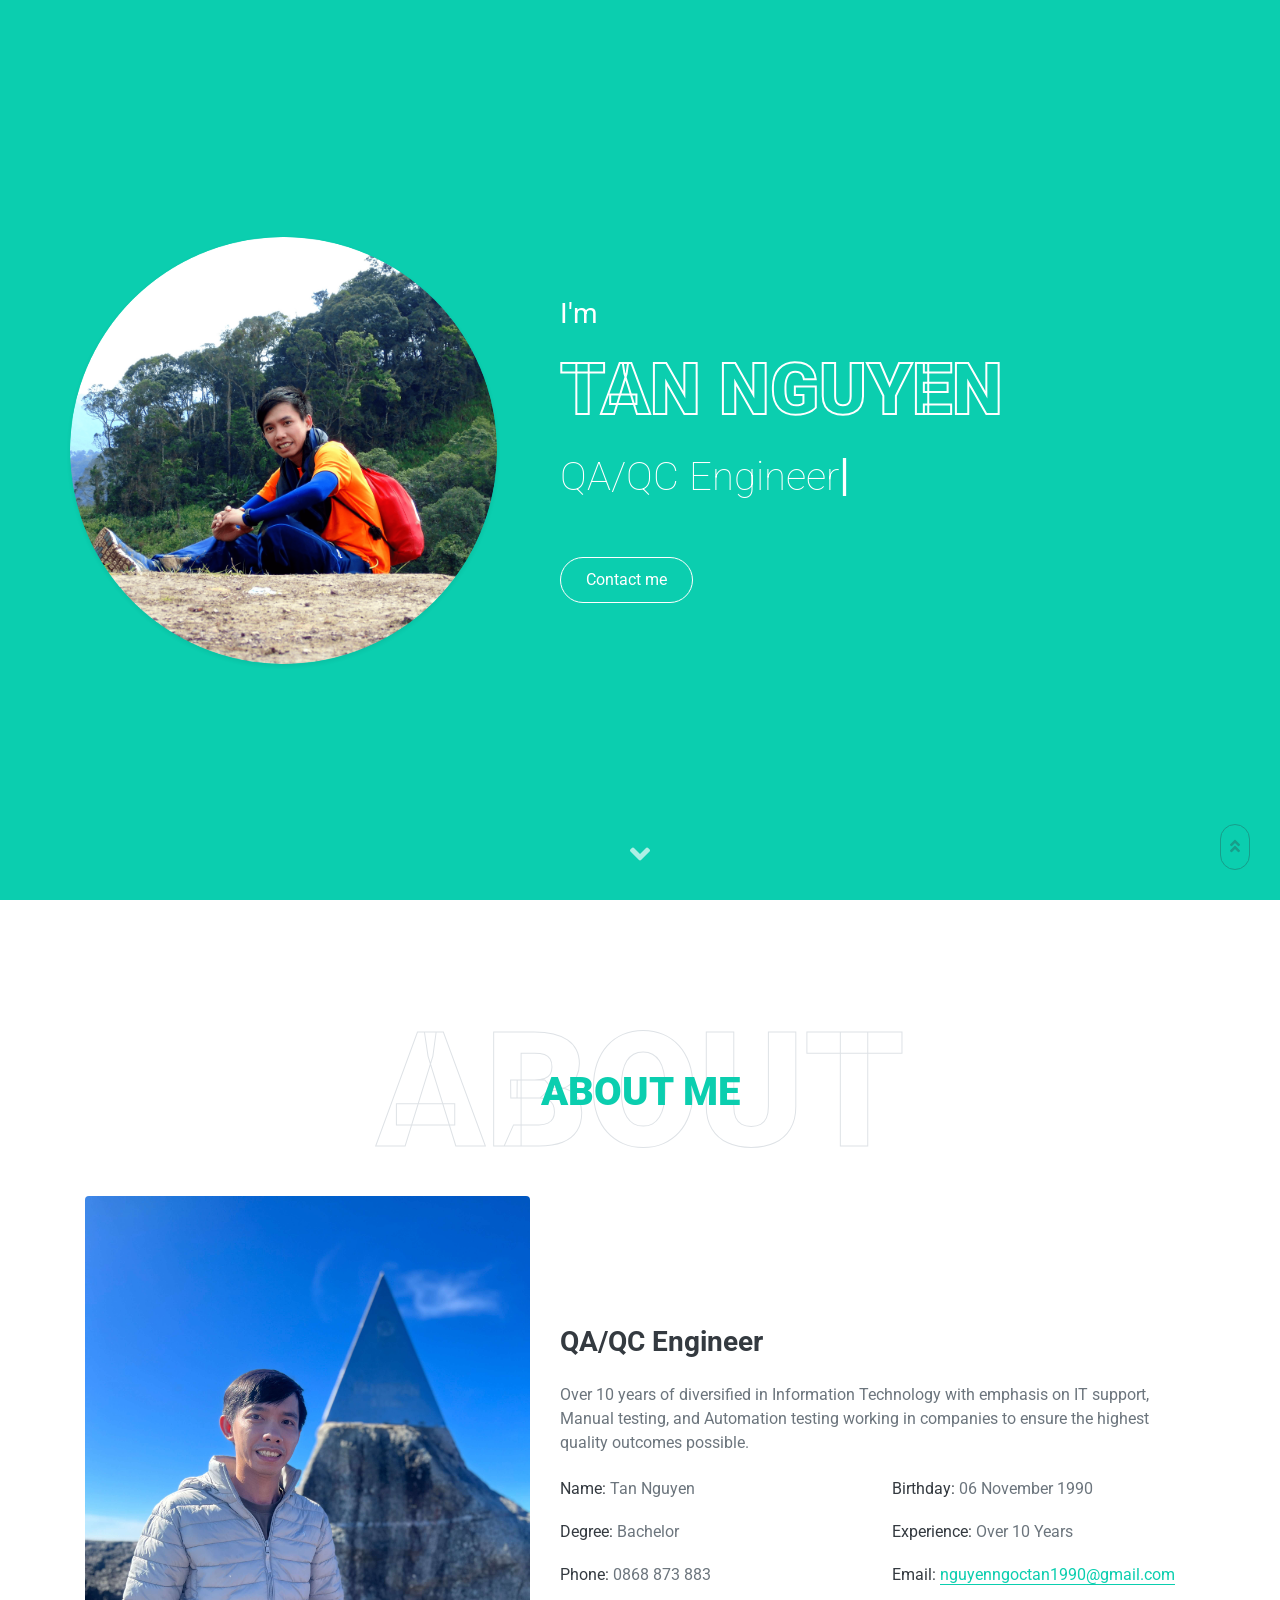
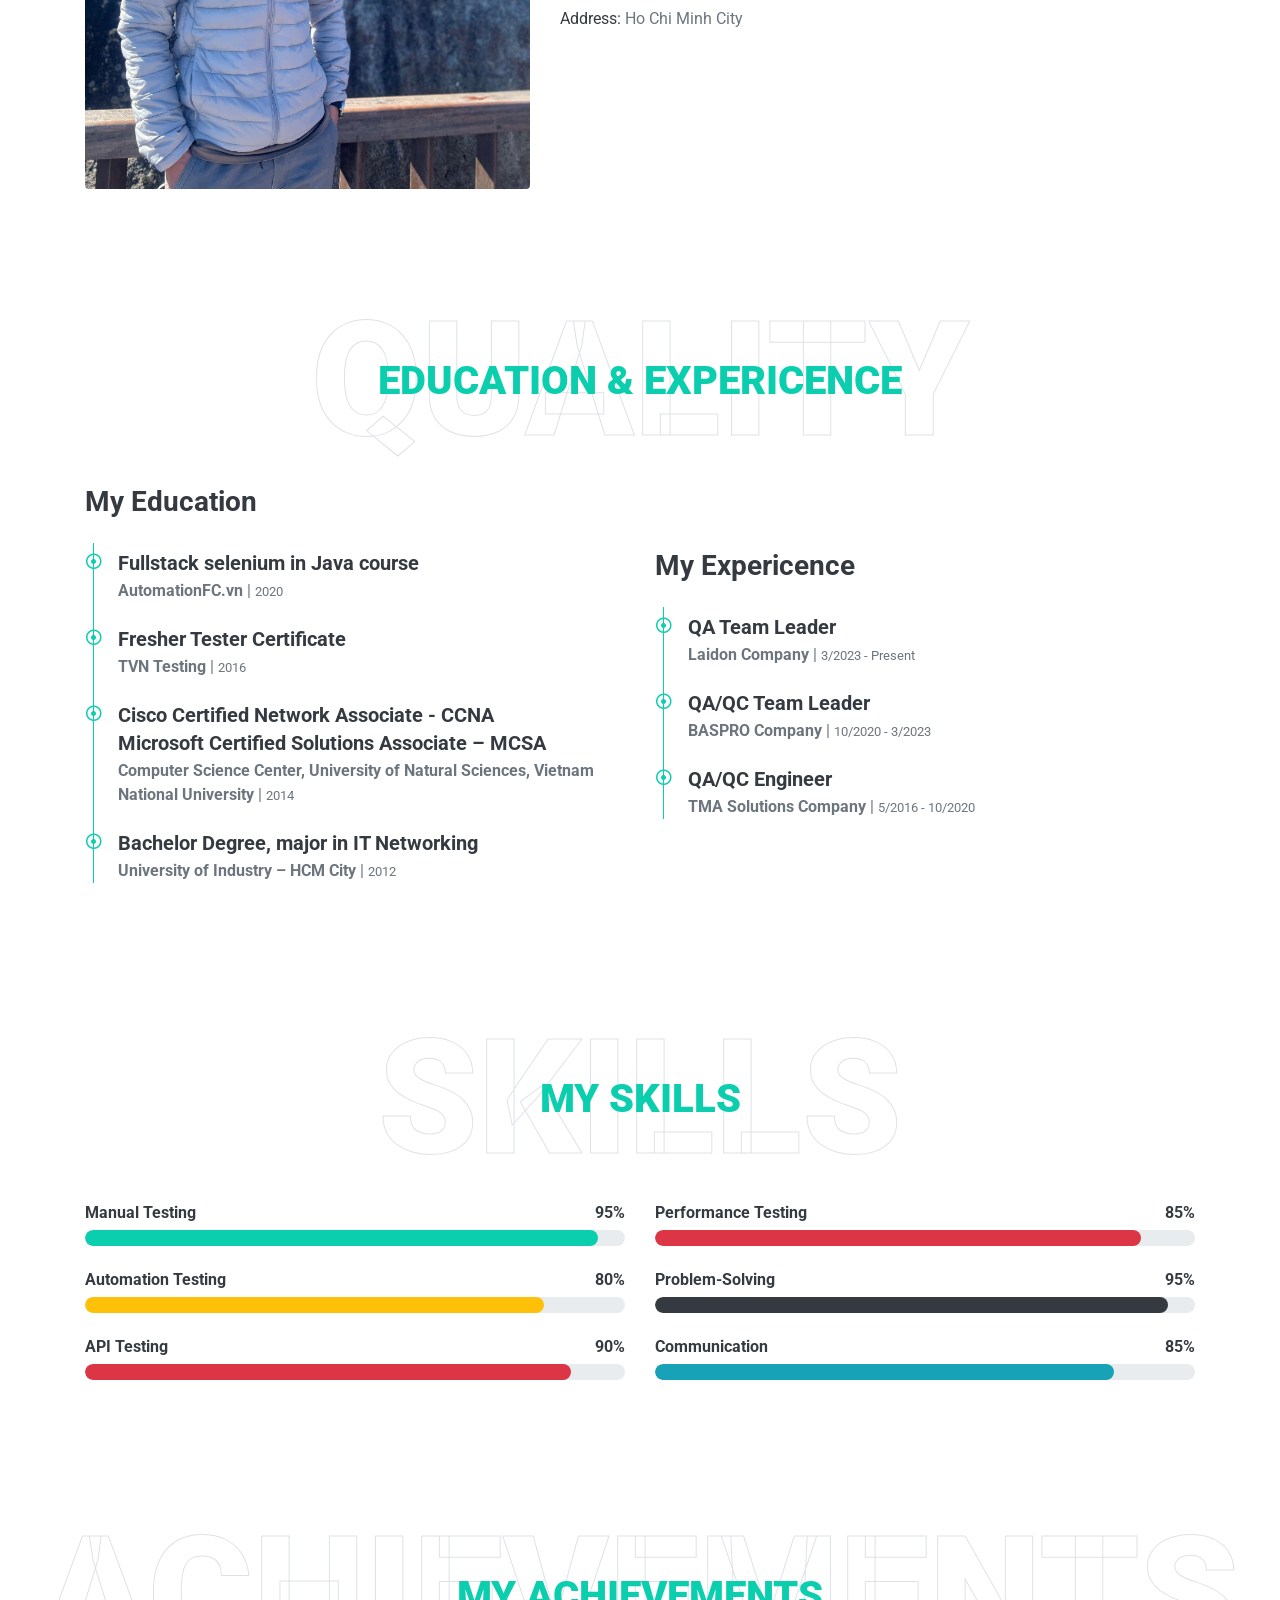
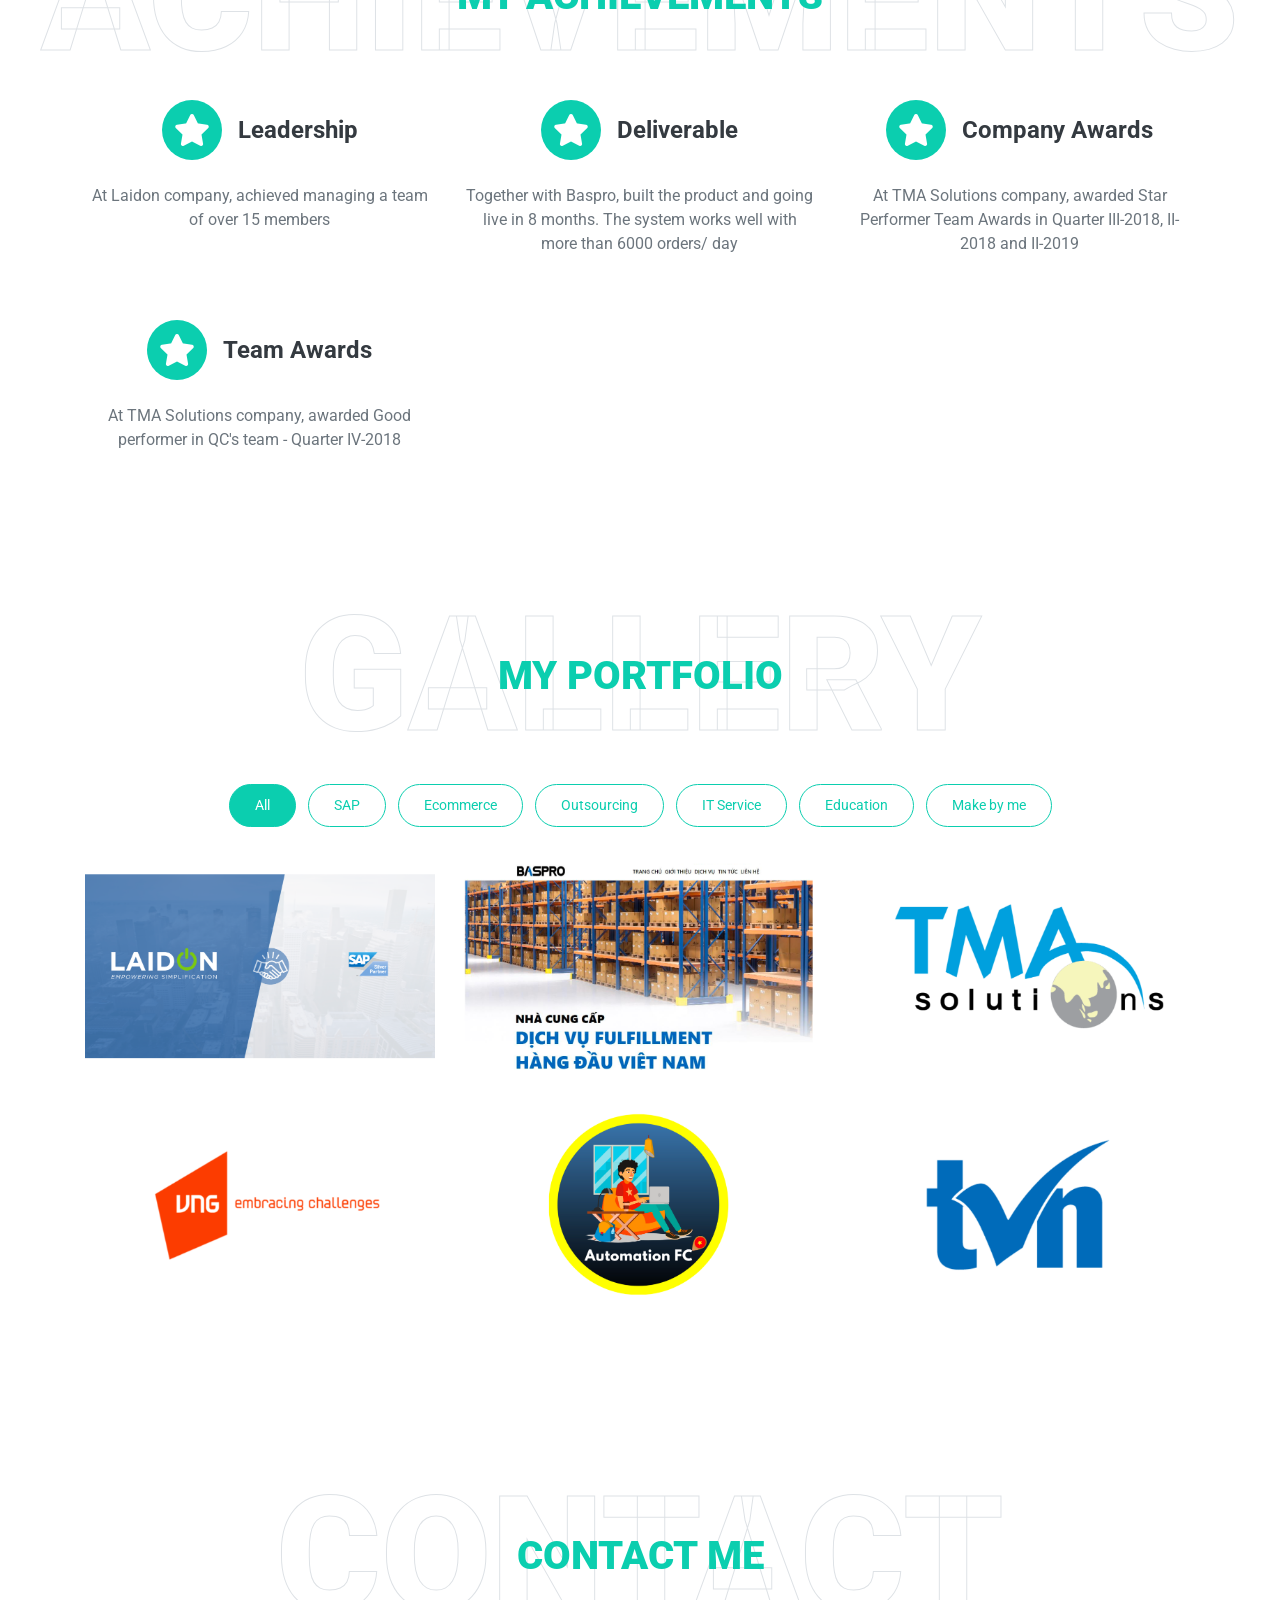
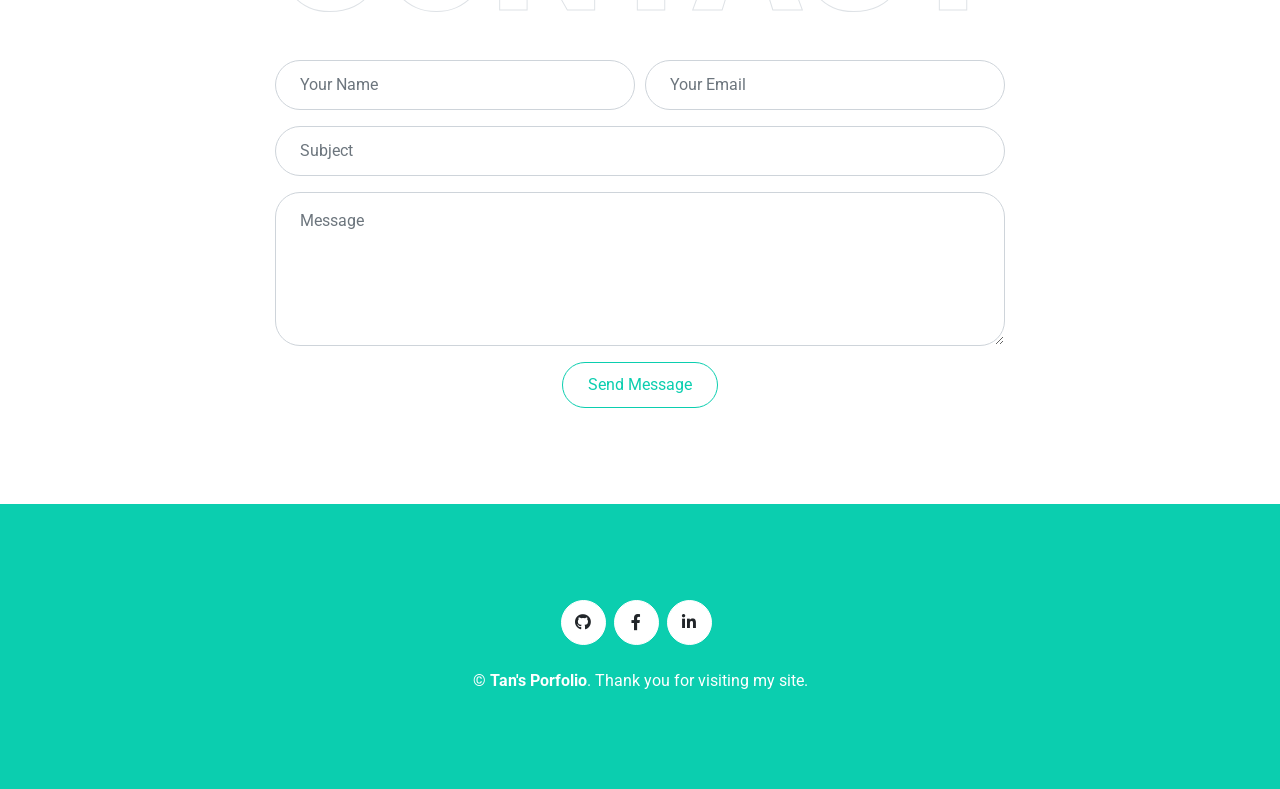
==== commit b80b590e: "Update index.html" ====
--- a/index.html
+++ b/index.html
@@ -350,11 +350,12 @@
                 <div class="col-12 text-center mb-2">
                     <ul class="list-inline mb-4" id="portfolio-flters">
                         <li class="btn btn-sm btn-outline-primary m-1 active"  data-filter="*">All</li>
-                        <li class="btn btn-sm btn-outline-primary m-1" data-filter=".first">ERP</li>
+                        <li class="btn btn-sm btn-outline-primary m-1" data-filter=".first">SAP</li>
                         <li class="btn btn-sm btn-outline-primary m-1" data-filter=".second">Ecommerce</li>
                         <li class="btn btn-sm btn-outline-primary m-1" data-filter=".third">Outsourcing</li>
                         <li class="btn btn-sm btn-outline-primary m-1" data-filter=".four">IT Service</li>
                         <li class="btn btn-sm btn-outline-primary m-1" data-filter=".five">Education</li>
+                        <li class="btn btn-sm btn-outline-primary m-1" data-filter=".six">Make by me</li>
                     </ul>
                 </div>
             </div>
@@ -418,6 +419,26 @@
                             </a>
                         </div>
                     </div>
+                </div>
+                <div class="col-lg-4 col-md-6 mb-4 portfolio-item six">
+                    <div class="position-relative overflow-hidden mb-2">
+                        <img class="img-fluid rounded w-100" src="img/portfolio-7.png" alt="">
+                        <div class="portfolio-btn bg-primary d-flex align-items-center justify-content-center">
+                            <a href="img/portfolio-7.png" data-lightbox="portfolio">
+                                <i class="fa fa-plus text-white" style="font-size: 60px;"></i>
+                            </a>
+                        </div>
+                    </div>
+                    <div class="col-lg-4 col-md-6 mb-4 portfolio-item six">
+                    <div class="position-relative overflow-hidden mb-2">
+                        <img class="img-fluid rounded w-100" src="img/portfolio-8.png" alt="">
+                        <div class="portfolio-btn bg-primary d-flex align-items-center justify-content-center">
+                            <a href="img/portfolio-8.png" data-lightbox="portfolio">
+                                <i class="fa fa-plus text-white" style="font-size: 60px;"></i>
+                            </a>
+                        </div>
+                    </div>
+                </div>
                 </div>
             </div>
         </div>
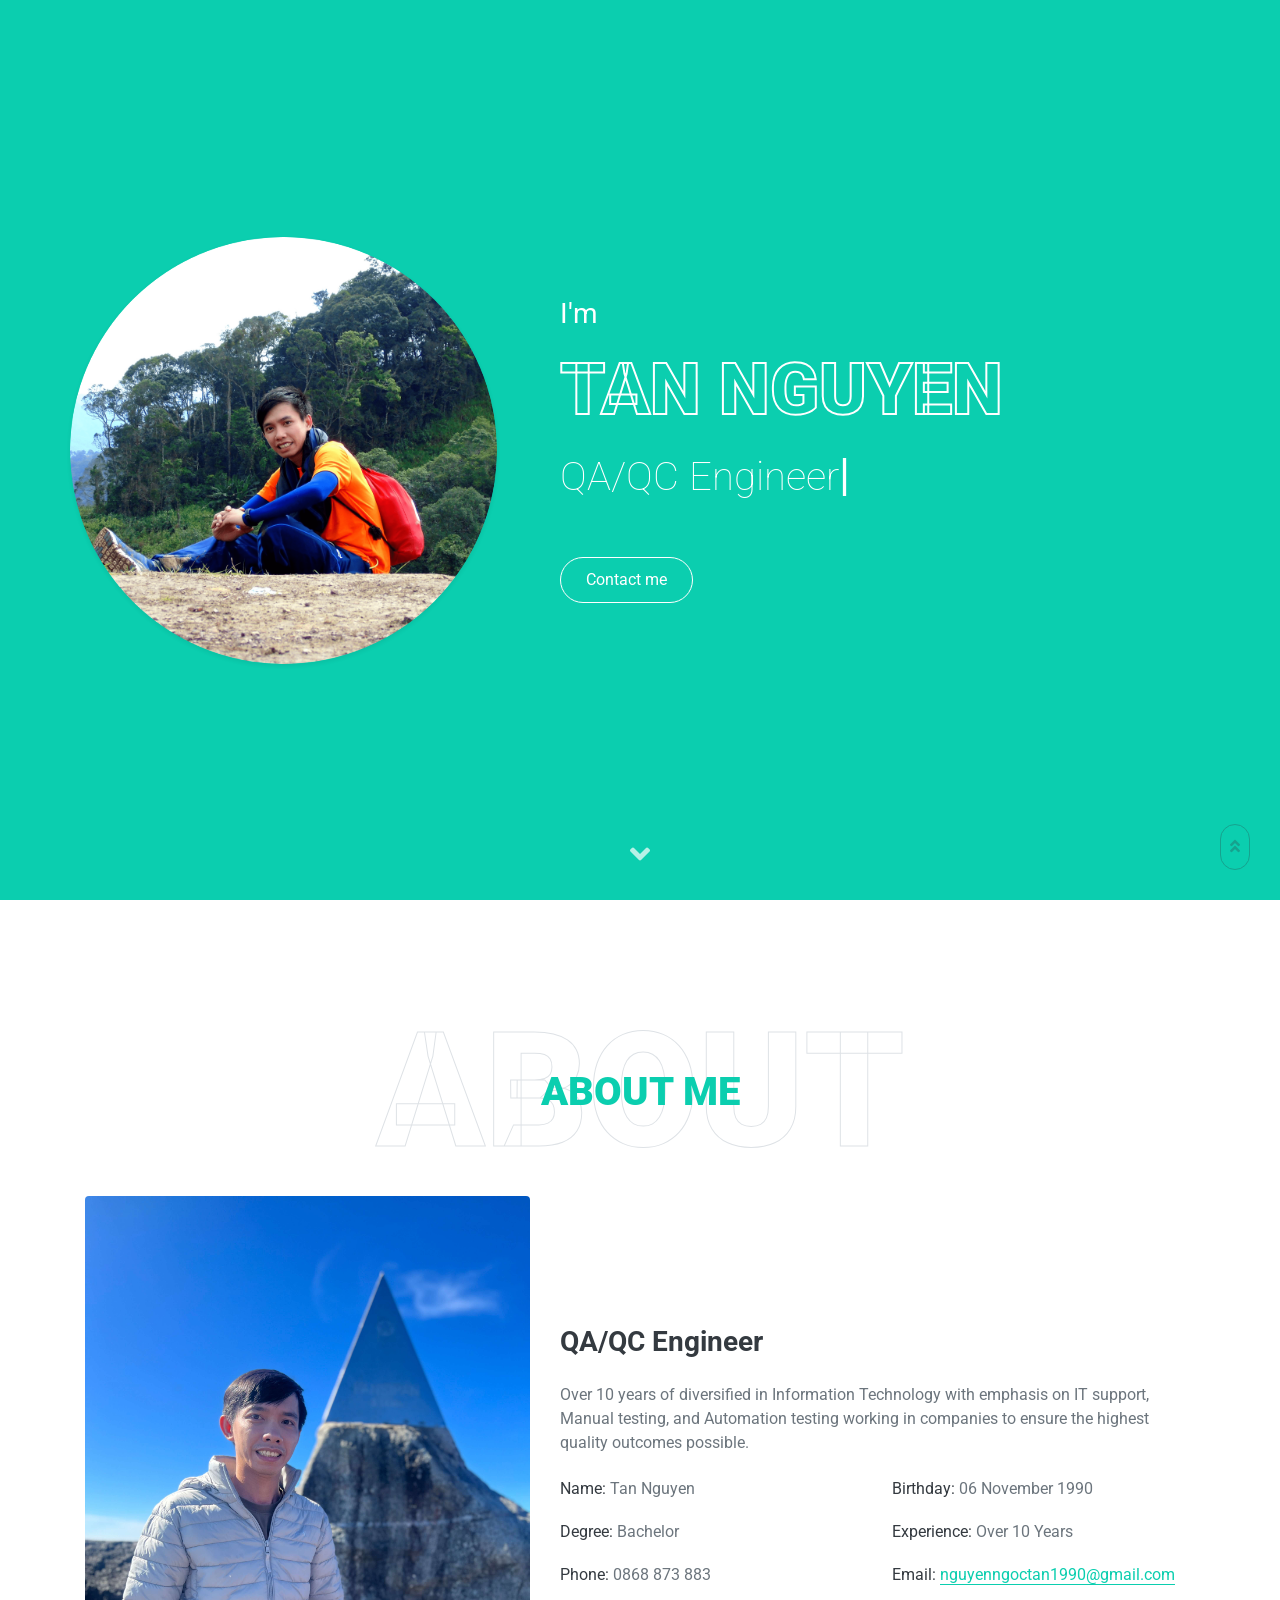
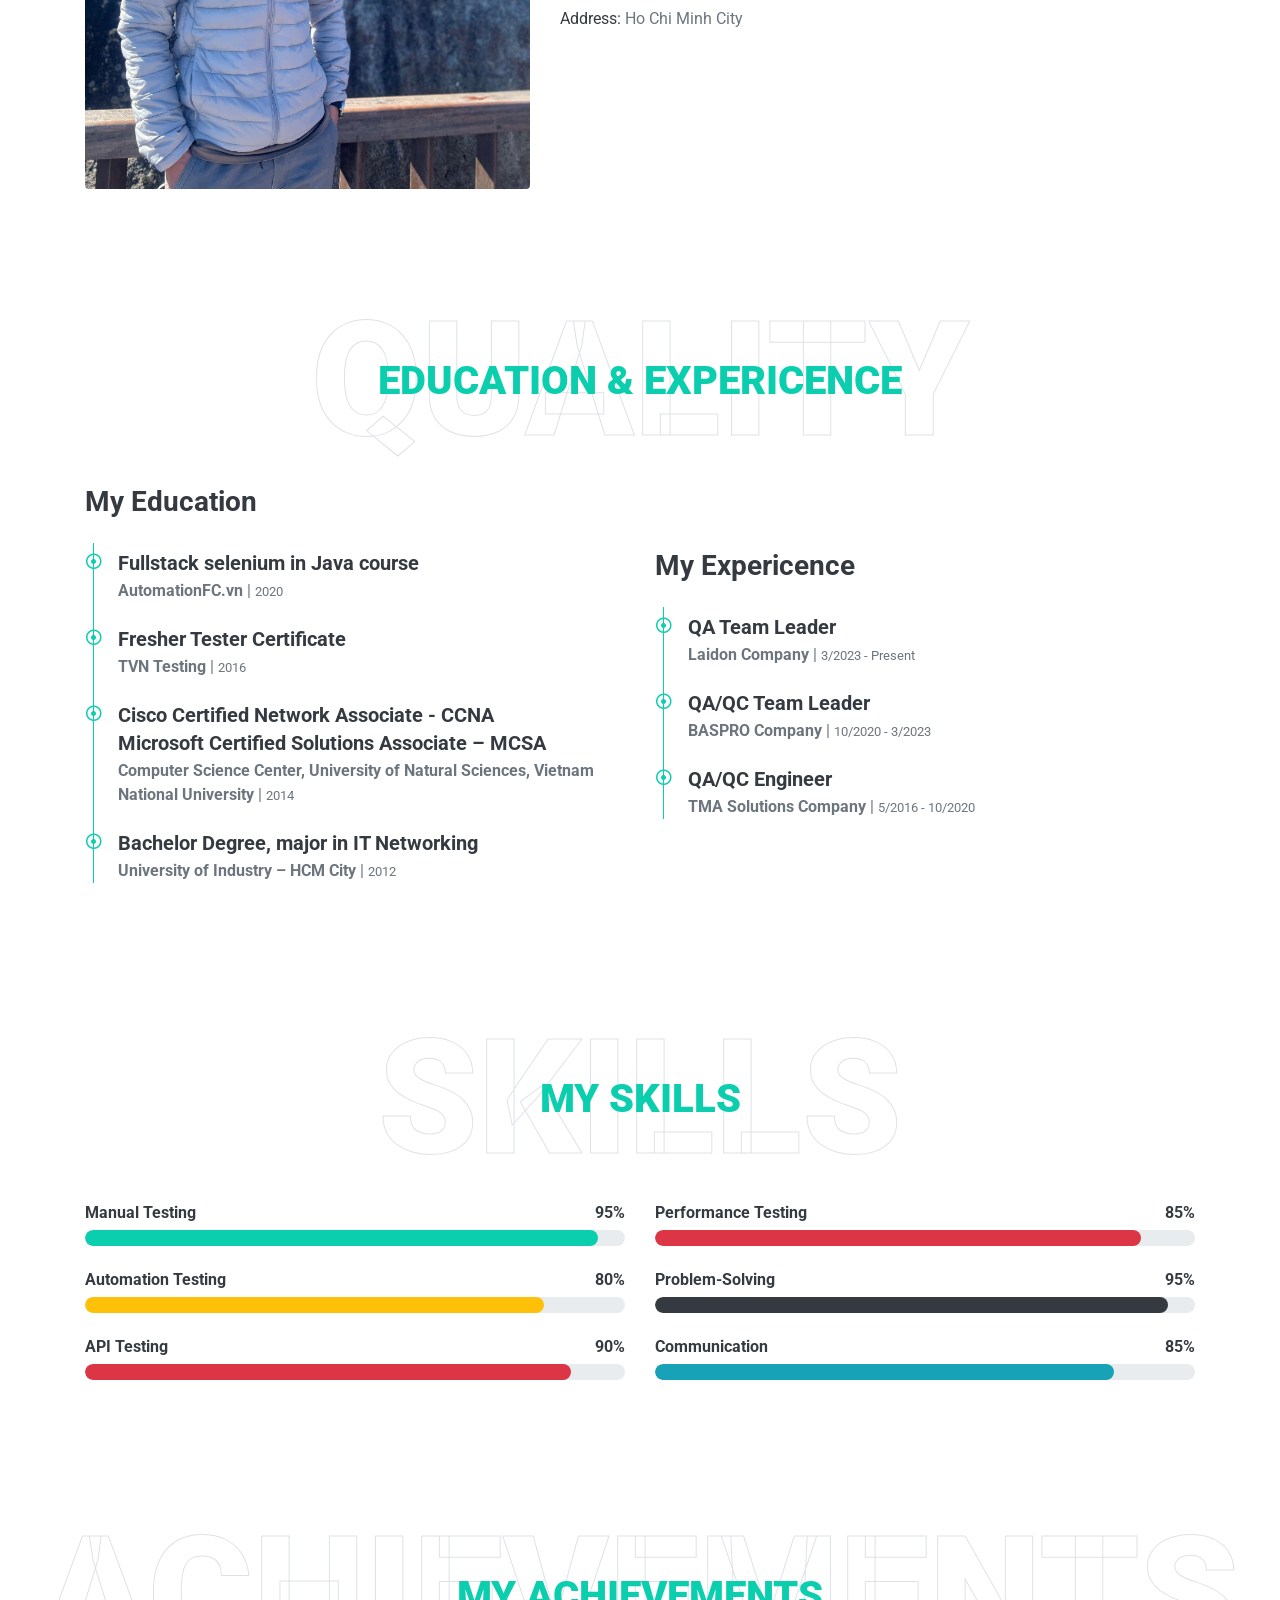
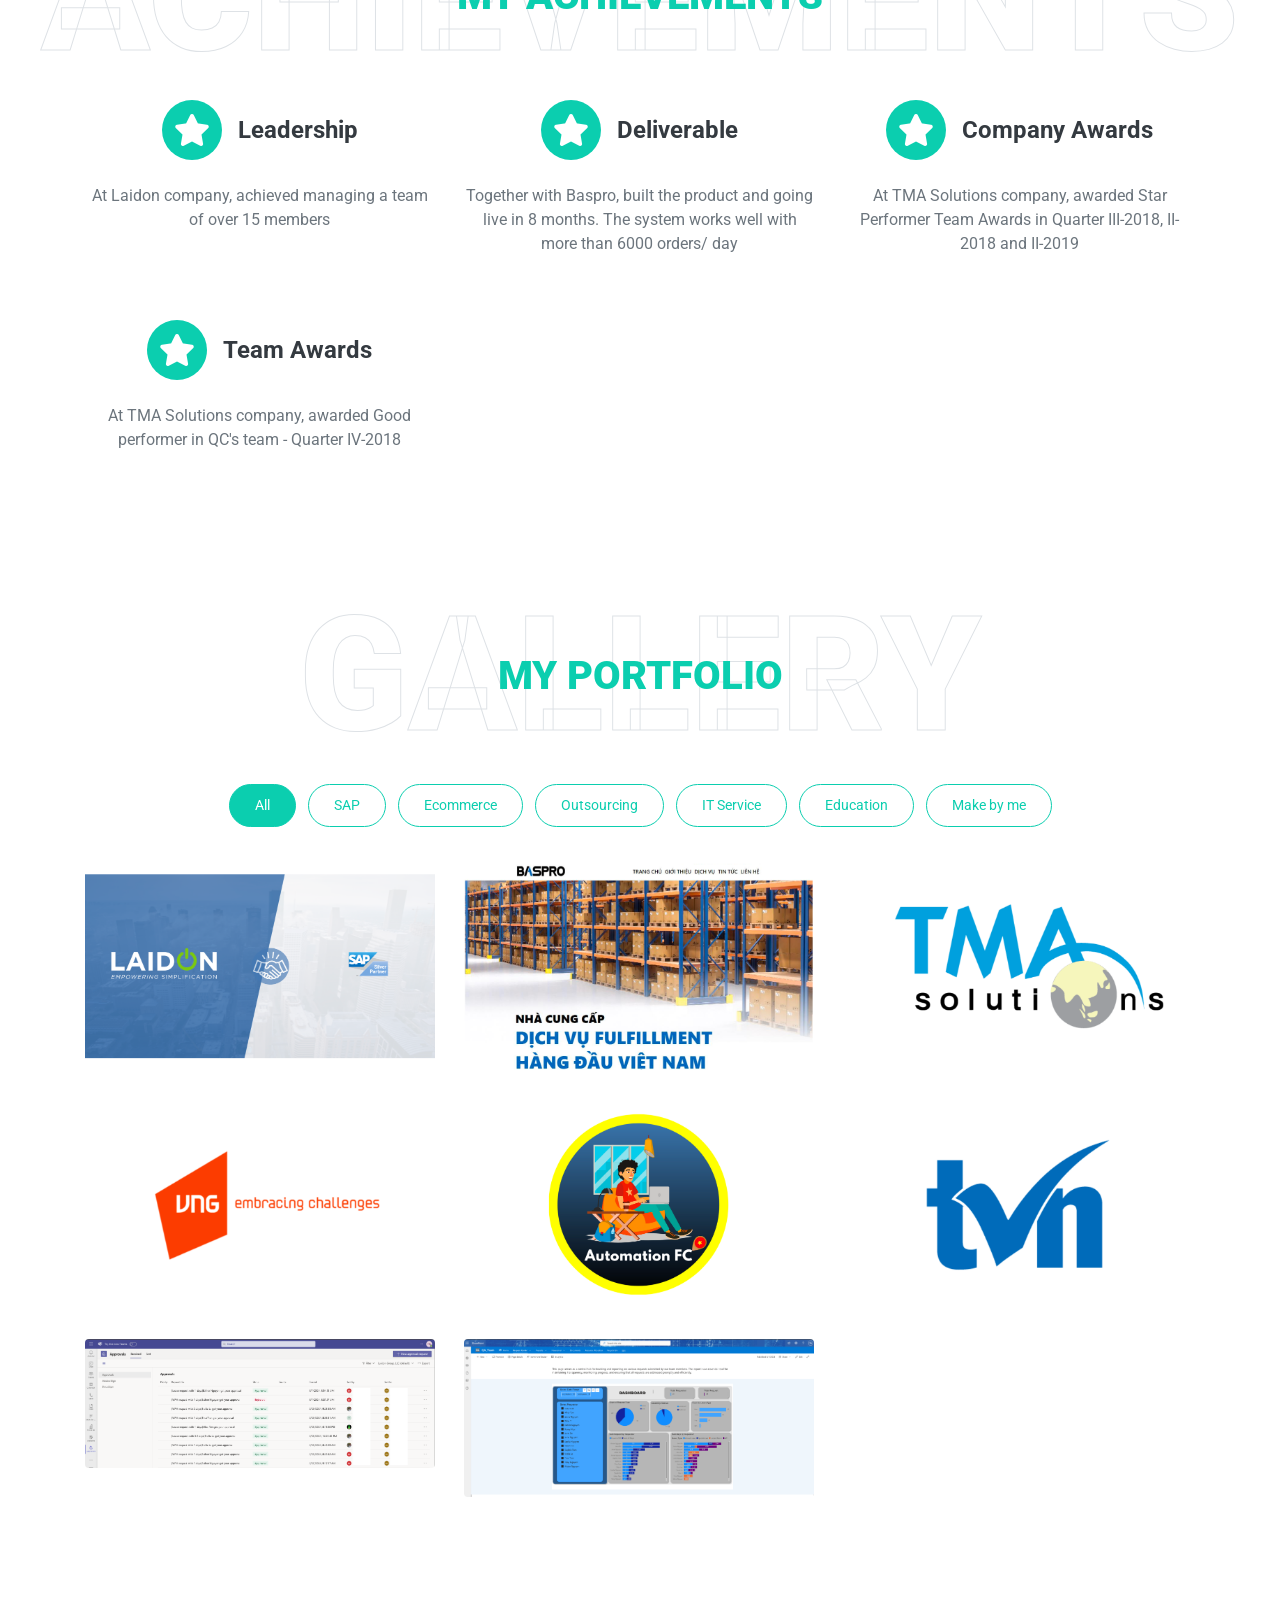
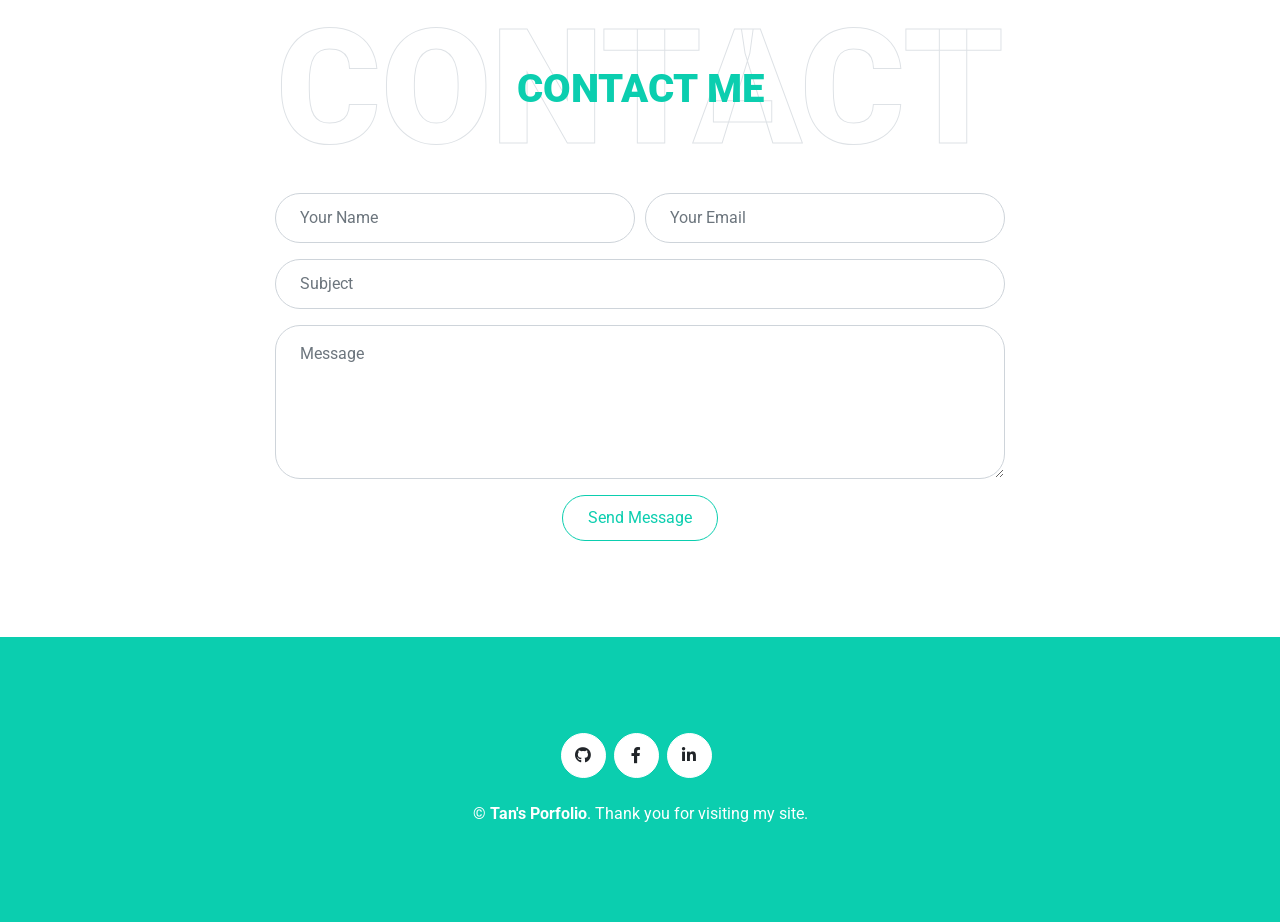
==== commit 70e603c8: "Update index.html" ====
--- a/index.html
+++ b/index.html
@@ -429,7 +429,8 @@
                             </a>
                         </div>
                     </div>
-                    <div class="col-lg-4 col-md-6 mb-4 portfolio-item six">
+                </div>
+                <div class="col-lg-4 col-md-6 mb-4 portfolio-item six">
                     <div class="position-relative overflow-hidden mb-2">
                         <img class="img-fluid rounded w-100" src="img/portfolio-8.png" alt="">
                         <div class="portfolio-btn bg-primary d-flex align-items-center justify-content-center">
@@ -439,6 +440,15 @@
                         </div>
                     </div>
                 </div>
+                <div class="col-lg-4 col-md-6 mb-4 portfolio-item six">
+                    <div class="position-relative overflow-hidden mb-2">
+                        <img class="img-fluid rounded w-100" src="img/portfolio-9.png" alt="">
+                        <div class="portfolio-btn bg-primary d-flex align-items-center justify-content-center">
+                            <a href="img/portfolio-9.png" data-lightbox="portfolio">
+                                <i class="fa fa-plus text-white" style="font-size: 60px;"></i>
+                            </a>
+                        </div>
+                    </div>
                 </div>
             </div>
         </div>
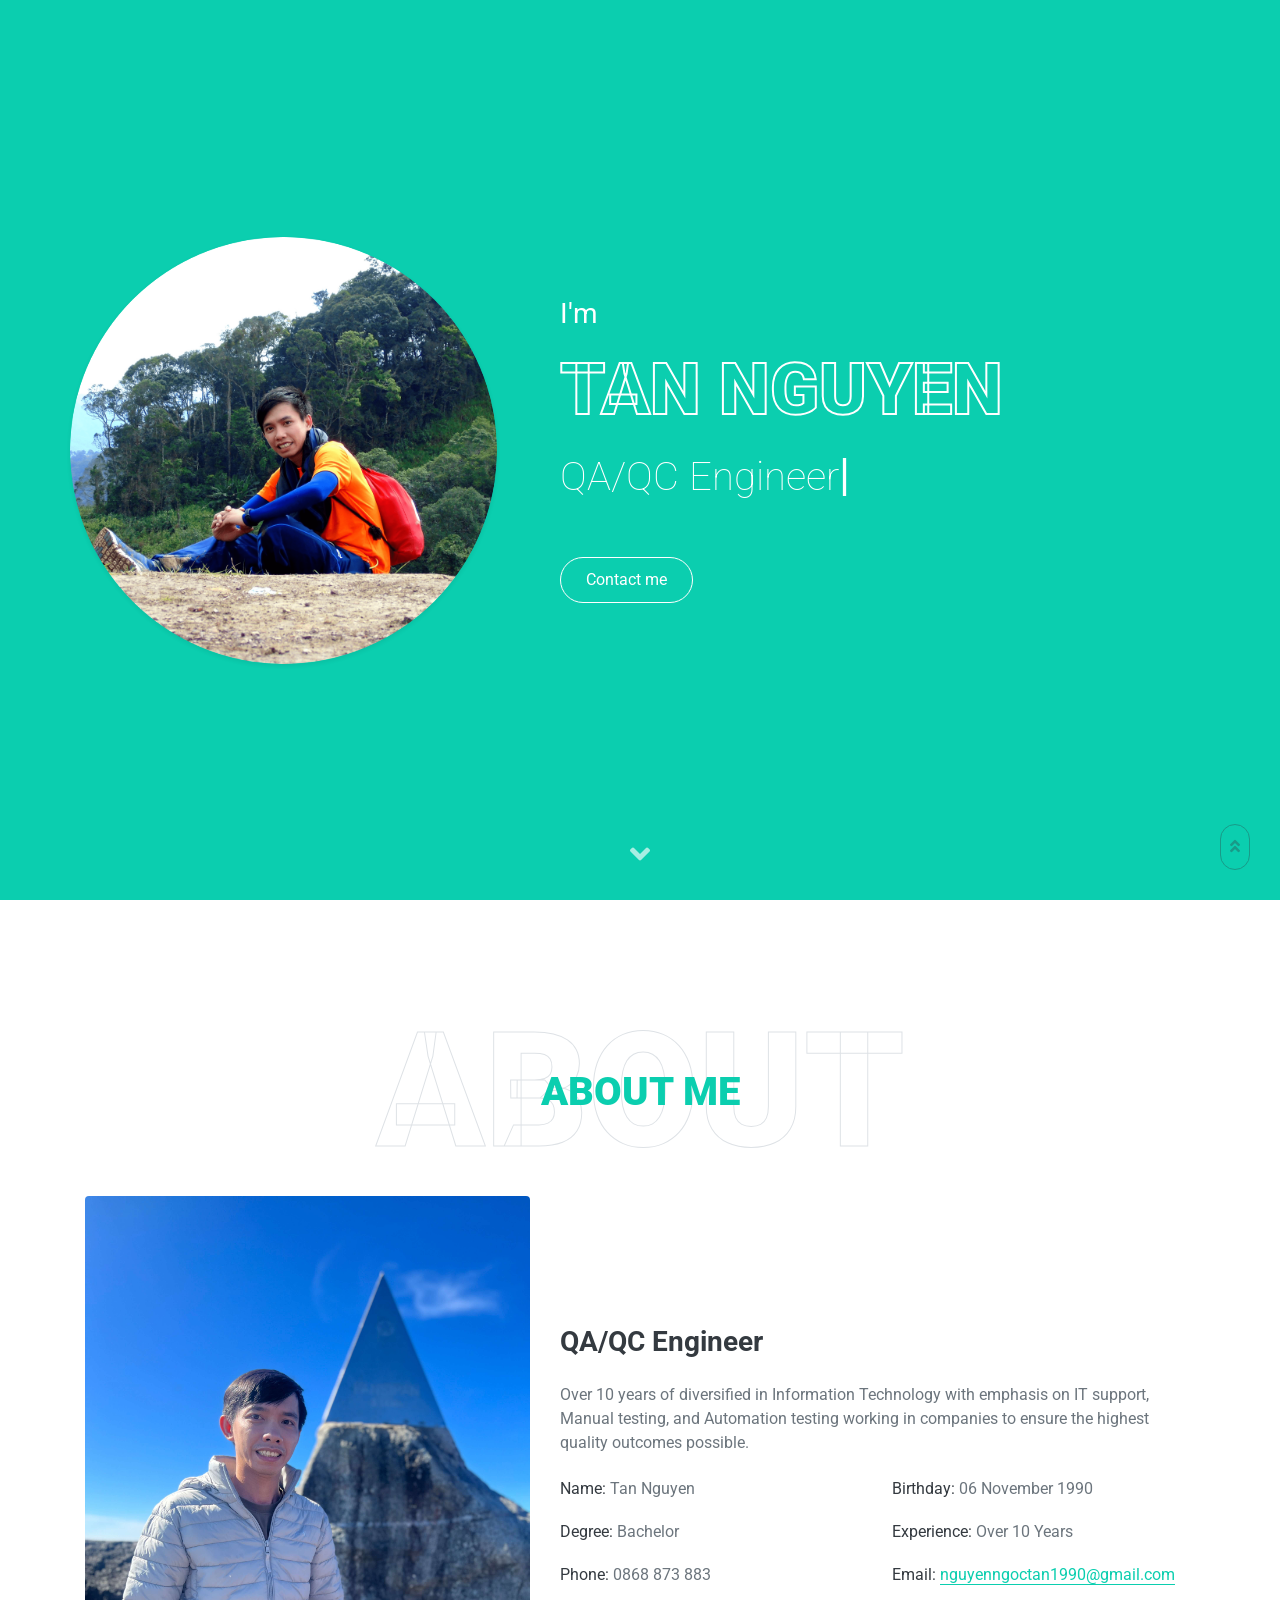
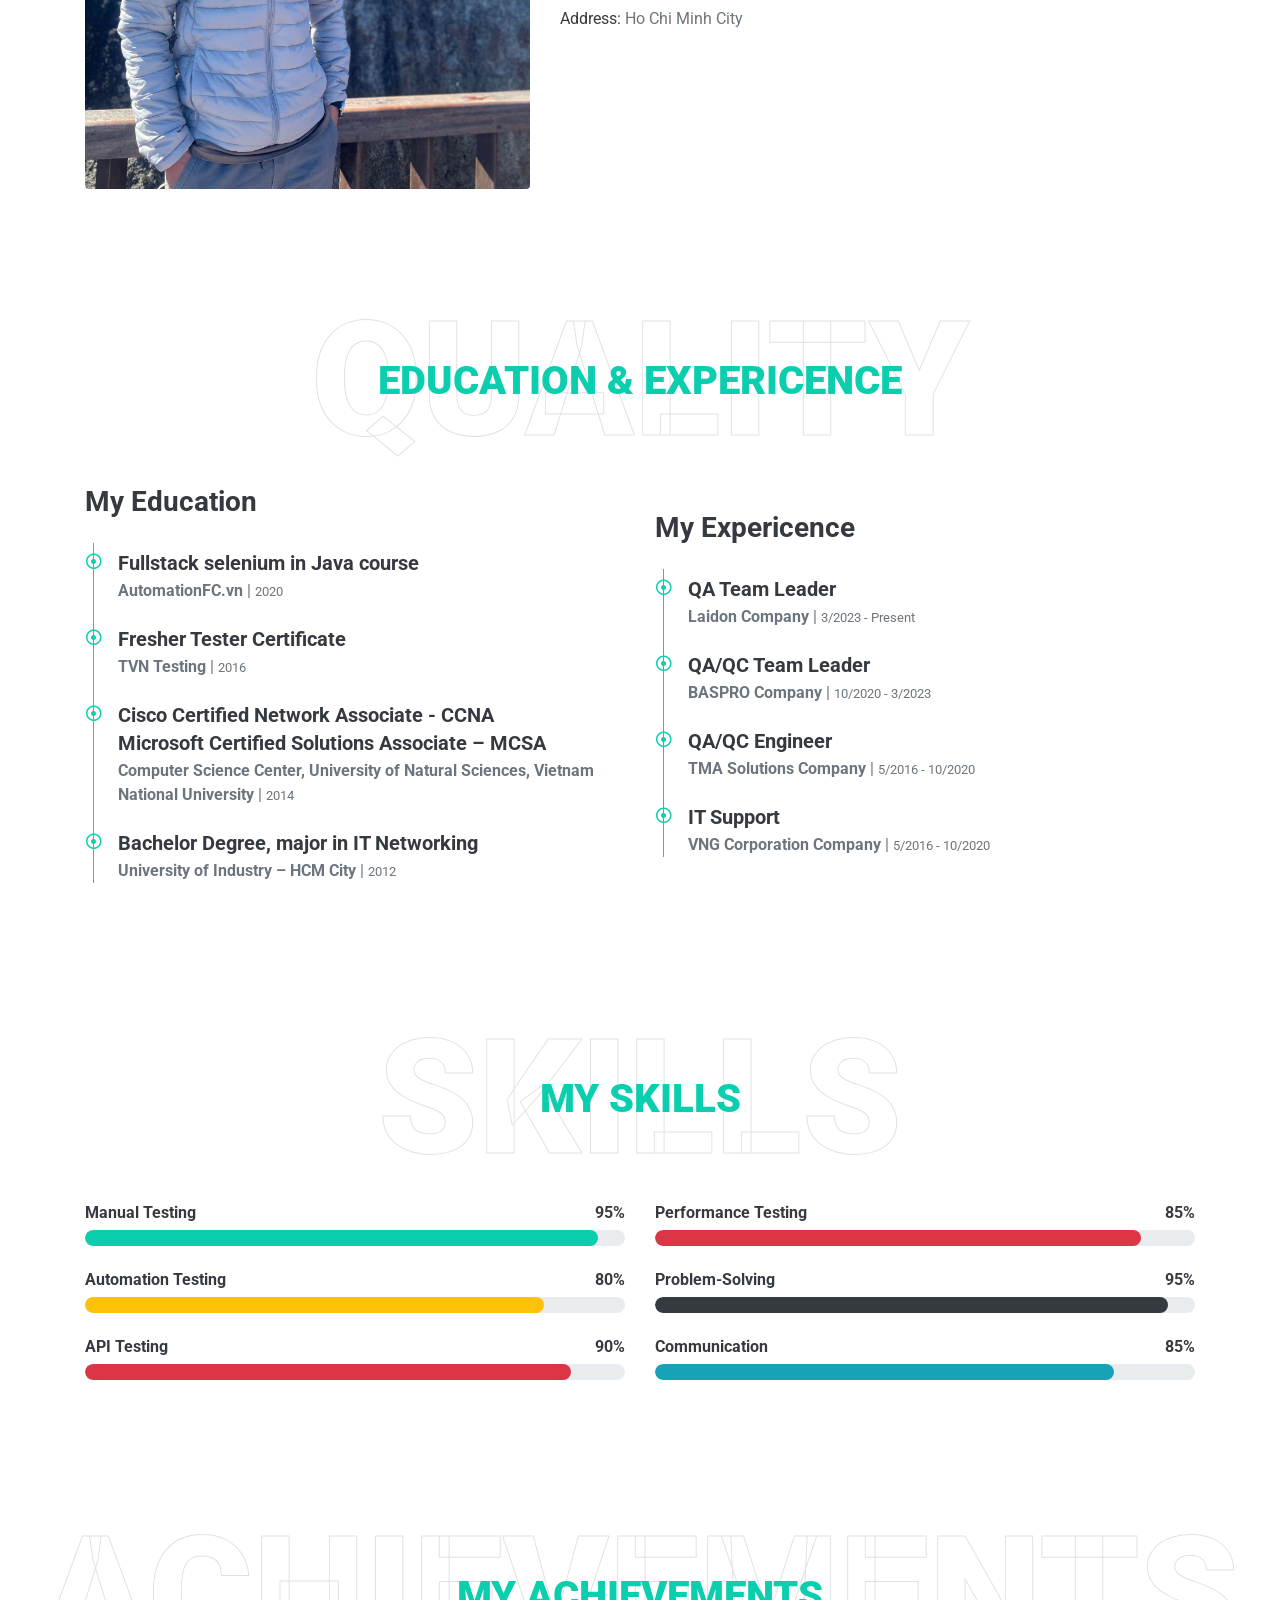
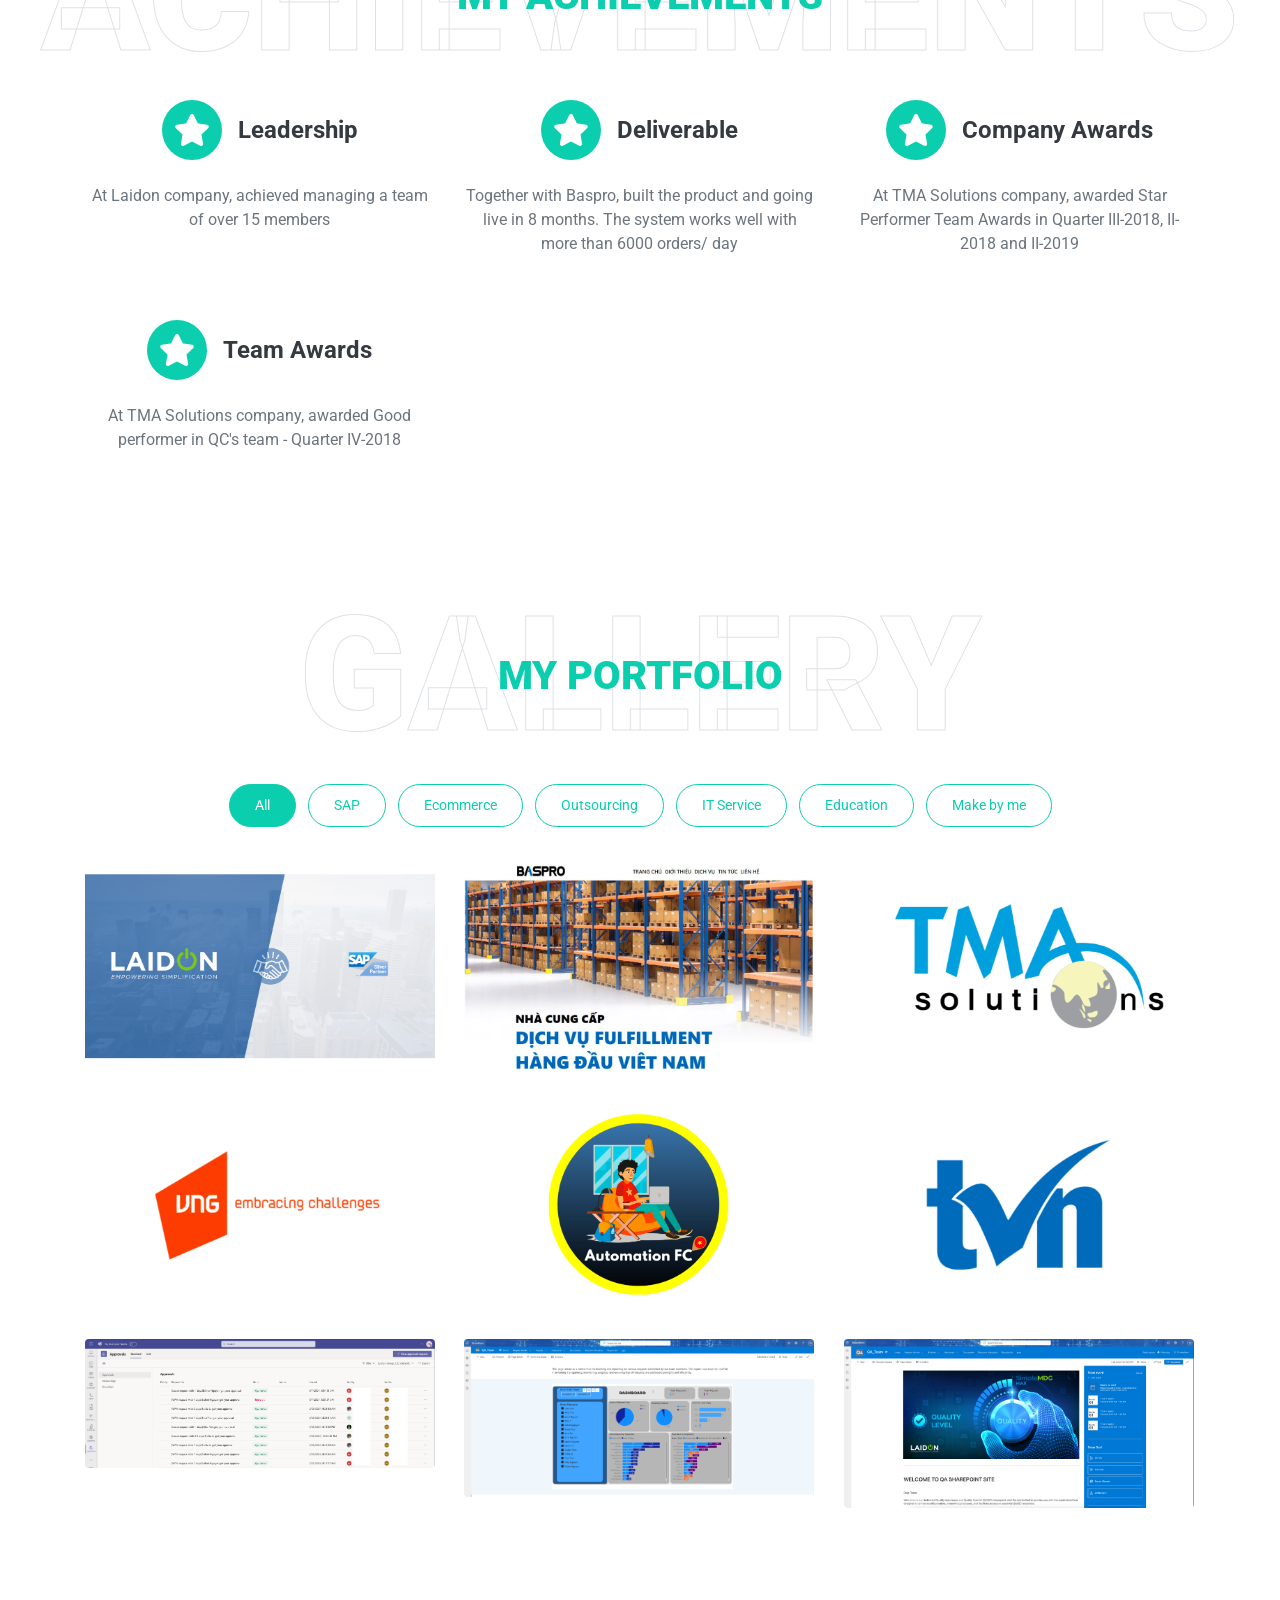
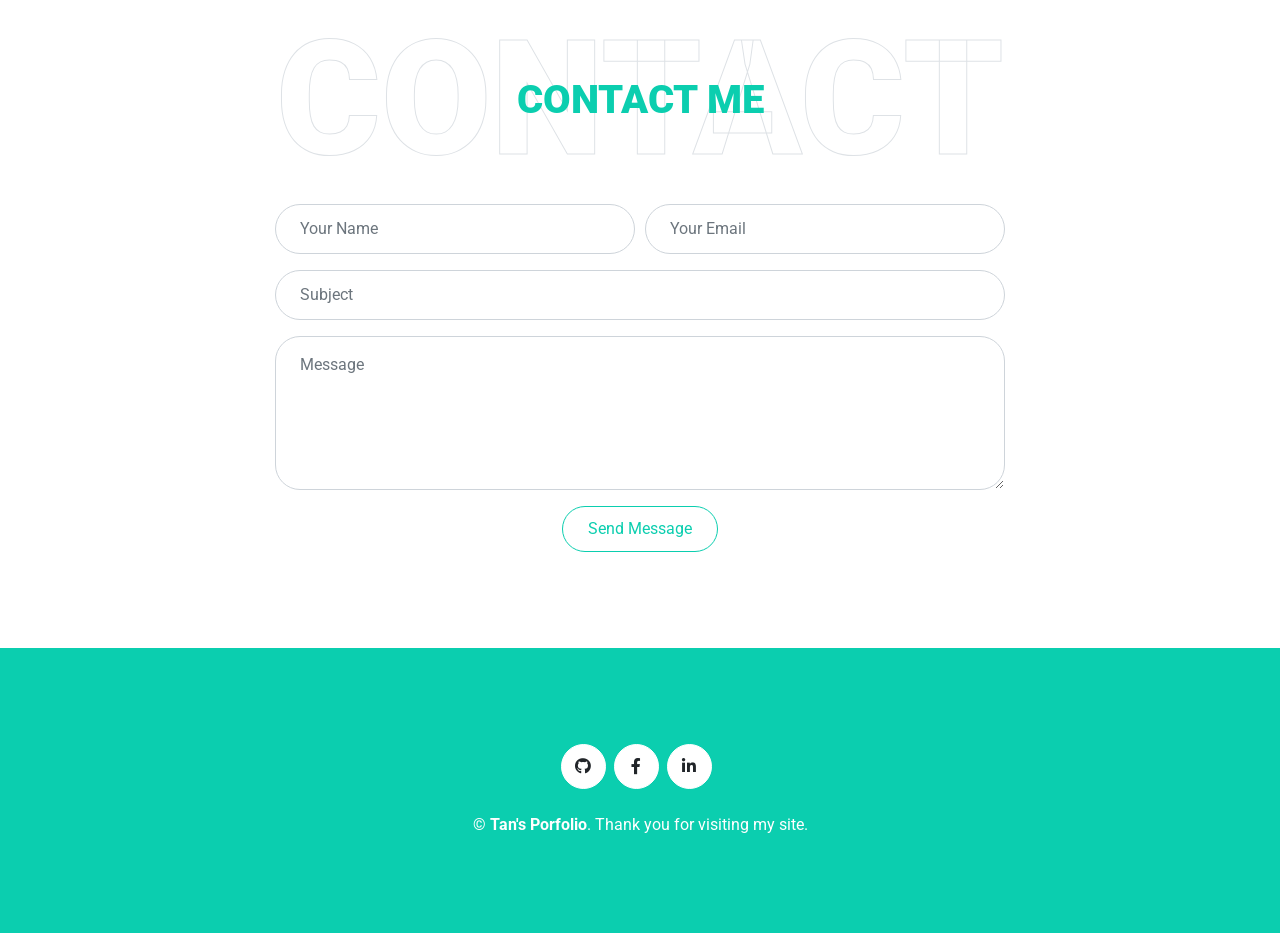
==== commit 15c6f541: "Update index.html" ====
--- a/index.html
+++ b/index.html
@@ -192,6 +192,14 @@
                             <!--<p>Tempor eos dolore amet tempor dolor tempor. Dolore ea magna sit amet dolor eirmod. Eos ipsum est tempor dolor. Clita lorem kasd sed ea lorem diam ea lorem eirmod duo sit ipsum stet lorem diam</p>
                             -->
                             </div>
+
+                        <div class="position-relative mb-4">
+                            <i class="far fa-dot-circle text-primary position-absolute" style="top: 2px; left: -32px;"></i>
+                            <h5 class="font-weight-bold mb-1">IT Support</h5>
+                            <p class="mb-2"><strong>VNG Corporation Company</strong> | <small>5/2016 - 10/2020</small></p>
+                            <!--<p>Tempor eos dolore amet tempor dolor tempor. Dolore ea magna sit amet dolor eirmod. Eos ipsum est tempor dolor. Clita lorem kasd sed ea lorem diam ea lorem eirmod duo sit ipsum stet lorem diam</p>
+                            -->
+                            </div>
                     </div>
                 </div>
             </div>
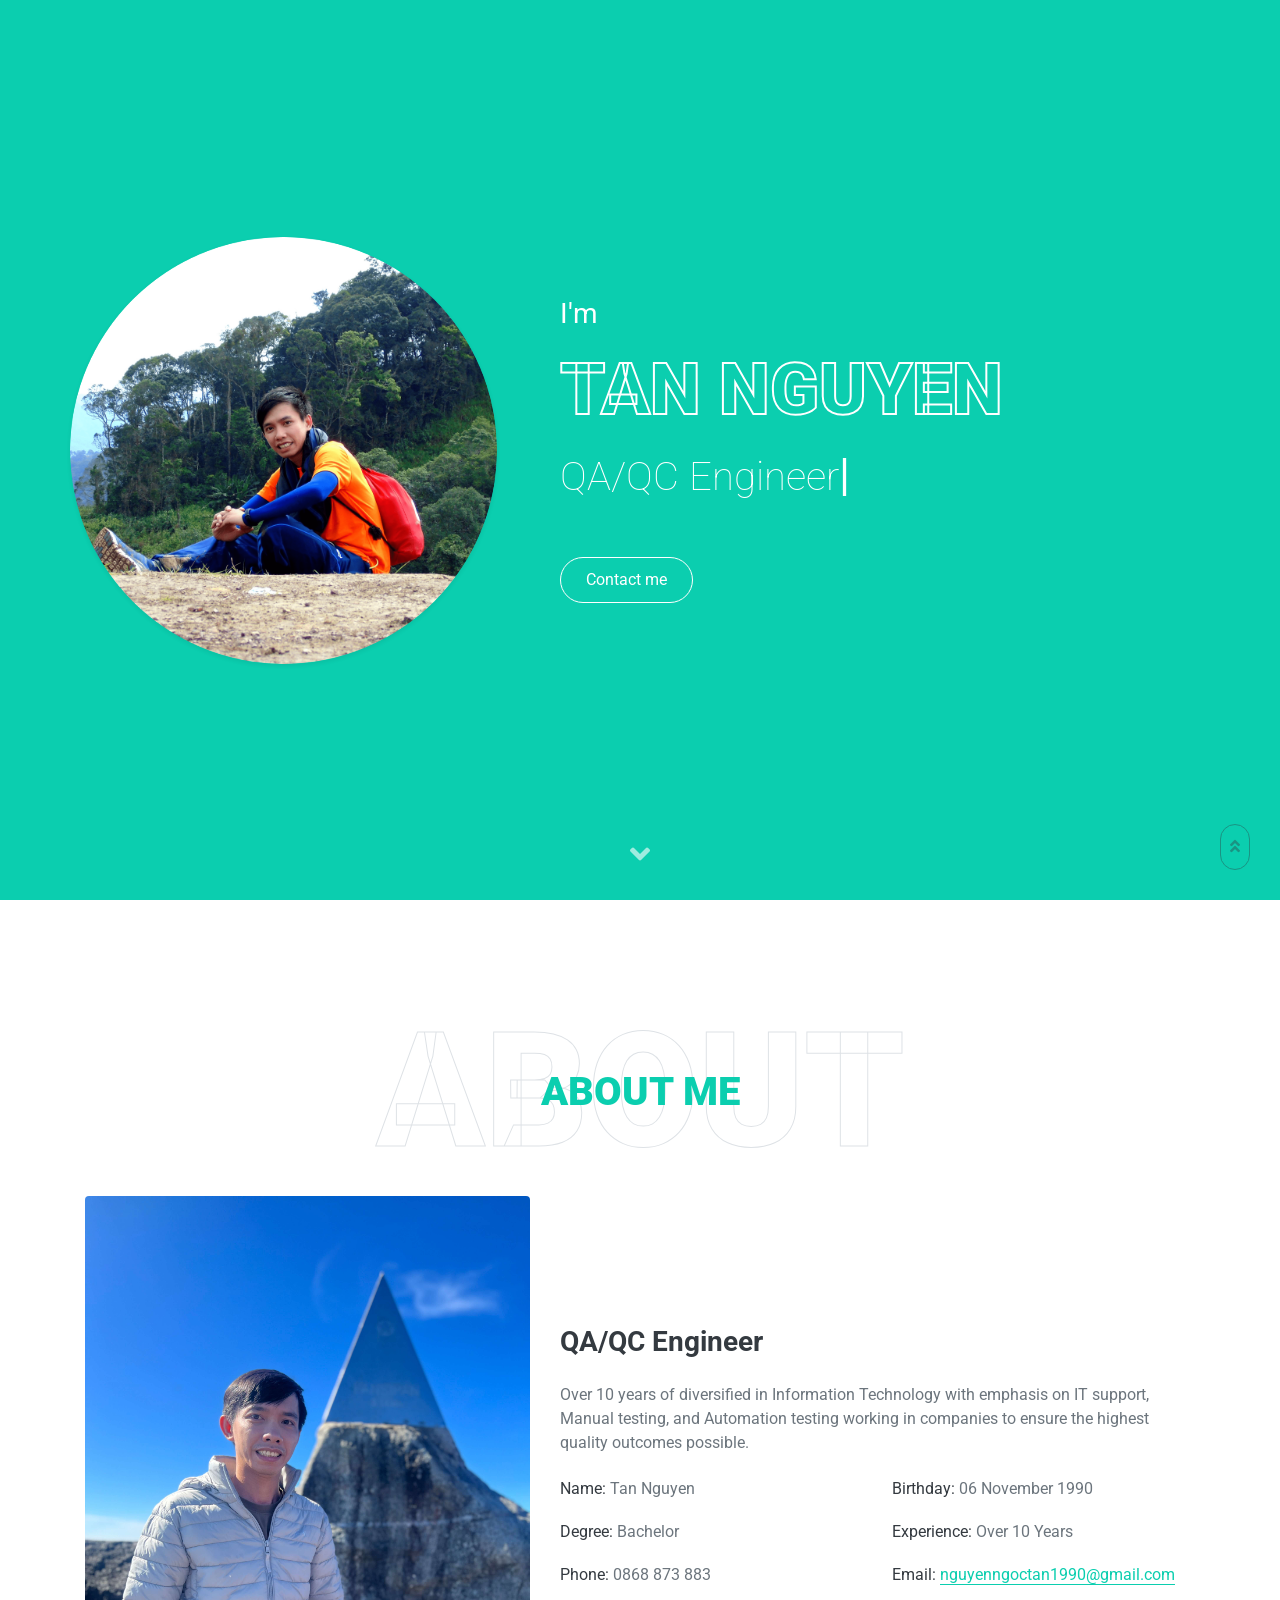
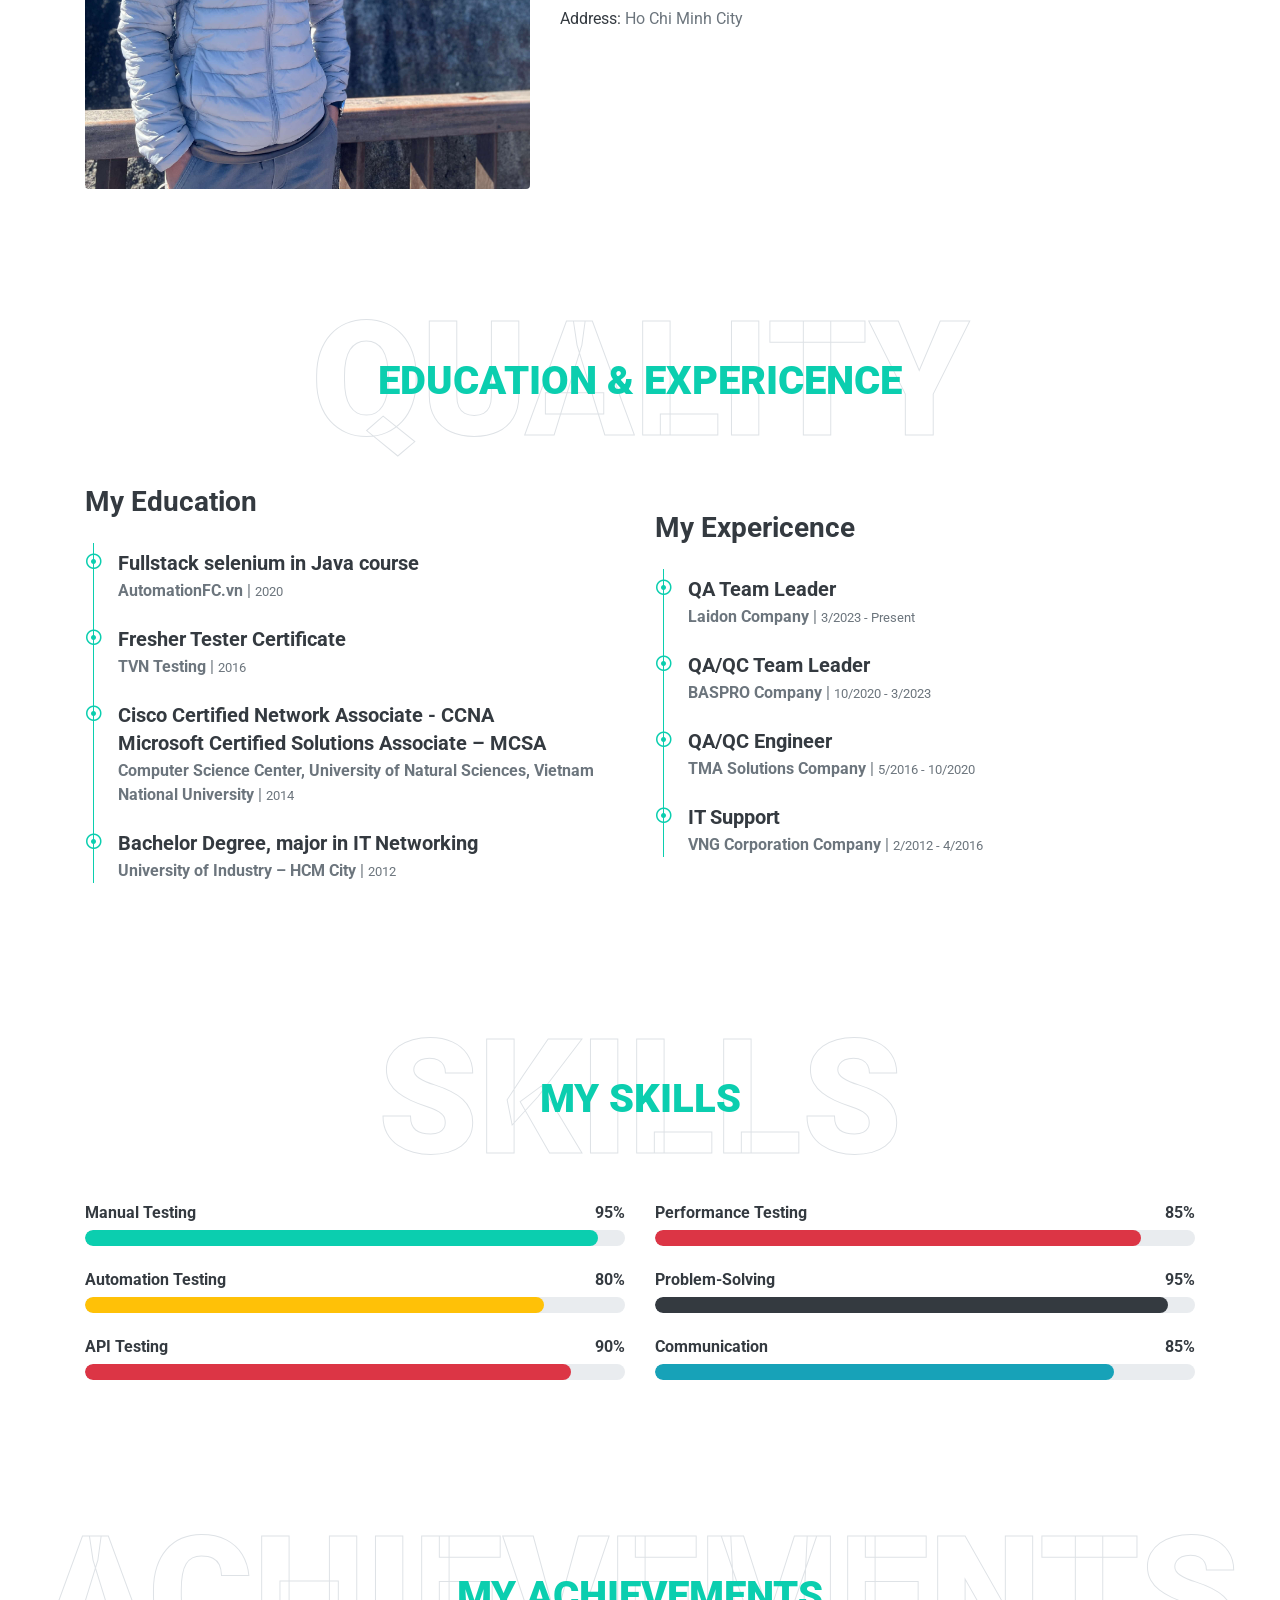
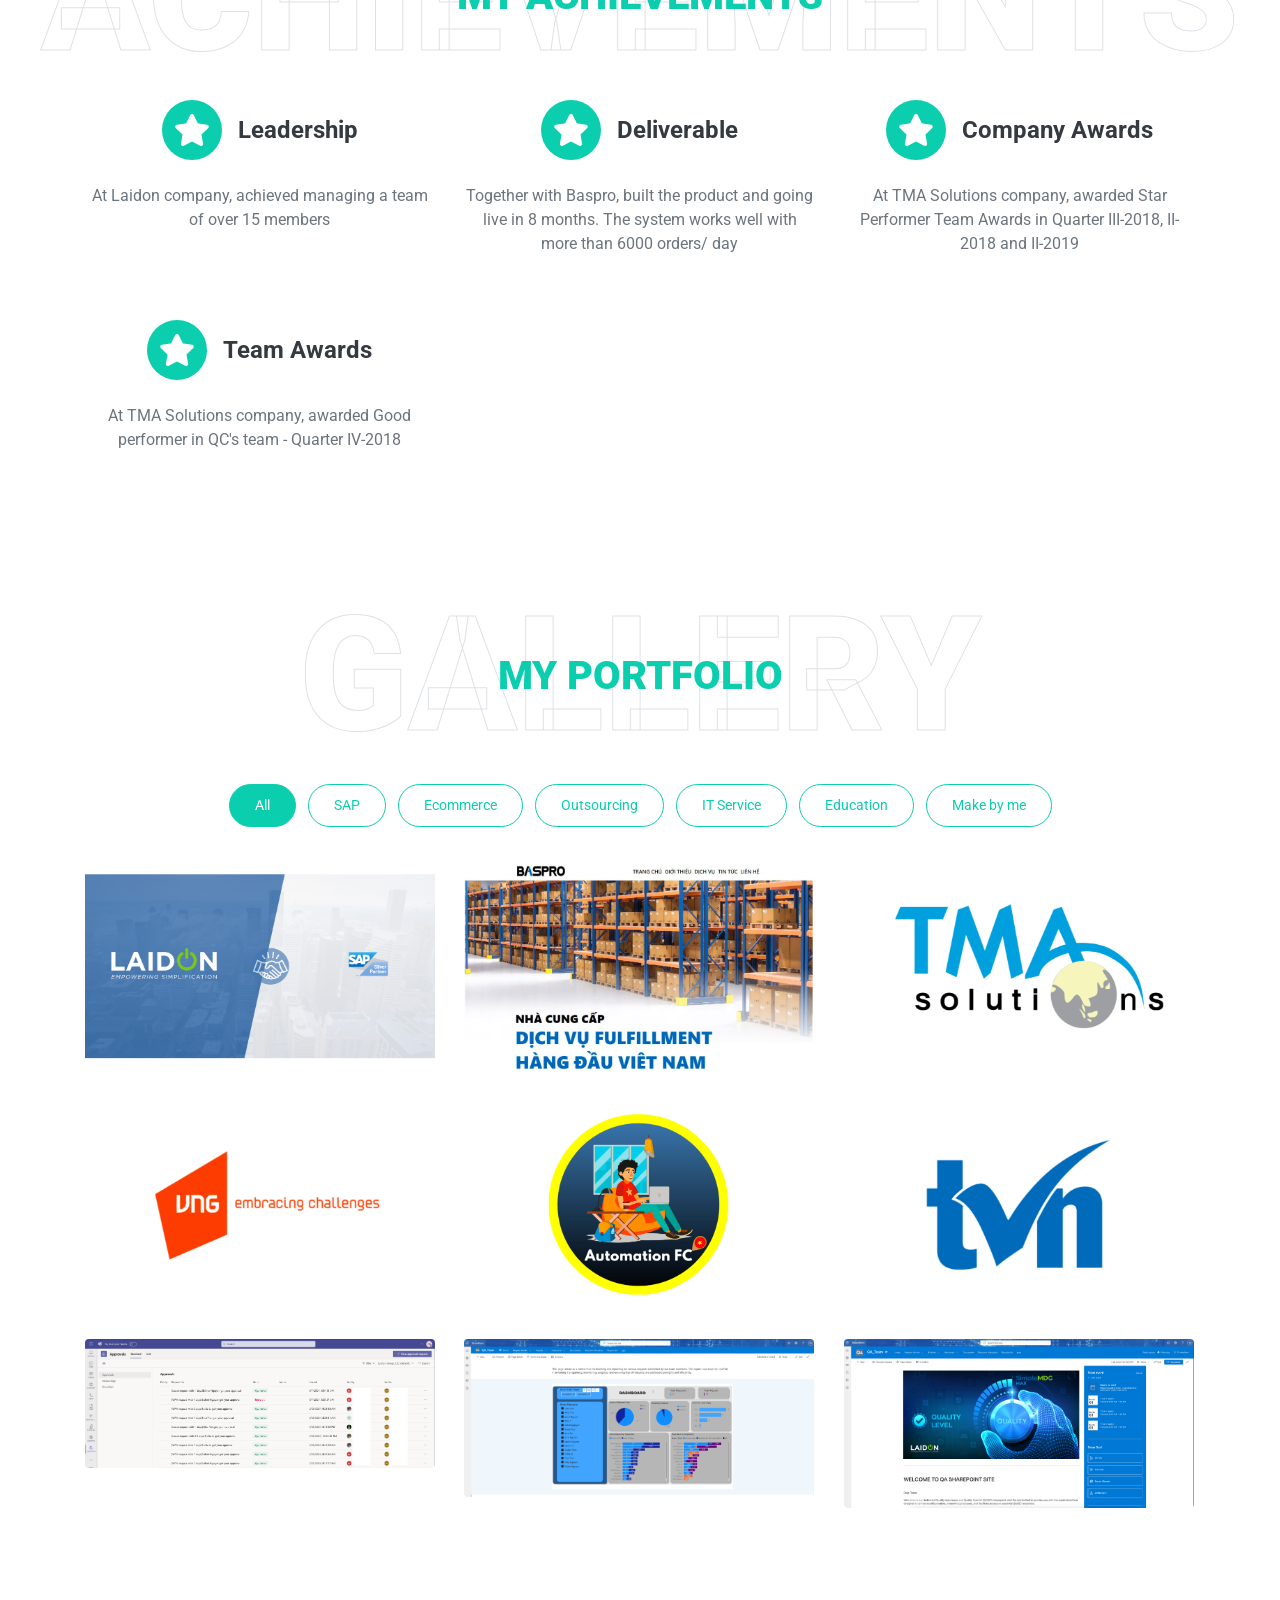
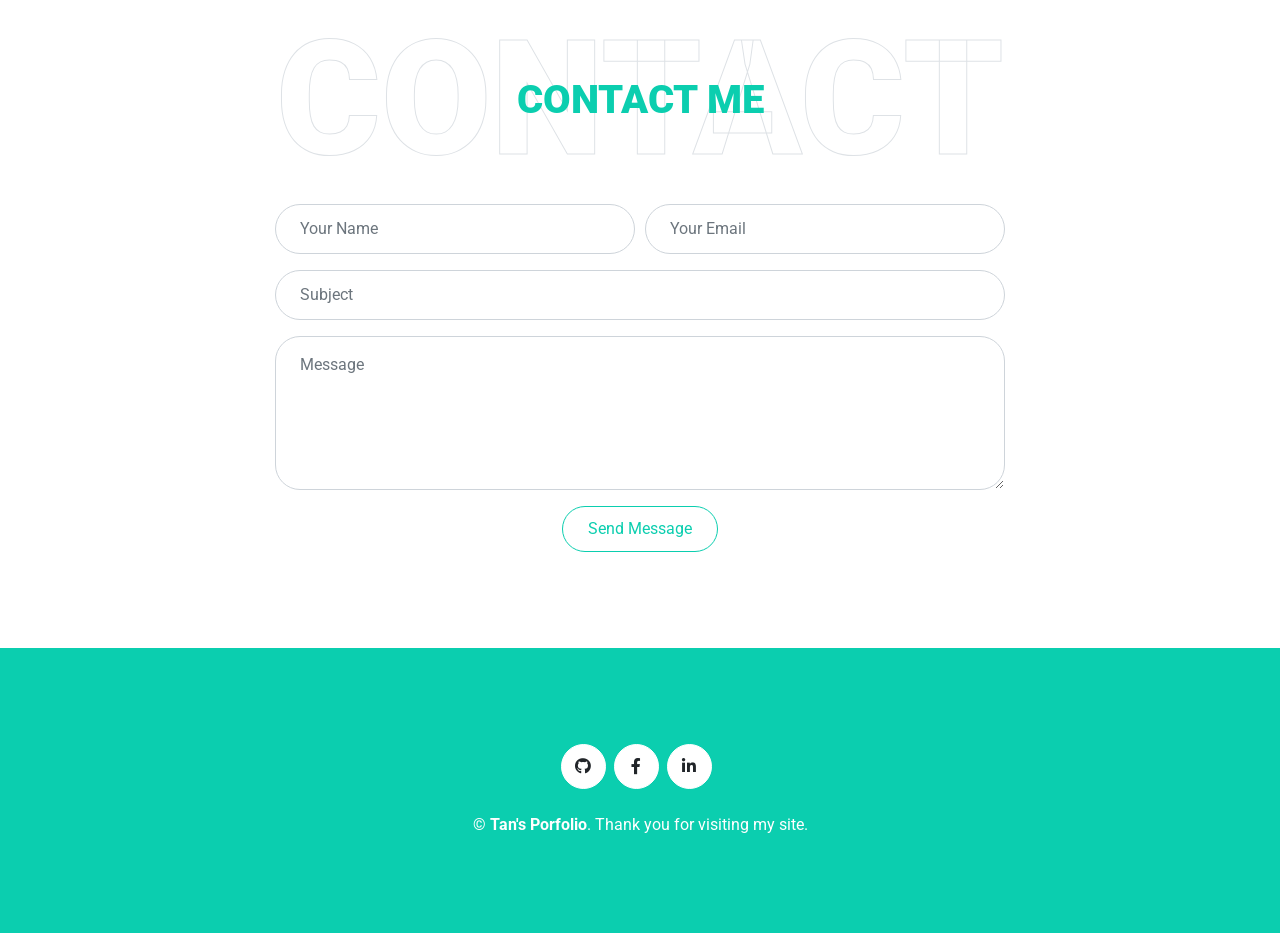
==== commit 7ba74cfd: "Update index.html" ====
--- a/index.html
+++ b/index.html
@@ -196,7 +196,7 @@
                         <div class="position-relative mb-4">
                             <i class="far fa-dot-circle text-primary position-absolute" style="top: 2px; left: -32px;"></i>
                             <h5 class="font-weight-bold mb-1">IT Support</h5>
-                            <p class="mb-2"><strong>VNG Corporation Company</strong> | <small>5/2016 - 10/2020</small></p>
+                            <p class="mb-2"><strong>VNG Corporation Company</strong> | <small>2/2012 - 4/2016</small></p>
                             <!--<p>Tempor eos dolore amet tempor dolor tempor. Dolore ea magna sit amet dolor eirmod. Eos ipsum est tempor dolor. Clita lorem kasd sed ea lorem diam ea lorem eirmod duo sit ipsum stet lorem diam</p>
                             -->
                             </div>
